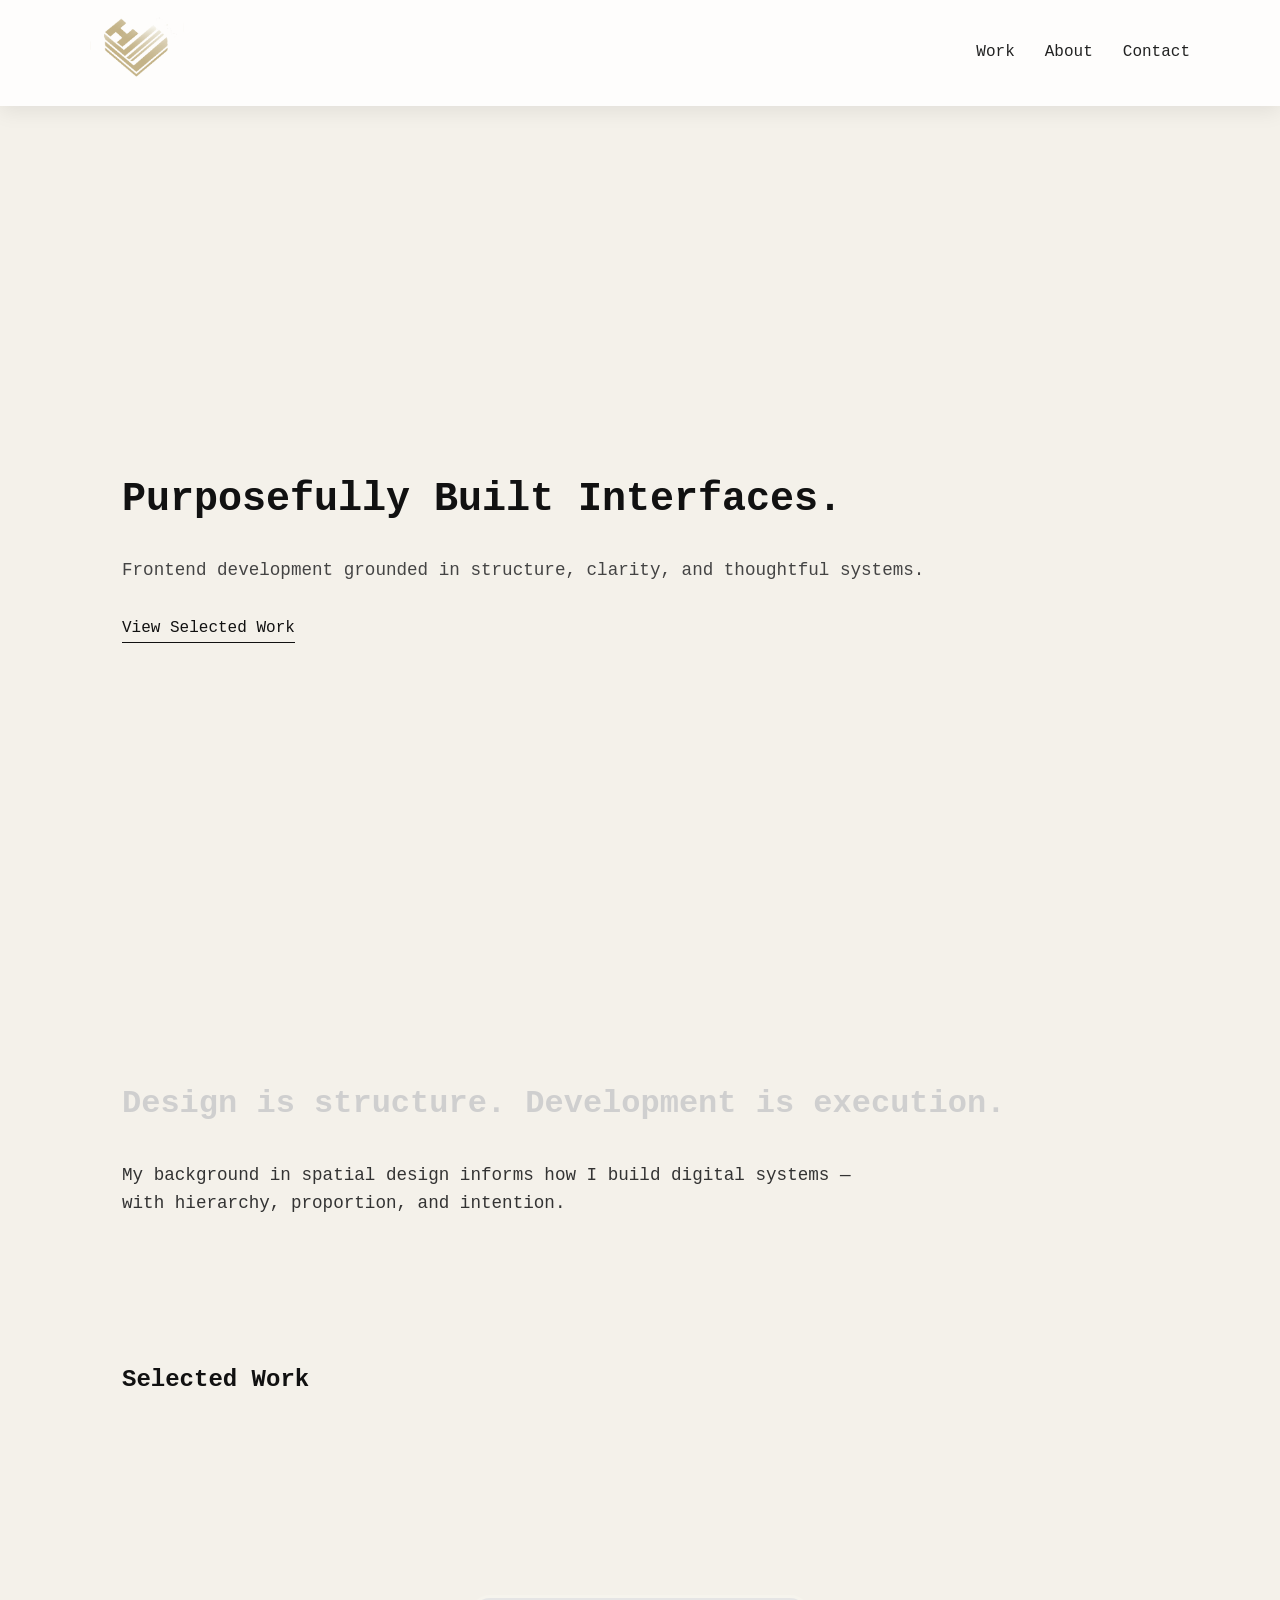
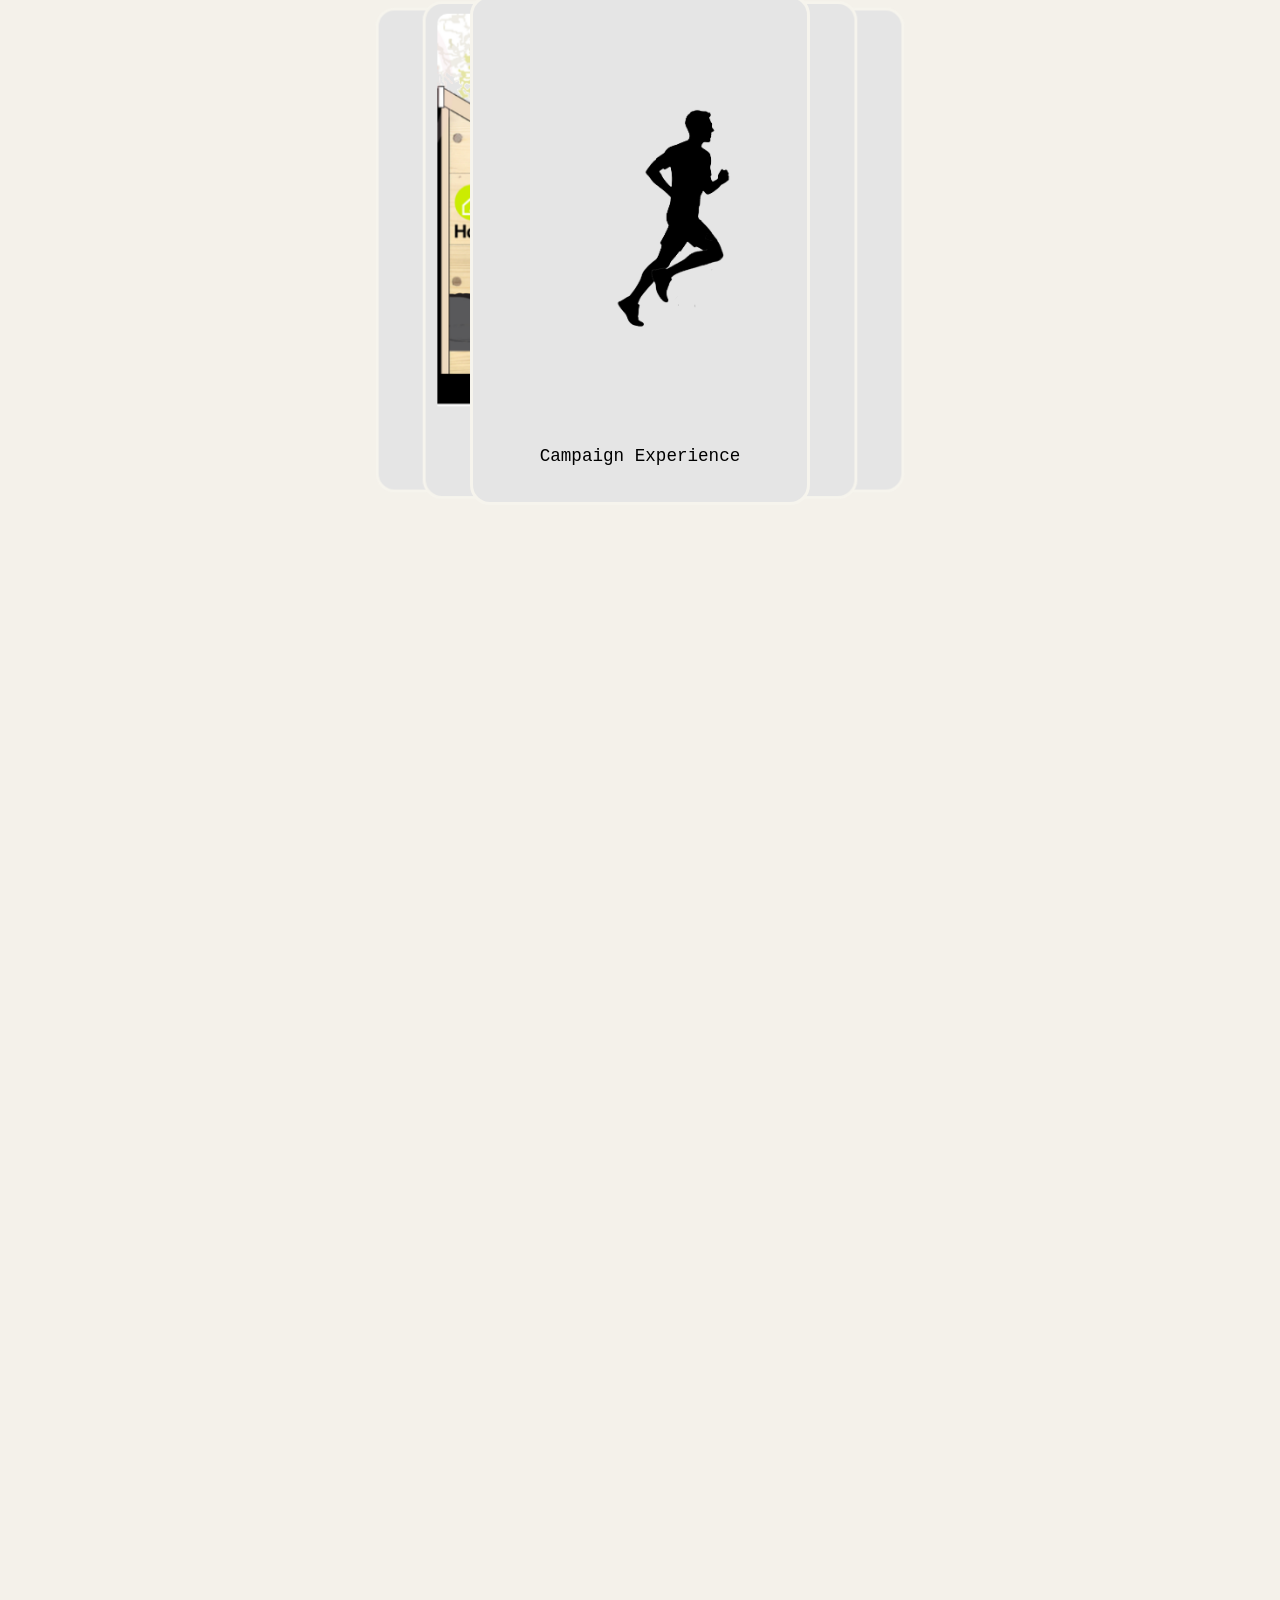
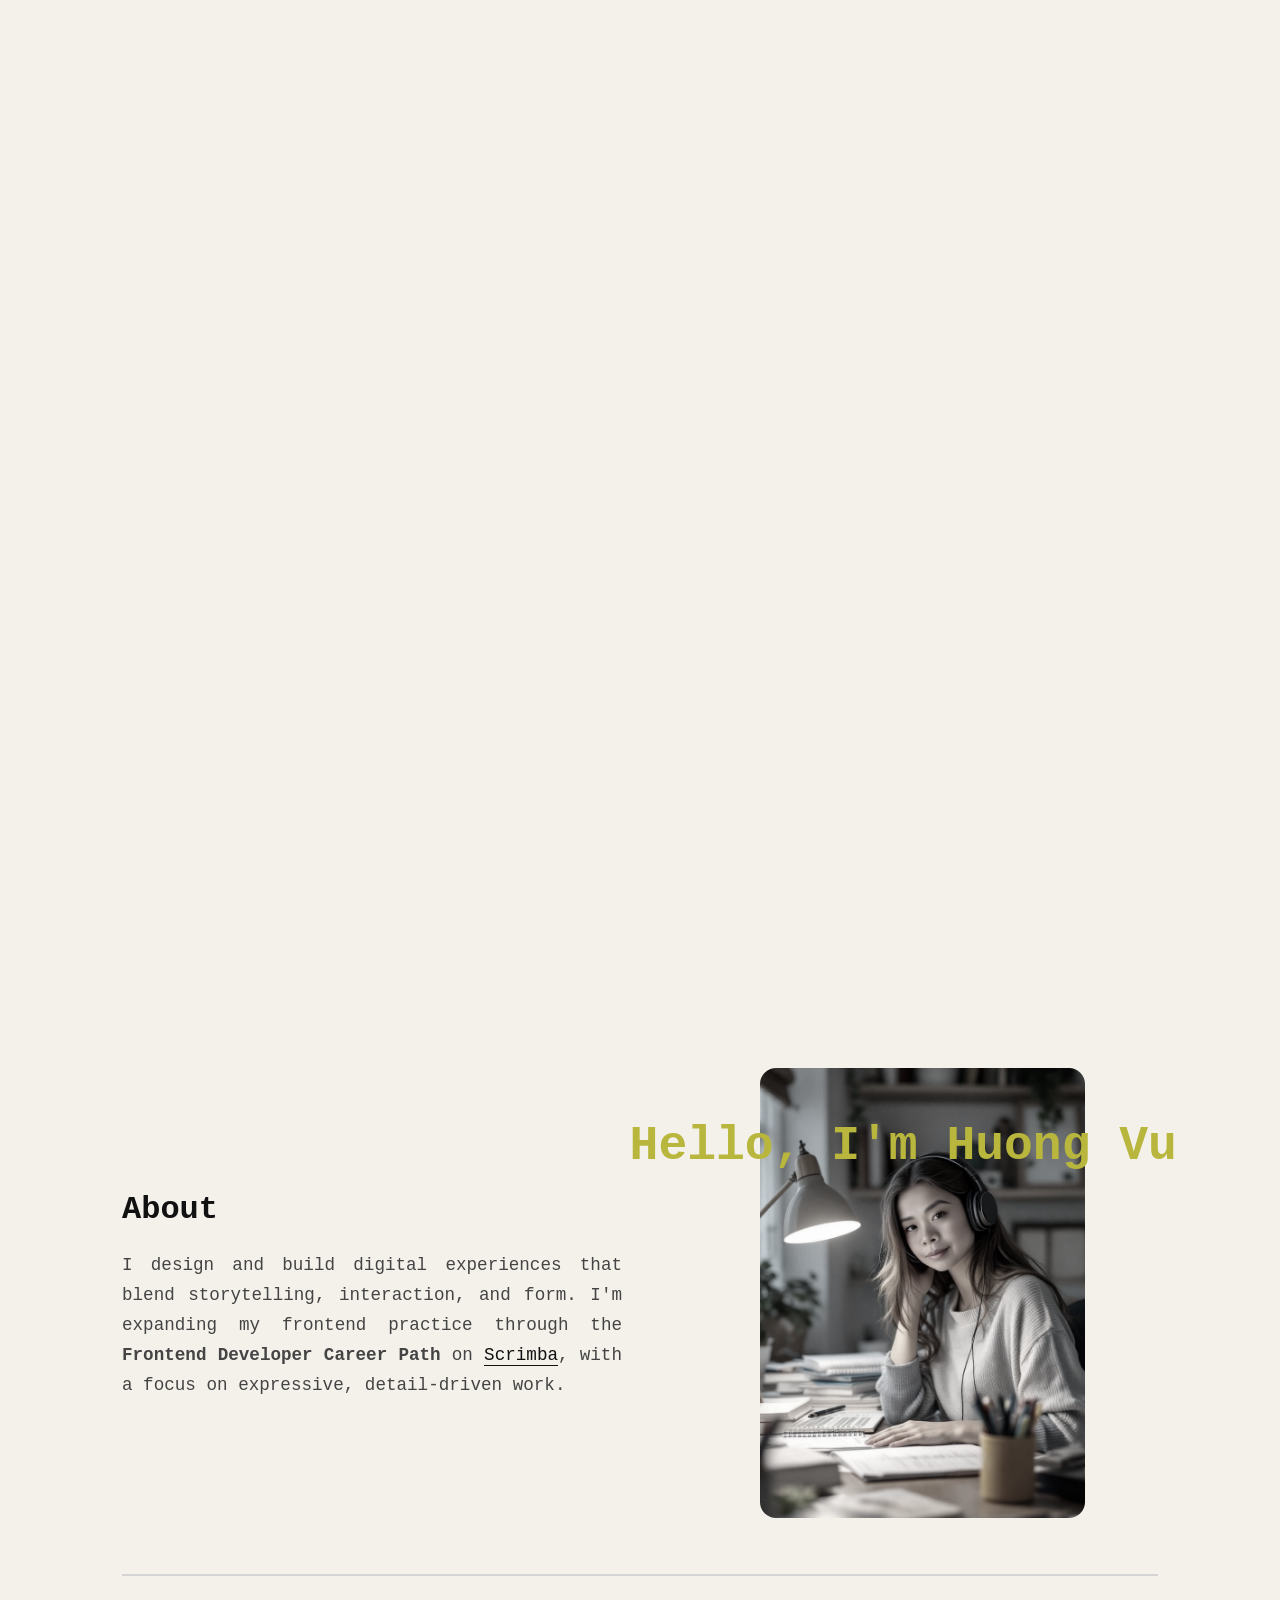
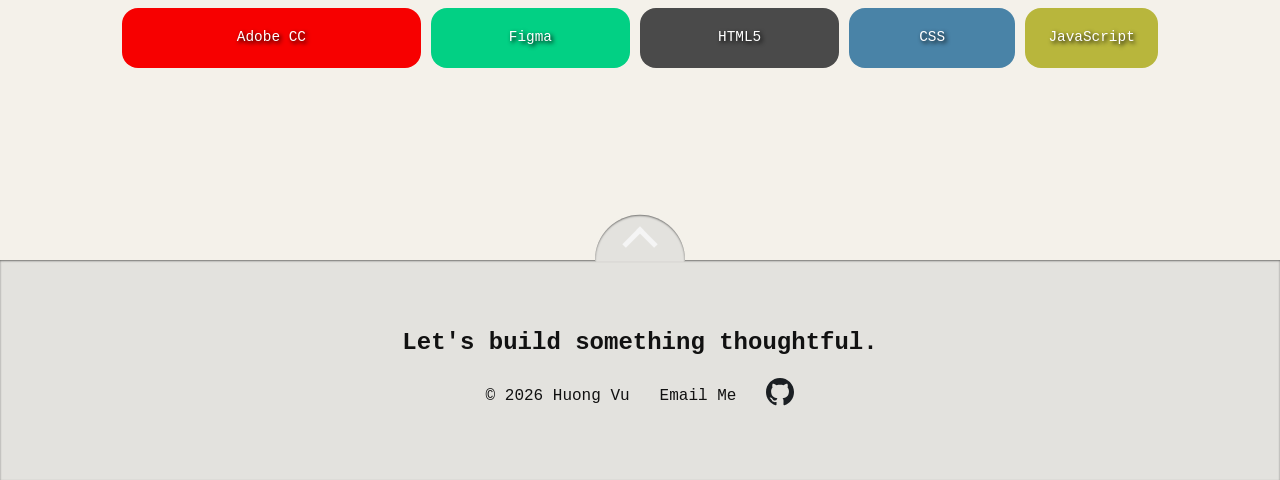
==== index.html @ 626f0bc7 "Add files via upload" ====
<!DOCTYPE html>
<html lang="en">
<head>
  <meta charset="UTF-8" />
  <meta name="viewport" content="width=device-width, initial-scale=1.0" />
  <title>Huong Vu — Designer | Frontend Developer</title>
  <link rel="stylesheet" href="index.css" />
</head>
<body id="top">

  <nav class="top-nav">
    <div class="nav-inner">
      
      <a href="index.html" class="logo">
        <img src="HVLogo_sm.svg" alt="Huong Vu - Home">
      </a>

      <ul class="nav-links">
        <li><a href="#projects">Work</a></li>
        <li><a href="#about">About</a></li>
        <li><a href="#contact">Contact</a></li>
      </ul>

    </div>
  </nav>

  <!-- HERO -->
  <header class="hero">
    <h1 class="type-reveal">
      <span class="base-text">Purposefully Built Interfaces.</span>
      <span class="fill-text">Purposefully Built Interfaces.</span>
    </h1>

    <p class="hero-subtext">
      Frontend development grounded in structure, clarity, and thoughtful systems.
    </p>

    <a href="#projects" class="cta">View Selected Work</a>
  </header>

  <!-- PHILOSOPHY -->
  <section class="philosophy">
    <h2 class="type-reveal">
      <span class="base-text">Design is structure. Development is execution.</span>
      <span class="fill-text">Design is structure. Development is execution.</span>
    </h2>

    <p>
      My background in spatial design informs how I build digital systems —
      with hierarchy, proportion, and intention.
    </p>
  </section>

  <!-- PROJECTS -->
  <section id="projects" class="last">
    <h2>Selected Work</h2>

    <div class="stack-section">
      <div class="stack-sticky">
        <!-- Cards as links -->
        <a href="project-one.html" class="card card-1" role="link" tabindex="0" aria-label="View Project One: Center Card">
          <!-- RUNNER -->
          <div class="runner">
              <img id="runnerImg" src="./project-one/runningman00.svg" />
          </div>
          Campaign Experience
        </a>
        <a href="project-two.html" class="card card-2" role="link" tabindex="0" aria-label="View Project Two: Left Inner Card">
          <div class="card-img">
            <img src="./project-two/cabin.svg">
          </div>
          Brand Evolution
        </a>
        <a href="project-three.html" class="card card-3" role="link" tabindex="0" aria-label="View Project Three: Right Inner Card">
          <div class="card-img">
            <img src="./project-three/deck_intro.svg">
          </div>
          Design Presentation - Pitch Deck
        </a>
        <a href="project-four.html" class="card card-4" role="link" tabindex="0" aria-label="View Project Four: Left Outer Card">
          <div class="card-dog">
              <img src="./project-four/Plato_Sit.svg" class="dog1"/>
              <img src="./project-four/Plato_Sit_Excited.svg" class="dog2"/>
          </div>
          Brand & Campaign Launch
        </a>
        <a href="project-five.html" class="card card-5" role="link" tabindex="0" aria-label="View Project Five: Right Outer Card">
          <div class="card-suze">
            <img src="./project-five/Croqui_Suze_Pose1.png" id="suzeImg">
          </div>
          Explorations — Motion, Interactive & Social
        </a>
      </div>
    </div>
  
  </section>


  <section class="context-section" id="about">
    <div class="context-content">
      <h2 class="section-title">About</h2>
      <p class="context-text">
        I design and build digital experiences that blend storytelling, interaction, and form. I'm expanding my frontend practice through the <span class="make-bold">Frontend Developer Career Path</span> on <a href="https://v1.scrimba.com/learn/frontend" class="cta" target="_blank">Scrimba</a>, with a focus on expressive, detail-driven work.
      </p>

    </div>

    <div class="about-image">
      <div class="about-name-wrap">
        <div class="about-name">
          <p>Hello, I'm Huong Vu</p>
        </div>
      </div>
      <img src="about_desk.jpg">
    </div>

  </section>

  <section>
    <div class="line">
      
      <div class="about-skills">
        <div class="skills-cell adobe"><span>Adobe CC</span></div>
        <div class="skills-cell figma"><span>Figma</span></div>
        <div class="skills-cell html"><span>HTML5</span></div>
        <div class="skills-cell css"><span>CSS</span></div>
        <div class="skills-cell js"><span>JavaScript</span></div>
      </div>
    
    </div>
  </section>


  <!-- BACK TO TOP -->
  <div class="back-to-top">
    <a class="top" href="#top">Back to top</a>
  </div>

  <!-- FOOTER -->
  <footer id="contact">
    <h2>Let's build something thoughtful.</h2>
    <div class="xfooter">
      <P>© 2026 Huong Vu</P>
      <a href="mailto:hello.hvu@gmail.com">Email Me</a>
      <a href="https://github.com/h-uong" class="img-link">
        <img src="github-fill.svg" alt="GitHub Page" class="footer-icon">
      </a>
    </div>
  </footer>

  <script src="index.js"></script>
</body>
</html>
---- index.css ----
/* RESET */
* {
  margin: 0;
  padding: 0;
  box-sizing: border-box;
}

body {
  font-family: "Courier New", monospace;
  background: #f4f1ea;
  color: #111;
  line-height: 1.6;
  overflow-x: hidden; /* prevent horizontal scroll */

  cursor:default;
}

section, header {
  padding: 4.5rem 2rem;
  max-width: 1100px;
  margin: 0 auto;
}

.last {
  margin-bottom: 6rem;
}

/* HERO */
.hero {
  min-height: 100vh;
  display: flex;
  flex-direction: column;
  justify-content: center;
}

.hero-subtext {
  margin-top: 1.5rem;
  /* max-width: 600px; */
  color: #444;
  font-size: clamp(0.9rem, 2.5vw, 1.1rem);
}

.cta {
  margin-top: 2rem;
  text-decoration: none;
  color: #111;
  border-bottom: 1px solid #111;
  width: fit-content;
}

/* TYPE REVEAL */
h3 {
    font-size: 1rem;
}

.type-reveal {
  position: relative;
  display: inline-block;
  font-size: clamp(1.8rem, 5vw, 2.5rem);
}

.base-text {
  color: #cfcfcf;
}

.fill-text {
  position: absolute;
  top: 0;
  left: 0;
  width: 0%;
  overflow: hidden;
  white-space: nowrap;
  color: #111;
}


/* Slower, stepped typewriter animation */
.type-reveal.active .fill-text {
  animation: typewriter 4s steps(40) forwards;
}


@keyframes typewriter {
  from { width: 0%; }
  to { width: 100%; }
}

/* PHILOSOPHY */
.philosophy h2.type-reveal {
  font-size: clamp(1.5rem, 4vw, 2rem);
}

.philosophy p {
  margin-top: 2rem;
  max-width: 750px;
  color: #333;
  font-size: clamp(0.9rem, 2.5vw, 1.1rem);
}

/* Sticky Scroll */
.stack-section {
  height: 300vh;
  position: relative;
}

.stack-sticky {
  position: sticky;
  top: 0;
  height: 100vh;
  display: flex;
  align-items: center;
  justify-content: center;
  overflow: visible;
}

.card {
  position: absolute;
  width: 340px;
  height: 510px;
  border-radius: 20px;
  background: #e5e5e5;
  display: flex;
  align-items:end;
  justify-content: center;
  font-size: clamp(0.9rem, 2.5vw, 1.1rem);
  font-weight: 500;
  cursor: pointer;
  transition: transform 0.25s ease, box-shadow 0.25s ease;
  will-change: transform;
  text-decoration: none;
  color: black;
  padding: 0 3.5rem 2rem 3.5rem;
  text-align: center;

  border: 3px solid #F6F4ED;
}

.card:focus {
  outline: 3px solid #007ACC;
  outline-offset: 6px;
}

@media (prefers-reduced-motion: reduce) {
  .card {
    transition: none !important;
  }
}

/* Default stacking */
.card-1 { z-index: 5; }
.card-2, .card-3 { z-index: 4; }
.card-4, .card-5 { z-index: 3; }

.card.active-focus {
  font-weight: 600;
  z-index: 20;
  box-shadow: 0 30px 60px rgba(0,0,0,0.25);

  background: #d4d4d4;
}

/* list */
.list {
  padding: 2rem 4.5rem 0 4.5rem;
  margin: 0;
} 

.list ul {
  list-style: none;
  margin-bottom: 1rem;
  color: #555;
  font-size: clamp(0.9rem, 2.5vw, 1.1rem)
}

ul {
  padding: 2rem 4.5rem;
}

/* BACK TO TOP */
.back-to-top {
  position: absolute;
  left: 50%;
  transform: translateX(-50%) translateY(-81%);
  margin-bottom: 0;
  text-align: center;
  z-index: 1;
}

.back-to-top::before {
  content: "";

  pointer-events: none;
}

.top {
  position: relative;
  display: inline-block;

  /* hide text but keep accessible */
  text-indent: -9999px;
  overflow: hidden;
  white-space: nowrap;

  width: 100px;
  height: 50px;
}

.top::before {
  content: "";
  position: absolute;
  left: 50%;
  top: 3px;
  transform: translateX(-50%) translateY(0);
  transition: transform 0.22s cubic-bezier(0.33, 1, 0.68, 1);

  width: 90px;         
  height: 55px;         

  border: none;

  border-radius: 90px 90px 0 0;

  background-color: #e3e2de; 
  box-shadow: inset 0 1px 2px rgba(0,0,0,0.5); 
  
}

.top::after {
  content: "";
  position: absolute;
  left: 50%;
  top: 20px;
  transform: translateX(-50%) translateY(0) rotate(45deg);
  transition: transform 0.22s cubic-bezier(0.33, 1, 0.68, 1);

  width: 20px;
  height: 20px;

  border-left: 5px solid whitesmoke;
  border-top: 5px solid whitesmoke;
  
}

.top:hover::before {
  transform: translateX(-50%) translateY(-3px);
}

.top:hover::after {
  transform: translateX(-50%) translateY(-3px) rotate(45deg);
}

/* FOOTER */

footer {
  position: relative;
  margin-top: 0px;
  padding-top: 4rem;
  text-align: center;
  padding-bottom: 4rem;
  background-color: #e3e2de;
  box-shadow: inset 0 1px 2px rgba(0,0,0,0.5);
  z-index: 0;
}

footer h2 {
  font-size: clamp(1.2rem, 3vw, 1.5rem);
}

.xfooter {
  margin-top: 1rem;
  display: flex;
  direction: row;
  align-content: center;
  justify-content: center;
  align-items: center;

  gap: 30px;
}

.footer-icon {
  height: 28px;
}

footer a:focus,
footer a:hover, 
footer a:active {
  font-weight: 600;
  transform: scale(1.02);
  opacity: 0.85;
}

footer a {
  text-decoration: none;
  color: #111;
  position: relative;
}

.img-link {
  text-decoration: none;  
}

footer a img {
  transition: transform 0.25s ease, opacity 0.25s ease;
}

footer a:hover img {
  transform: scale(1.08);
  opacity: 0.85;
}




/* =====================
   MOBILE LAYOUT
===================== */
@media (max-width: 768px) {

  /* Typography scaling */
  .hero h1, .philosophy h2, .section-title {
    font-size: 2rem;
  }
  .hero-subtext, .philosophy p {
    font-size: 0.95rem;
  }

  /* Stack section height auto */
  .stack-section {
    height: auto;
    padding-bottom: 4rem;
  }

  .stack-sticky {
    flex-direction: column;
    justify-content: flex-start;
    align-items: center;
    padding-top: 40px;
    height: auto;
  }

  .card {
    position: relative;
    width: 90%;
    max-width: 300px;
    height: auto;
    padding: 2rem;
    margin-bottom: 1.5rem;
    transform: none !important;
    transition: transform 0.25s ease, box-shadow 0.25s ease;
  }

  /* Mobile hover/tap/focus shadow */
  .card:focus,
  .card:active {
    box-shadow: 0 20px 40px rgba(0,0,0,0.2);
    z-index: 10;
  } 
}



.line {
  border-top: 2px solid #d4d4d4;
  width: 100%;
  margin-top: -80px;
  margin-bottom: 120px;

}

/* SKILLS BAR */

.about-skills {
  margin-top: 2rem;
  display: flex;
  gap: 10px;
  height: 60px;
}

.skills-cell {
  display: flex;
  align-items: center;
  justify-content: center;
  color: white;
  font-size: 0.9rem;
  border-radius: 16px;
  text-shadow: 2px 2px 4px #000;
}

/* skill weights (acts like %) */
.adobe { flex: 9; background:#F70000; }
.figma { flex: 6; background:#02D084; }
.html  { flex: 6; background:#4A4A4A; }
.css   { flex: 5; background:#4983a7; }
.js    { flex: 4; background:#b8b63c; }

/*  */


.section-title {
  margin-bottom: 1rem;
  font-size: clamp(1.5rem, 4vw, 2rem);
}

/* CONTEXT SECTION */
.context-section {
  max-width: 1100px;
  margin: 0 auto;
  padding: 0 2rem 4rem 2rem;

  display: grid;
  grid-template-columns: 1.5fr 1fr;
  gap: 40px;
  align-items: center;
}

/* TEXT */
.context-content {
  max-width: 500px;
}

.context-title {
  font-size: 2.5rem;
  margin-bottom: 20px;
}

.context-text {
  font-size: 1.1rem;
  line-height: 1.7;
  color: #444;
  text-align: justify;
}

/* VIDEO */
.context-media {
  border-radius: 20px;
  overflow: hidden;
  position: relative;

  height: 400px;

  box-shadow: 0 20px 40px rgba(0,0,0,0.15);
  border: 0px solid #222222;
}

.context-media video {
  width: 100%;
  height: 100%;
  object-fit: cover;
}

/* IMAGE */
.context-image {
  position: relative;

  height: 500px;
}

.context-image img {
  height: 100%;
  object-fit: cover;
}

.img {
  height: 90%;
  object-fit: cover;
  padding: 0 15px;
}

/* ABOUT IMAGE */
.about-image {
  position: relative;

  width: 325px;
  height: 450px;

  z-index: 1;
}

.about-image img {
  width: 100%;
  height: 100%;       
  object-fit: cover;  

  border-radius: 16px;
  filter: grayscale(80%);
}

.about-name-wrap {
  position: relative;
  z-index: 2;
}

.about-name {
  position: absolute;
  top: 40px;
  left: -40%;
  font-size: 3rem;
  font-weight: 600;
  color: #b8b63c;
  
  z-index: 3;

  display: block;
  white-space: nowrap;

  animation: moveSide 3s ease-in-out infinite alternate;
}

/* 🎯 animation */
@keyframes moveSide {
  from {
    transform: translateX(-50px);
  }
  to {
    transform: translateX(50px); /* 🔥 adjust range */
  }
}


/* RUNNER */
.runner {
  position: absolute;
  top: 20%;
  left: 20%;
}

.runner img {
  width: 70%;
  transition:cubic-bezier(0.19, 1, 0.22, 1);
}

.card-img {
  position: absolute;
  top: 2%;
  left: 1%;
}

.card-img img{
  width: 95%;
  border-radius: 10px 10px 0 0;

}

/* DOG */
.card-dog {
  position: absolute;
  top: 15%;
  width: 200px;

  animation: float 1.5s ease-in-out infinite;
}

/* stack images */
.card-dog img {
  position: absolute;
  width: 100%;
  top: 0;
  left: 0;
  will-change: opacity;
}

/* smoother animation */
.dog1 {
  animation: swap1 1.2s infinite ease-in-out;
}

.dog2 {
  animation: swap2 1.2s infinite ease-in-out;
}

@keyframes swap1 {
  0%   { opacity: 1; }
  40%  { opacity: 1; }
  60%  { opacity: 0; } /* fade out */
  100% { opacity: 0; }
}

@keyframes swap2 {
  0%   { opacity: 0; }
  40%  { opacity: 0; }
  60%  { opacity: 1; } /* fade in */ 
  100% { opacity: 1; }
}

@keyframes float {
  0%, 100% { transform: translateY(0); }
  50% { transform: translateY(-4px); }
}

/* SUZE */

.card-suze {
  position: absolute;
  top: 8%;
  width: 100px;

  animation: float 1.5s ease-in-out infinite;
}

.card-suze img {
  position: absolute;
  width: 100%;
  top: 0;
  left: 0;
}

/* PROJEECT FIVE  */
.p5-content {
  margin-top: -60px;
  margin-bottom: 100px;
}

.frame-1 {
  width: 100%;
  height: 300px;
  margin: 10px auto;

  display: flex;
  direction: row;
  justify-content: flex-start;
  align-items: center;

  border-radius: 10px;
  border: 1px solid #e3e2de;
  background-color: whitesmoke;
  padding: 20px 30px;
}

.xframe2 {
  display: flex;
  justify-content:center;
  align-content: center;

  height: 500px;
  gap: 25px;
  margin: 25px 0 0 0;
}

.xframe2 img {
  border-radius: 10px;
}

.img_90 {
  height: 90%;
  object-fit: cover;
}

.project-title {
  font-size: 2rem;
  margin-bottom: 8px;
}


.make-bold {
  font-weight:700;
}


/* LEFT NAV */

.left-nav {
  position: absolute;
}

.left {
  position:fixed;
  top: 330px;
  left: -55px;
  height: 80px;
  width:100px;
  border-radius: 40px;
  background-color: rgb(154, 154, 154, 0.25);
  border: none;
}

.left::after {
  content: "";
  position: fixed;
  top: 360px;
  left: 15px;

  transform: translateX(0) translateY(0) rotate(-45deg);
  transition: transform 0.22s cubic-bezier(0.33, 1, 0.68, 1);

  width: 20px;
  height: 20px;

  border-left: 5px solid whitesmoke;
  border-top: 5px solid whitesmoke;
}

.left:hover {
  background-color: rgb(154, 154, 154, 0.5);
}

.left:hover::after {
  transform: translateX(-5px) translateY(0) rotate(-45deg);
}

/* RIGHT NAV */

.right-nav {
  position: absolute;
}

.right {
  position:fixed;
  top: 330px;
  right: -55px;
  height: 80px;
  width:100px;
  border-radius: 40px;
  background-color: rgb(154, 154, 154, 0.25);
  border: none;
}

.right::after {
  content: "";
  position: fixed;
  top: 360px;
  right: 15px;

  transform: translateX(0) translateY(0) rotate(135deg);
  transition: transform 0.22s cubic-bezier(0.33, 1, 0.68, 1);

  width: 20px;
  height: 20px;

  border-left: 5px solid whitesmoke;
  border-top: 5px solid whitesmoke;
}

.right:hover {
  background-color: rgb(154, 154, 154, 0.5);
}

.right:hover::after {
  transform: translateX(5px) translateY(0) rotate(135deg);
}


/*  */


.video-crop {
  width: 100%;      
  height: 78px;       /* visible "strip" height */
  overflow: hidden;
  margin: 0 auto;
}

.video-crop video {
  width: 100%;
  height: auto;

  /* THIS is the key */
  transform: translateY(-44%);
}

.image-grid {
  max-width: 100%;
  margin: 45px auto;

  display: grid;
  grid-template-columns: repeat(2, 1fr); /* 3 columns */
  gap: 30px;
}

.image-grid img,
.video-crop-grid {
  width: 100%;
  aspect-ratio: 15 / 6; /* ratio */
  
  overflow: hidden;

  box-shadow: 2px 2px 5px rgba(0,0,0,0.15);
}

.image-grid img {
  height: 100%;
  object-fit: cover;
  display: block;
}

.video-crop-grid {
  position: relative;
}

.video-crop-grid video {
  width: 100%;
  height: 100%;
  object-fit: cover;   /* 🔥 THIS is the key */
}

.video-crop-grid video {
  object-position: 40%;
}

/* Tablet */
@media (max-width: 768px) {
  .image-grid {
    grid-template-columns: repeat(2, 1fr); /* 2 columns */
  }
}

/* Mobile */
@media (max-width: 480px) {
  .image-grid {
    grid-template-columns: 1fr; /* 1 column */
  }
}


/* PROCESS GRID */

.process-grid { 
  max-width: 100%; 
  margin: 45px auto; 
  display: grid;
  align-items: center; 
  grid-template-columns: repeat(3, 1fr);
  gap: 20px; 
} 

.process-grid img { 
  width: 100%; 
  height: auto; 
  display: block; 
  box-shadow: 2px 2px 5px rgba(0,0,0,0.15);
}

.process-grid2 { 
  max-width: 900px; 
  margin: 45px auto; 
  display: grid;
  align-items: center; 
  grid-template-columns: repeat(2, 1fr);
  gap: 40px; } 

.process-grid2 img { 
  width: 100%; 
  height: auto; 
  display: block; 
  border-radius: 10px;
  box-shadow: 2px 2px 5px rgba(0,0,0,0.15);
}

.process-gridz {
  max-width: 900px;
  margin: 25px auto 0 auto;

  display: grid;
  grid-template-columns: 1fr 1fr;
  gap: 20px;
}

.process-gridz img {
  width: 100%;
  height: 100%;
  object-fit: cover;
  display: block;

  box-shadow: 0 5px 10px rgba(0,0,0,0.15);

  margin-top: 0;
}

.process-gridz a {
  grid-column: 1 / -1;
  display: block;

  width: 100%;        /* your desired width */
  height: auto;       /* visible "strip" height */
  overflow: hidden;
  margin: 0 auto;

  transition: transform 0.3s ease;
  box-shadow: 0 5px 10px rgba(0,0,0,0.15);
}

.process-gridz a img {
  width: 100%;
  height: auto;

  /* THIS is the key */
  /* transform: translateY(-14%); */
}

.process-gridz a:hover {
  /* transform: scale(1.02); */
  border: 4px solid #CADB39;
}

.process-gridz a img {
  margin: 0 auto 0 auto;
  
}

/*  */


/*  */
.content {
  max-width: 100%;
  margin: 25px auto 0 auto;
}

.content img {
  width: 100%;
  height: 100%;
  object-fit: cover;
  display: block;

  border-radius: 10px;
}


/* BEFORE AFTER GRID */

.b4after-grid {
  max-width: 900px;
  margin: 45px auto;

  display: grid;
  align-items: center;

  grid-template-columns: 2fr 0.5fr 2fr; 
  gap: 20px; 
}

.b4after-grid img { 
  width: 100%; 
  height: auto; 
  display: block; 
  border-radius: 10px; 
}

.arrow {
  margin-top: 65px;
}

/* BEFORE AFTER HOVER SLIDER */

.ba-hover {
  position: relative;
  max-width: 800px;
  margin: 40px auto;
  overflow: hidden;
  border-radius: 12px;
}

/* both images fill */
.ba-hover img {
  width: 100%;
  height: 100%;
  object-fit: cover;
  display: block;
}

/* AFTER overlay */
.before-wrapper {
  position: absolute;
  top: 0;
  left: 0;
  width: 85%; /* hidden initially */
  height: 100%;
  overflow: hidden;

  transition: width 0.6s cubic-bezier(0.56, 0, 0.175, 1);
}

/* hover effect */
.ba-hover:hover .before-wrapper {
  width: 5%;
}

.before-wrapper::after {
  content: "";
  position: absolute;
  right: 0;
  top: 0;
  width: 2px;
  height: 100%;
  background: white;
}

.before-wrapper::before {
  content: "⟷";

  position: absolute;
  right: 0;
  top: 50%;
  transform: translate(50%, -50%);

  width: 60px;
  height: 60px;

  background: white;
  border-radius: 30px 0 0 30px; /* 🔥 half circle */

  display: flex;
  align-items: center;
  justify-content: center;

  font-size: 2rem;
  font-weight: bold;

  box-shadow: 0 4px 10px rgba(0,0,0,0.2);
}


/* ICONS GRID */

.icons-grid { 
  max-width: 100%; 
  margin: 45px auto;
  padding: 45px 20px; 

  display: grid; 
  grid-template-columns: repeat(5, 1fr); 
  gap: 30px; 

  align-items: center;
  justify-items: center;

} 

.icons-grid img { 
  width: 60%; 
  height: auto; 
  display: block; 
  
}

/* ICONS GRID */

.icons-ss-grid { 
  max-width: 100%; 
  margin: 45px auto; 
  padding: 45px 20px;

  display: grid;   
  grid-template-columns: repeat(4, 1fr); 
  gap: 30px; 

  align-items: center;
  justify-items: center;
} 

.icons-ss-grid img { 
  width: 55%; 
  display: block; 
}

/* TOP NAV */
.top-nav {
  position: relative;
  top: 0;
  left: 0;
  width: 100%;

  padding: 10px 40px;
  background: white;

  transform: translateY(-100%); /* start off-screen */
  animation: slideDown 0.7s ease forwards;
  animation-delay: 0.2s;

  box-shadow: 0 5px 20px rgba(0,0,0,0.08);
  backdrop-filter: blur(10px);
  background: rgba(255,255,255,0.85);
  

  z-index: 2000;
}

.nav-inner {
  max-width: 1100px;
  margin: 0 auto;
  display: flex;
  justify-content: space-between; /* 🔥 key */
  align-items: center;
}

/* LOGO */
.logo {
  font-weight: bold;
  font-size: 1.2rem;
}

.logo img {
  transition: opacity 0.3s ease;
}

.logo:hover img {
  opacity: 0.6; 
}

/* NAV LINKS */
.nav-links {
  list-style: none;
  display: flex;       /* horizontal */
  gap: 30px;           /* spacing between links */
  margin: 0;
  padding: 0;
}

.nav-links a {
  position: relative;
  text-decoration: none;
  color: #222;
  font-weight: 500;
}

.nav-links a::after {
  content: "";
  position: absolute;
  left: 0;
  bottom: -4px;
  width: 0;
  height: 2px;
  background: #000;
  transition: width 0.3s ease;
}

.nav-links a:hover::after {
  width: 100%;
}

/* animation */
@keyframes slideDown {
  to {
    transform: translateY(0);
    opacity: 1;
  }
}


/* COLOUR PALETTE */
.color-palette {
  margin-top: 2rem;
  display: flex;
  gap: 0; /* no gaps = seamless strip */

  /* border-radius: 16px; */
  overflow: hidden;

  box-shadow: 2px 2px 5px rgba(0,0,0,0.15);

  max-width: 100%;
  height: 80px;

  margin-bottom: 50px;

}

.color {
  flex: 1;
  display: flex;
  align-items: flex-end;
  justify-content: center;
  padding: 10px;
  color: white;
  font-size: 0.9rem;
  text-shadow: 2px 2px 4px #000000;
}


.typography { 
  max-width: 100%; 
  margin: 45px 0; 
  display: grid;
  padding: 0 20px;
  
  align-items: flex-end;
  justify-content: center;
  grid-template-columns: 2fr 1.5fr 1fr;
  gap: 50px; 
  
} 

.buttons { 
  max-width: 100%; 
  margin: 45px 0 90px 0; 
  display: grid;
  padding: 0 20px;
  
  align-items: flex-end;
  justify-content: center;
  grid-template-columns: 2fr 1.5fr 1fr;
  gap: 50px; 
  
} 

  .font-knewave {
    font-family: knewave;
    font-size: 80px;
    font-weight: 400;
  }

  .font-caveat {
    font-family: caveat;
    font-size: 64px;
    font-weight: 700;
  }

  .font-poppins {
    font-family: poppins;
    font-size: 48px;
    font-weight: 500;
  }

  .font-poppins-HH {
    font-family: sans-serif;
    font-size: 56px;
    font-weight: 700;
  }

  .font-poppins-SH {
    font-family: sans-serif;
    font-size: 38px;
    font-weight: 700;
  }

  .font-inter {
    font-family: inter;
    font-size: 36px;
    font-weight: 400;
  }

  .image-container {
    width: 100%;
    margin: 50px 0 0 0;
    
    box-shadow: 2px 2px 5px rgba(0,0,0,0.15);
  }

  .image-container img {
    width: 100%;
    object-fit: cover;
  }


.social-post {
  max-width: 900px;
  margin: 100px auto;

  display: grid;
  grid-template-columns: 1fr 1fr 1fr 1fr;  
  gap: 10px;
}

.social-post_ {
  max-width: 900px;
  margin: -120px auto 100px auto;

  display: grid;
  grid-template-columns: 1fr 1fr 1fr;  
  gap: 10px;

}

/* BIG FEATURE (phone) */
.phone {
  position: relative;
  grid-row: span 2; /* 🔥 takes full height */
  border-radius: 20px;
  overflow: hidden;

  transform: scale(1.25);
}

.phone > img {
  position: relative;
  z-index: 2; /* 🔥 sits above GIF */
  width: 100%;
  height: auto;
}

.IGpost {
  position: absolute; /* 🔥 take out of flow */
  top: 18.5%;            /* adjust to fit screen */
  left: 2%;
  width: 95%;
  height: 55%;

  z-index: 1;
  overflow: hidden;
}

.IGpost img {
  width: 100%;
  height: 100%;
  object-fit: cover;
}

/* SMALL IMAGES */
.thumb {
  margin: 55px 0 0 0;
  box-shadow: 2px 2px 5px rgba(0,0,0,0.15);
}

/* ALL IMAGES */
.social-post img {
  width: 100%;
  height: 100%;
  object-fit: cover;
  display: block;
}

.social-post_ img {
  width: 100%;
  height: 100%;
  object-fit: cover;
  display: block;
  box-shadow: 2px 2px 5px rgba(0,0,0,0.15);
}


/* PROJECT-THREE */

.deck-post {
  position: relative; /* 🔥 important */

  max-width: 900px;
  margin: 180px auto;

  display: grid;
  grid-template-columns: 2fr 1fr;
  align-items: center;
}

.screen {
  position: relative;
  z-index: 3; /* 🔥 always on top */
  transform: scale(1.6);
}

.screen > img {
  position: relative;
  z-index: 2; 
  width: 90%;
  height: auto;
}

.slide {
  position: absolute; 
  top: 10%;           
  left: 15%;
  width: 60%;
  height: 75%;

  z-index: 1;
  overflow: hidden;
}

.slide img {
  width: 100%;
  height: 100%;
  object-fit: cover;
}

.page {
  position: absolute;
  right: 0;
  width: 52%;

  box-shadow: 0 5px 10px rgba(0,0,0,0.15);
  overflow: hidden;

  z-index: 1;
}

.page img {
  width: 100%;
  height: auto;
  object-fit: cover;
  display: block;
}

/* back */
.page:nth-child(2) {
  top: -50%;
  transform: translateX(10%);
  opacity: 0.9;
}

/* front */
.page:nth-child(3) {
  top: 50%;
  transform: translateX(10%);
}


/* PROJECT-TWO */

.outcome-web {
  position: relative; /* 🔥 important */

  max-width: 900px;
  margin: 60px auto 80px auto;

  display: grid;
  grid-template-columns: 1fr 2fr;
  align-items: center;
}

.desktop {
  order: 2;
  position: relative;
  z-index: 3; /* 🔥 always on top */
  transform: scale(1.6);

  margin-top: 130px;
}

.desktop > img {
  position: relative;
  z-index: 2; 
  width: 90%;
  height: auto;

  pointer-events: none;
}


.scroll {
  position: absolute; 
  top: 10%;           
  left: 15%;
  width: 60%;
  height: 75%;

  z-index: 3;
  overflow: hidden;

}

.scroll video {
  width: 100%;
  height: 100%;
  object-fit: cover; /* 🔥 fills frame cleanly */
  display: block;

  background: black;
}

.webpage {
  order: 1;
  position: relative;
  left: 0;
  width: 150%;

  box-shadow: 0 5px 10px rgba(0,0,0,0.15);
  overflow: hidden;

  z-index: 1;
}

.webpage img {
  width: 100%;
  height: auto;
  object-fit: cover;
  display: block;
}

.webpage {
  transform: translateX(-5%);
  z-index: 1;
}

.desktop {
  z-index: 2;
}




/* PROJECT-ONE */

.button-style {
    padding: 15px 20px;
    height: 20px;
    background-color: #E0119D;
    font-family: Inter, sans-serif;
    font-size: 1rem;
    font-weight: 600;
    color: #F5F5F5;
    text-decoration: none;
    border-radius: 25px;
    box-shadow: 4px 4px 4px rgba(0, 0, 0, 0.25);
}

.button-styleH {
    padding: 15px 20px;
    height: 20px;
    font-family: Inter, sans-serif;
    font-size: 1rem;
    
    text-decoration: none;

    background-color: #ffffff;
    font-weight: 900;
    color: #E0119D;
    border: 3px solid #E0119D;
    border-radius: 25px;
    box-shadow: 4px 4px 4px rgba(0, 0, 0, 0.25);
}

.donate {
    background-color: #FFD91B;
    color: #E31837;
}

.donateH {
    background-color: #ffffff;
    border: 3px solid #E31837;
    color: #E31837;
}


.button-styleH:focus, 
.button-styleH:hover {
    cursor: url('./project-one/cancerRibbon.svg'), pointer;
} 

.donateH:focus,
.donateH:hover {
    cursor: url('./project-one/3Dheart_icon.svg'), pointer;
}


/* CIBC DESKTOP MOCKUP */
.outcome-computer {
  max-width: 900px;
  margin: 160px auto 120px auto;
  text-align: center;
}

.computer {
  position: relative;
  transform: scale(1.5);
}


.computer > img {
  position: relative;
  z-index: 2; 
  width: 90%;
  height: auto;

  pointer-events: none;
}


.xscroll {
  position: absolute; 
  top: 10%;           
  left: 20%;
  width: 60%;
  height: 75%;

  z-index: 3;
  overflow: hidden;
  
}

.xscroll video {
  width: 100%;
  height: 100%;
  object-fit: contain; /* 🔥 fills frame cleanly */
  /* display: block; */

  background: black;
}
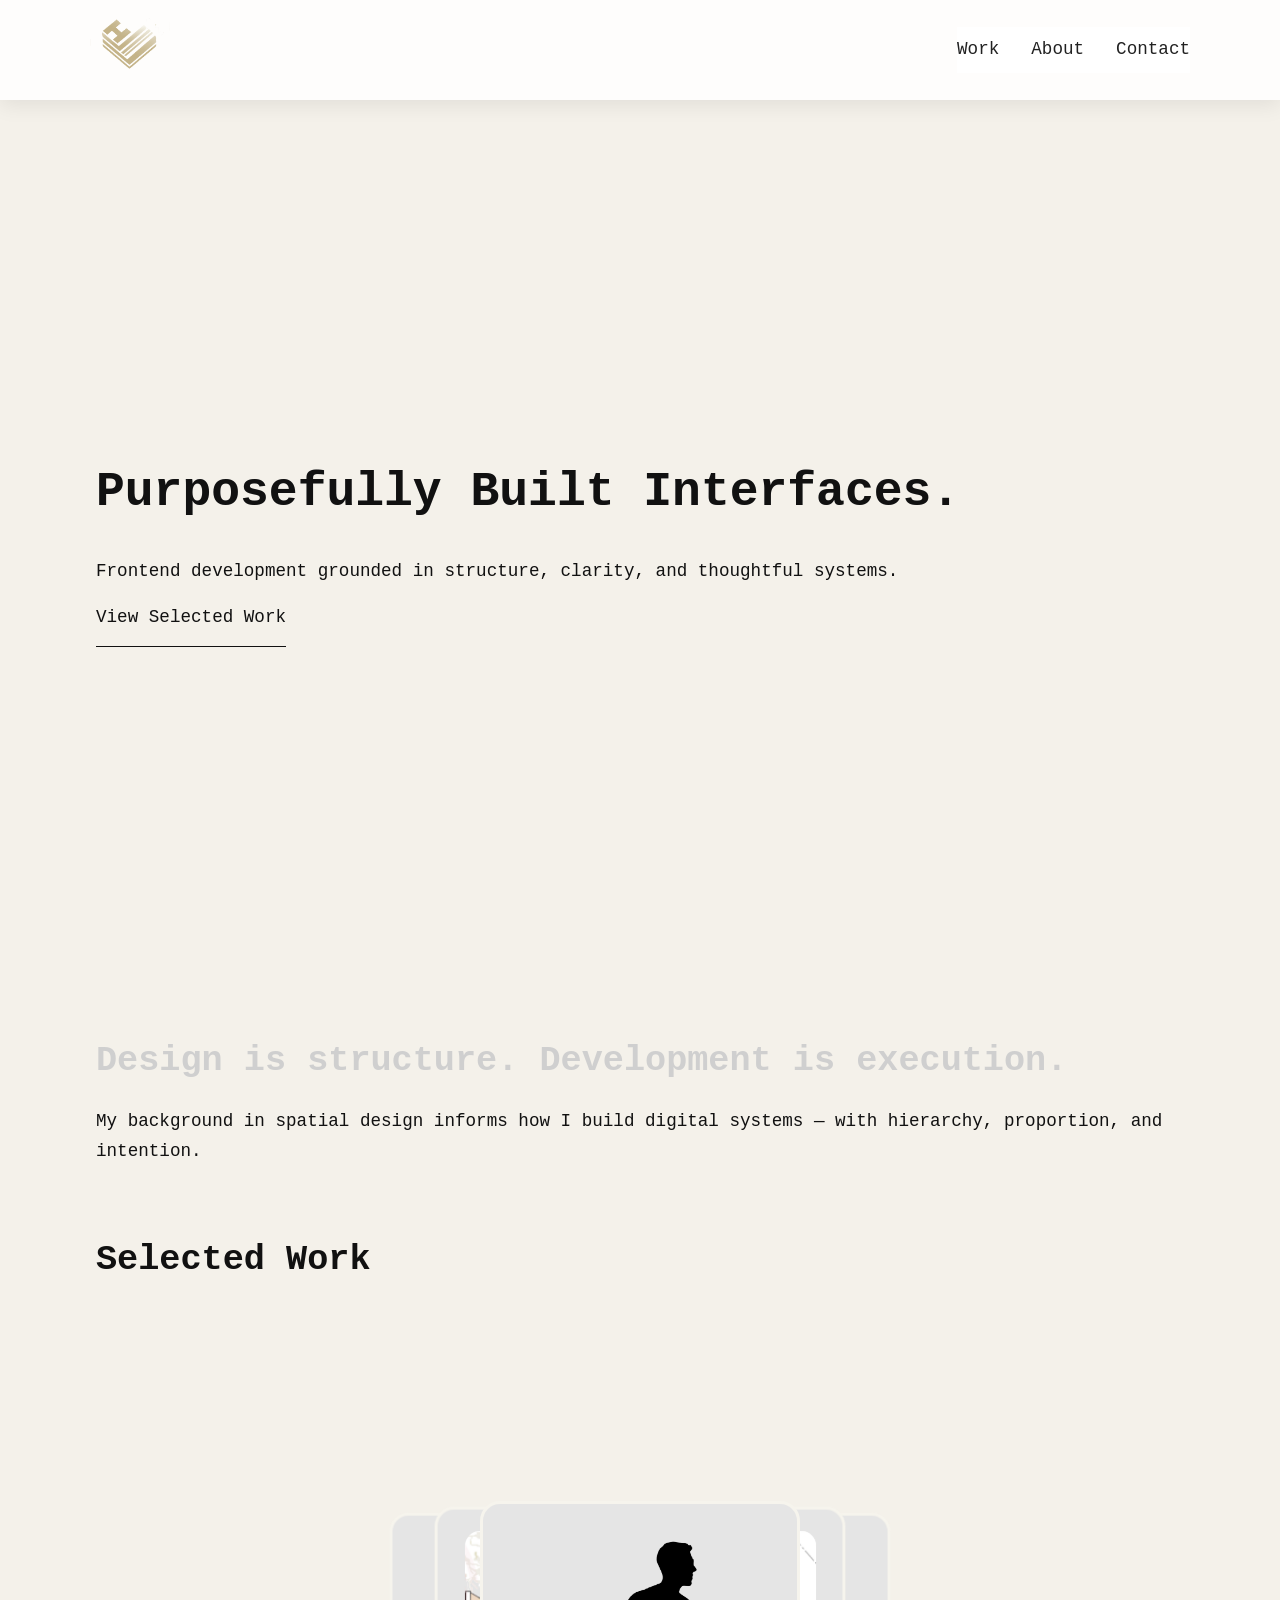
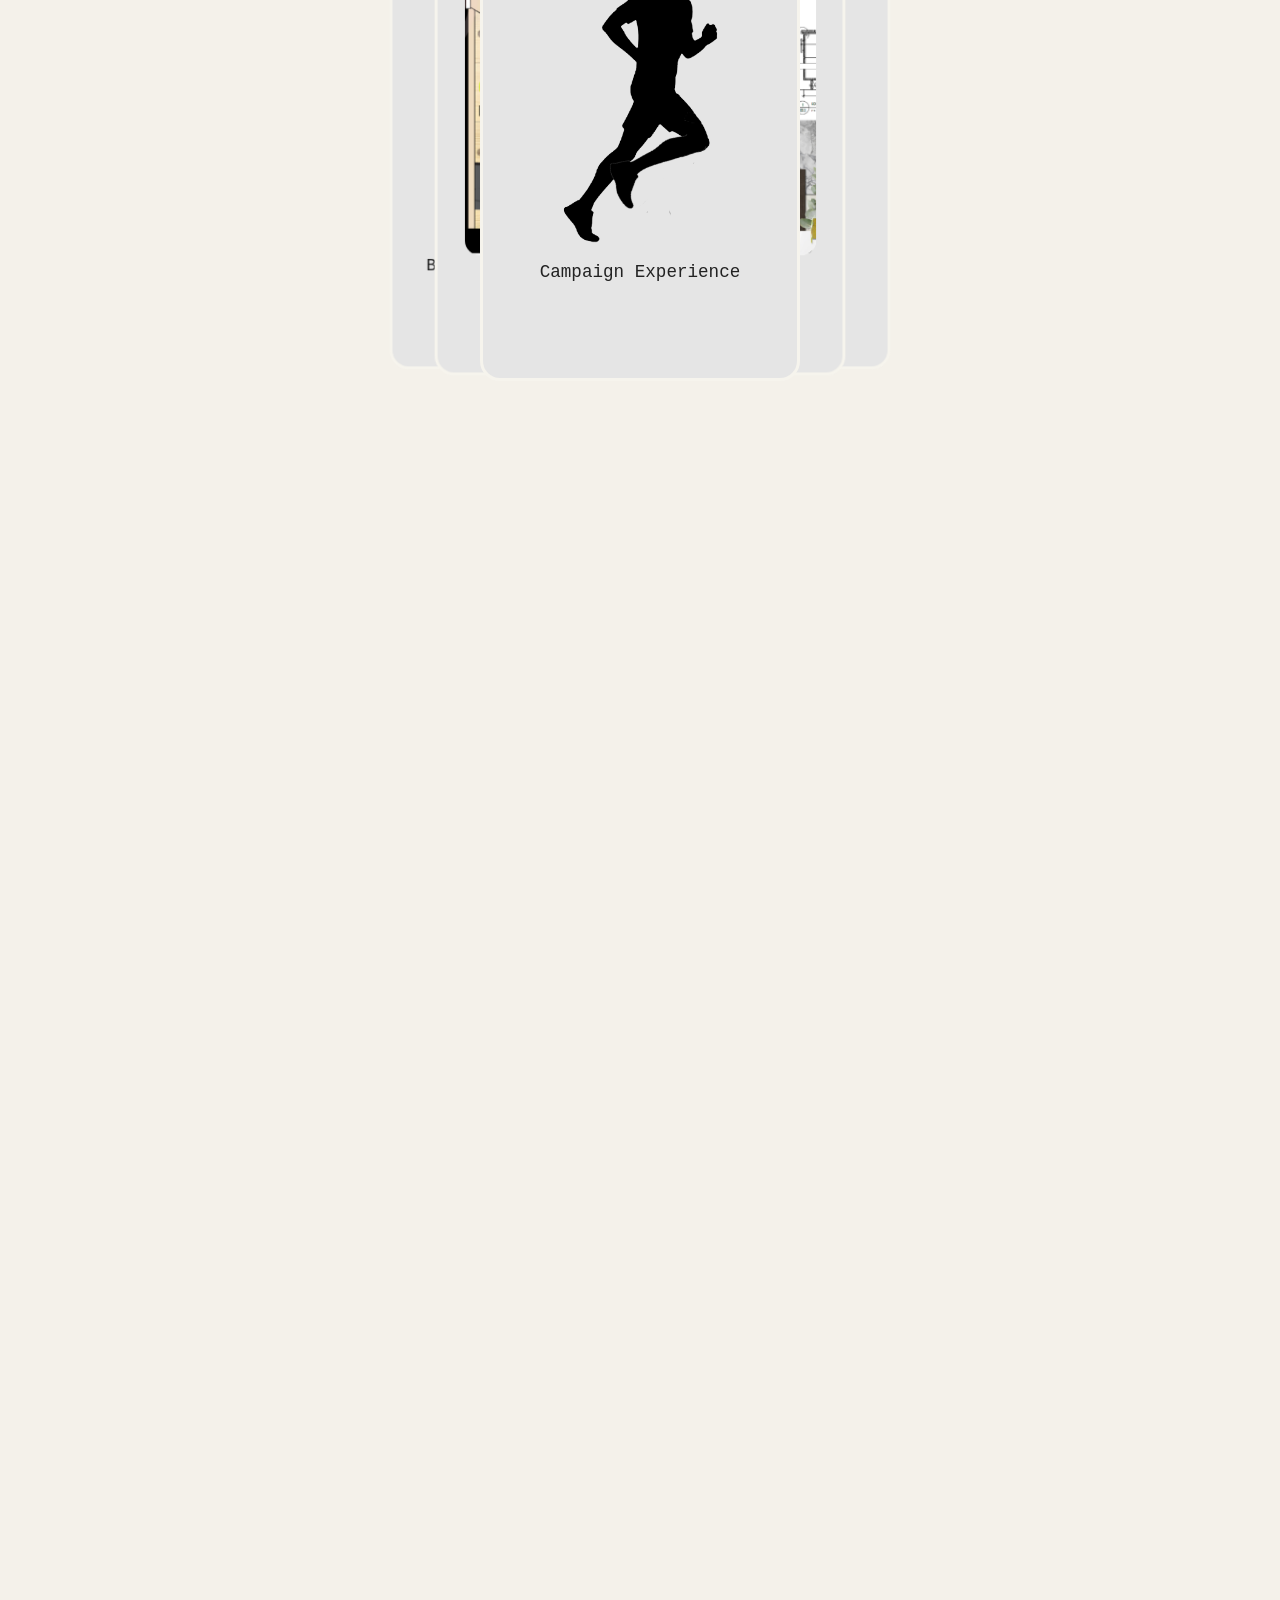
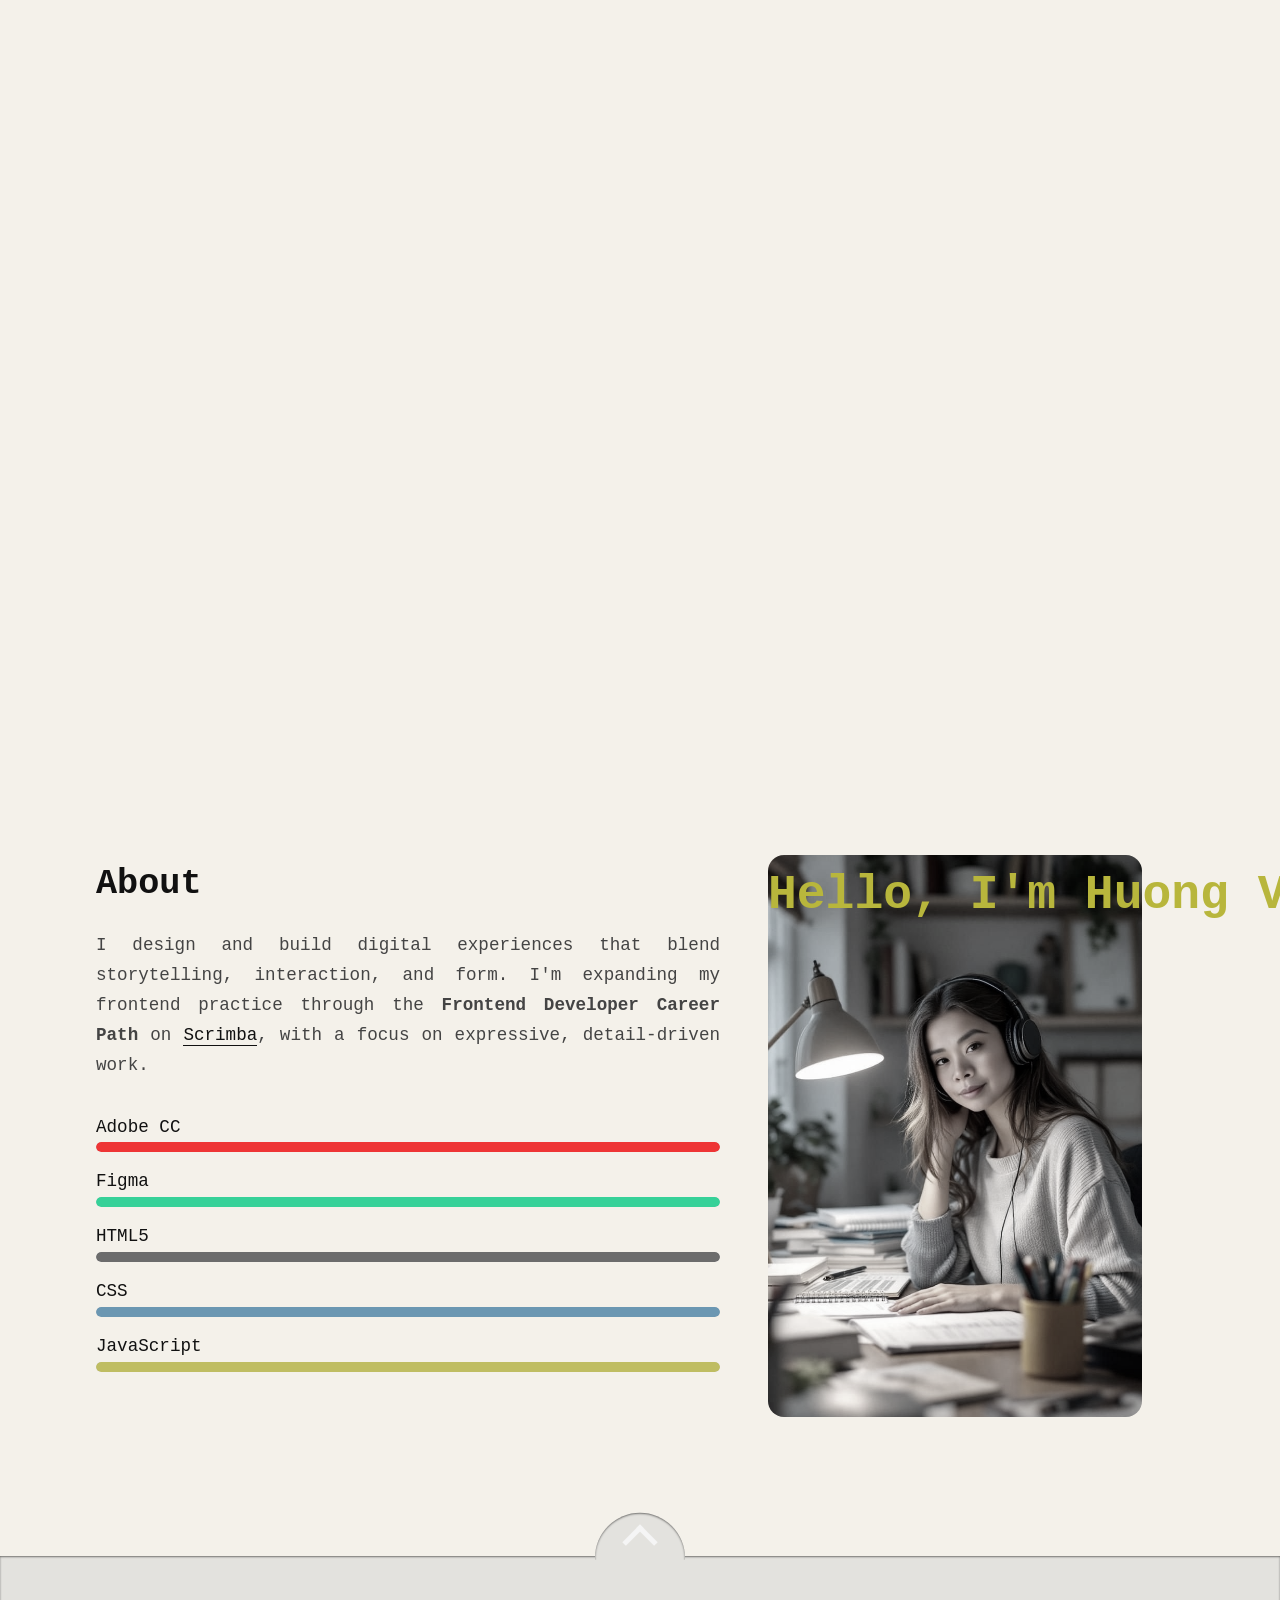
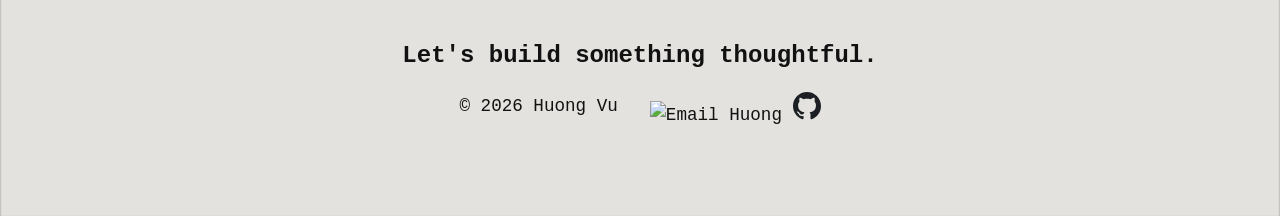
==== commit 5c6a900e: "Add files via upload" ====
--- a/index.html
+++ b/index.html
@@ -2,20 +2,24 @@
 <html lang="en">
 <head>
   <meta charset="UTF-8" />
-  <meta name="viewport" content="width=device-width, initial-scale=1.0" />
+  <meta name="viewport" content="width=device-width, initial-scale=1.0">
+  <meta name="viewport" content="interactive-widget=resizes-content" />
+  <meta http-equiv="X-UA-Compatible" content="IE=edge">
   <title>Huong Vu — Designer | Frontend Developer</title>
   <link rel="stylesheet" href="index.css" />
 </head>
+
 <body id="top">
 
+  <!-- TOP NAVIGATION -->
   <nav class="top-nav">
     <div class="nav-inner">
-      
+
       <a href="index.html" class="logo">
-        <img src="HVLogo_sm.svg" alt="Huong Vu - Home">
+        <img src="HVLogo_sm.svg" alt="Huong Vu">
       </a>
-
-      <ul class="nav-links">
+      <button class="menu-toggle" id="menu-toggle">☰</button>
+      <ul class="nav-links" id="nav-menu">
         <li><a href="#projects">Work</a></li>
         <li><a href="#about">About</a></li>
         <li><a href="#contact">Contact</a></li>
@@ -27,8 +31,8 @@
   <!-- HERO -->
   <header class="hero">
     <h1 class="type-reveal">
-      <span class="base-text">Purposefully Built Interfaces.</span>
-      <span class="fill-text">Purposefully Built Interfaces.</span>
+        <span class="base-text">Purposefully Built Interfaces.</span>
+        <span class="fill-text">Purposefully Built Interfaces.</span>
     </h1>
 
     <p class="hero-subtext">
@@ -39,69 +43,98 @@
   </header>
 
   <!-- PHILOSOPHY -->
-  <section class="philosophy">
-    <h2 class="type-reveal">
-      <span class="base-text">Design is structure. Development is execution.</span>
-      <span class="fill-text">Design is structure. Development is execution.</span>
+  <section class="container">
+    <h2 class="type-reveal section-title">
+        <span class="base-text">Design is structure. Development is execution.</span>
+        <span class="fill-text">Design is structure. Development is execution.</span>
     </h2>
-
     <p>
       My background in spatial design informs how I build digital systems —
       with hierarchy, proportion, and intention.
     </p>
   </section>
 
-  <!-- PROJECTS -->
-  <section id="projects" class="last">
+  <!-- PROJECTS CARDS-->
+  <section id="projects" class="container">
     <h2>Selected Work</h2>
 
     <div class="stack-section">
       <div class="stack-sticky">
-        <!-- Cards as links -->
-        <a href="project-one.html" class="card card-1" role="link" tabindex="0" aria-label="View Project One: Center Card">
-          <!-- RUNNER -->
-          <div class="runner">
-              <img id="runnerImg" src="./project-one/runningman00.svg" />
-          </div>
-          Campaign Experience
-        </a>
-        <a href="project-two.html" class="card card-2" role="link" tabindex="0" aria-label="View Project Two: Left Inner Card">
-          <div class="card-img">
-            <img src="./project-two/cabin.svg">
-          </div>
-          Brand Evolution
-        </a>
-        <a href="project-three.html" class="card card-3" role="link" tabindex="0" aria-label="View Project Three: Right Inner Card">
-          <div class="card-img">
-            <img src="./project-three/deck_intro.svg">
-          </div>
-          Design Presentation - Pitch Deck
-        </a>
-        <a href="project-four.html" class="card card-4" role="link" tabindex="0" aria-label="View Project Four: Left Outer Card">
-          <div class="card-dog">
-              <img src="./project-four/Plato_Sit.svg" class="dog1"/>
-              <img src="./project-four/Plato_Sit_Excited.svg" class="dog2"/>
-          </div>
-          Brand & Campaign Launch
-        </a>
-        <a href="project-five.html" class="card card-5" role="link" tabindex="0" aria-label="View Project Five: Right Outer Card">
-          <div class="card-suze">
-            <img src="./project-five/Croqui_Suze_Pose1.png" id="suzeImg">
-          </div>
-          Explorations — Motion, Interactive & Social
-        </a>
+  
+          <a href="project-one.html" class="card card-1" role="link" tabindex="0" aria-label="View Project One: Center Card">
+            <div class="card-inner">
+              <img src="./project-one/runningman00.svg" alt="Project One" id="runnerImg">
+              <p>Campaign Experience</p>
+            </div>
+          </a>
+
+          <a href="project-two.html" class="card card-2" role="link" tabindex="0" aria-label="View Project Two: Center Card">
+            <div class="card-inner">
+              <img src="./project-two/cabin.svg" alt="Project One">
+              <p>Brand Evolution</p>
+            </div>
+          </a>
+
+          <a href="project-three.html" class="card card-3" role="link" tabindex="0" aria-label="View Project Three: Right Inner Card">
+            <div class="card-inner">
+              <img src="./project-three/deck_intro.svg">
+              <p>Design Presentation - Pitch Deck</p>
+            </div>
+          </a>
+
+          <a href="project-four.html" class="card card-4" role="link" tabindex="0" aria-label="View Project Four: Center Card">
+            <div class="card-inner">
+              <img src="./project-four/Plato_Sit.svg" alt="Project Four" id="dogImg">
+              <p>Brand & Campaign Launch</p>
+            </div>
+          </a>
+
+          <a href="project-five.html" class="card card-5" role="link" tabindex="0" aria-label="View Project Five: Center Card">
+            <div class="card-inner">
+              <img src="./project-five/Croqui_Suze_Pose1.png" alt="Project Five" id="suzeImg">
+              <p>Explorations — Motion, Interactive & Social</p>
+            </div>
+          </a>
+
       </div>
     </div>
-  
   </section>
 
-
-  <section class="context-section" id="about">
+  <!-- ABOUT -->
+  <section id="about" class="container context-section">
+    
     <div class="context-content">
       <h2 class="section-title">About</h2>
       <p class="context-text">
         I design and build digital experiences that blend storytelling, interaction, and form. I'm expanding my frontend practice through the <span class="make-bold">Frontend Developer Career Path</span> on <a href="https://v1.scrimba.com/learn/frontend" class="cta" target="_blank">Scrimba</a>, with a focus on expressive, detail-driven work.
       </p>
+
+      <div class="skills">
+        <div class="skill">
+          <span>Adobe CC</span>
+          <div class="bar"><div class="fill adobe" style="width: 100%"></div></div>
+        </div>
+
+        <div class="skill">
+          <span>Figma</span>
+          <div class="bar"><div class="fill figma" style="width: 100%"></div></div>
+        </div>
+
+        <div class="skill">
+          <span>HTML5</span>
+          <div class="bar"><div class="fill html5" style="width: 100%"></div></div>
+        </div>
+
+        <div class="skill">
+          <span>CSS</span>
+          <div class="bar"><div class="fill css" style="width: 100%"></div></div>
+        </div>
+
+        <div class="skill">
+          <span>JavaScript</span>
+          <div class="bar"><div class="fill js" style="width: 100%;"></div></div>
+        </div>
+      </div>
 
     </div>
 
@@ -112,24 +145,8 @@
         </div>
       </div>
       <img src="about_desk.jpg">
-    </div>
-
+    </div>     
   </section>
-
-  <section>
-    <div class="line">
-      
-      <div class="about-skills">
-        <div class="skills-cell adobe"><span>Adobe CC</span></div>
-        <div class="skills-cell figma"><span>Figma</span></div>
-        <div class="skills-cell html"><span>HTML5</span></div>
-        <div class="skills-cell css"><span>CSS</span></div>
-        <div class="skills-cell js"><span>JavaScript</span></div>
-      </div>
-    
-    </div>
-  </section>
-
 
   <!-- BACK TO TOP -->
   <div class="back-to-top">
@@ -138,13 +155,21 @@
 
   <!-- FOOTER -->
   <footer id="contact">
-    <h2>Let's build something thoughtful.</h2>
-    <div class="xfooter">
-      <P>© 2026 Huong Vu</P>
-      <a href="mailto:hello.hvu@gmail.com">Email Me</a>
-      <a href="https://github.com/h-uong" class="img-link">
-        <img src="github-fill.svg" alt="GitHub Page" class="footer-icon">
-      </a>
+    <div class="container footer-inner">
+      <h2>Let's build something thoughtful.</h2>
+
+      <div class="footer-links">
+        <a href="#top"><p>© 2026 Huong Vu</p></a>
+        <div class="img-link">
+          <a href="mailto:hello.hvu@gmail.com">
+            <img src="email_icon.svg" alt="Email Huong" class="footer-icon">
+          </a>
+          <a href="https://github.com/h-uong">
+            <img src="github-fill.svg" alt="GitHub Page" class="footer-icon">
+          </a>
+        </div>
+      </div>
+
     </div>
   </footer>
 
--- a/index.css
+++ b/index.css
@@ -1,62 +1,99 @@
-/* RESET */
+/* === GLOBAL SYSTEM === */
+
 * {
   margin: 0;
-  padding: 0;
   box-sizing: border-box;
+
+  --max-width: 1100px;
 }
 
 body {
   font-family: "Courier New", monospace;
+  font-size: clamp(0.95rem, 2.5vw, 1.1rem);
   background: #f4f1ea;
   color: #111;
-  line-height: 1.6;
-  overflow-x: hidden; /* prevent horizontal scroll */
-
+  line-height: 1.7;
+  overflow-x: hidden; 
+  
   cursor:default;
 }
 
-section, header {
-  padding: 4.5rem 2rem;
-  max-width: 1100px;
+/* Mobile first */
+section,
+header {
+  padding: 2.5rem 0;
+  width: 85%;
+  max-width: var(--max-width);
   margin: 0 auto;
 }
 
-.last {
-  margin-bottom: 6rem;
-}
-
-/* HERO */
+/* Tablet */
+@media (min-width: 768px) {
+  section,
+  header {
+    padding: 4.5rem 2rem;
+  }
+}
+
+
+h1 {
+  font-size: clamp(2rem, 6vw, 3rem);
+}
+
+h2 {
+  font-size: clamp(1.5rem, 4vw, 2.2rem);
+}
+
+/* h3 { 
+  font-size: clamp(1.25rem, 3vw, 1.65rem); 
+} */
+
+
 .hero {
   min-height: 100vh;
   display: flex;
   flex-direction: column;
   justify-content: center;
+  padding: 4rem 0;
 }
 
 .hero-subtext {
   margin-top: 1.5rem;
-  /* max-width: 600px; */
-  color: #444;
-  font-size: clamp(0.9rem, 2.5vw, 1.1rem);
 }
 
 .cta {
-  margin-top: 2rem;
+  margin-top: 1rem;
   text-decoration: none;
   color: #111;
   border-bottom: 1px solid #111;
   width: fit-content;
 }
 
-/* TYPE REVEAL */
-h3 {
-    font-size: 1rem;
-}
+a:active,
+a:focus,
+a:hover {
+  font-weight: 600;
+}
+
+.container {
+  padding: 2rem 0;
+}
+
+.make-bold {
+  font-weight:700;
+}
+
+a, button {
+  min-height: 44px;
+}
+
+/* =============== 
+TYPE REVEAL 
+=============== */
 
 .type-reveal {
   position: relative;
   display: inline-block;
-  font-size: clamp(1.8rem, 5vw, 2.5rem);
 }
 
 .base-text {
@@ -67,114 +104,577 @@
   position: absolute;
   top: 0;
   left: 0;
-  width: 0%;
-  overflow: hidden;
-  white-space: nowrap;
+  width: 100%;
+
   color: #111;
-}
-
-
-/* Slower, stepped typewriter animation */
+
+  /* reveal */
+  -webkit-mask-image: linear-gradient(to right, black 50%, transparent 50%);
+  mask-image: linear-gradient(to right, black 50%, transparent 50%);
+
+  -webkit-mask-size: 200% 100%;
+  mask-size: 200% 100%;
+
+  -webkit-mask-position: right;
+  mask-position: right;
+
+  pointer-events: none;
+}
+
 .type-reveal.active .fill-text {
-  animation: typewriter 4s steps(40) forwards;
-}
-
-
-@keyframes typewriter {
-  from { width: 0%; }
-  to { width: 100%; }
-}
-
-/* PHILOSOPHY */
-.philosophy h2.type-reveal {
-  font-size: clamp(1.5rem, 4vw, 2rem);
-}
-
-.philosophy p {
-  margin-top: 2rem;
-  max-width: 750px;
-  color: #333;
-  font-size: clamp(0.9rem, 2.5vw, 1.1rem);
-}
-
-/* Sticky Scroll */
+  animation: revealFlow 4s steps(40) forwards;
+}
+
+@keyframes revealFlow {
+  to {
+    -webkit-mask-position: left;
+    mask-position: left;
+  }
+} 
+
+/* =============== 
+LIST 
+=============== */
+
+
+/* list */
+.list {
+  margin: 0;
+} 
+
+.list ul {
+  list-style: none;
+  margin-bottom: 1rem;
+  color: #555;
+  padding: 1rem 0;
+}
+
+ul {
+  padding: 1rem 4.5rem;
+}
+
+
+/* =============== 
+Sticky Scroll 
+=============== */
+
+/* STACK SECTION */
 .stack-section {
   height: 300vh;
   position: relative;
+  margin-top: 0;
+  padding-top: 0;
 }
 
 .stack-sticky {
   position: sticky;
   top: 0;
   height: 100vh;
+
   display: flex;
   align-items: center;
   justify-content: center;
+
   overflow: visible;
 }
 
+/* CARD BASE */
 .card {
   position: absolute;
-  width: 340px;
-  height: 510px;
+
+  width: clamp(250px, 28vw, 320px);
+  height: clamp(380px, 46vw, 480px);
+
   border-radius: 20px;
   background: #e5e5e5;
+
   display: flex;
-  align-items:end;
+  align-items: flex-end;
   justify-content: center;
-  font-size: clamp(0.9rem, 2.5vw, 1.1rem);
-  font-weight: 500;
-  cursor: pointer;
-  transition: transform 0.25s ease, box-shadow 0.25s ease;
-  will-change: transform;
+
   text-decoration: none;
   color: black;
-  padding: 0 3.5rem 2rem 3.5rem;
-  text-align: center;
+  font-size: clamp(0.8rem, 2vw, 1.1rem);
 
   border: 3px solid #F6F4ED;
-}
-
-.card:focus {
-  outline: 3px solid #007ACC;
-  outline-offset: 6px;
-}
-
-@media (prefers-reduced-motion: reduce) {
+
+  transition: transform 0.3s ease, box-shadow 0.3s ease;
+  
+  will-change: transform;
+  overflow: hidden;
+}
+
+.card-inner {
+  position: relative;
+  width: 100%;
+  height: 100%;
+}
+
+.card img {
+  display: block; 
+  margin: 7% auto 0 auto;    
+  
+  width: auto;
+  height: 70%;
+  object-fit: cover;
+  border-radius: 15px;
+}
+
+.card p {
+  position: relative;
+  z-index: 2;
+  padding: 0 1.5rem 1rem 1.5rem;
+  color: #222222;
+
+  text-align:center;
+}
+
+.card:hover {
+  font-weight: 600;
+  box-shadow: 0 30px 60px rgba(0,0,0,0.25);
+}
+
+/* STACK ORDER */
+.card-1 { z-index: 5; }
+.card-2 { z-index: 4; }
+.card-3 { z-index: 3; }
+.card-4 { z-index: 2; }
+.card-5 { z-index: 1; }
+
+/* HOVER STATE */
+.card.active-focus {
+  z-index: 20;
+  transform: scale(1.05) translateY(-20px);
+  box-shadow: 0 30px 60px rgba(0,0,0,0.25);
+}
+
+/* -----------------------
+   MOBILE 
+------------------------ */
+@media (max-width: 768px) {
+
+  .stack-section {
+    height: auto;
+  }
+
+  .stack-sticky {
+    position: relative;
+    height: auto;
+    flex-direction: column;
+    gap: 20px;
+    padding-top: 40px;
+  }
+
   .card {
-    transition: none !important;
-  }
-}
-
-/* Default stacking */
-.card-1 { z-index: 5; }
-.card-2, .card-3 { z-index: 4; }
-.card-4, .card-5 { z-index: 3; }
-
-.card.active-focus {
+    position: relative;
+    width: 65%;
+    height: 250px;
+
+    transform: none !important;
+  }
+  
+}
+
+/* =============== 
+PROJECTS - CONTEXT SECTION
+=============== */
+
+
+/* CONTEXT SECTION */
+
+.context-section {
+  display: grid;
+  grid-template-columns: 1fr;
+  gap: 3rem;
+  margin-bottom: 6rem;
+}
+
+.end-space {
+  margin-bottom: 6rem;
+}
+
+/* Desktop */
+@media (min-width: 768px) {
+  .context-section {
+    grid-template-columns: 1.5fr 1fr;
+    margin-bottom: 6rem;
+  }
+}
+
+/* TEXT */
+.context-content {
+  width: 100%;
+}
+
+/* .context-title {
+  font-size: 2.5rem;
+  margin-bottom: 20px;
+} */
+
+.section-title {
+  margin-bottom: 1rem;
+}
+
+
+.context-text {
+  font-size: 1.1rem;
+  line-height: 1.7;
+  color: #444;
+  text-align: justify;
+}
+
+/* VIDEO */
+.context-media {
+  border-radius: 20px;
+  overflow: hidden;
+  position: relative;
+
+  box-shadow: 0 20px 40px rgba(0,0,0,0.15);
+  border: 0px solid #222222;
+}
+
+/* IMAGE */
+.context-image {
+  position: relative;
+}
+
+.context-image img,
+.context-media video {
+  width: 100%;
+  height: auto;
+  object-fit: cover;
+}
+
+
+/* =============== 
+ABOUT SECTION 
+=============== */
+
+/* ABOUT IMAGE */
+.about-image {
+  position: relative;
+  
+  width:90%;
+  aspect-ratio: 4 / 6;
+
+  z-index: 1;
+}
+
+.about-image img {
+  width: 100%;
+  height: 100%;       
+  object-fit: cover;  
+
+  border-radius: 16px;
+  filter: grayscale(80%);
+}
+
+/* MOBILE */
+@media (max-width: 768px) {
+  .about-image {
+    position: relative;
+    
+    width:100%;
+    height: 300px;
+
+    z-index: 1;
+  }
+
+  .about-name-wrap {
+    position: absolute;
+    bottom: -50%;
+  }
+}
+
+.about-name-wrap {
+  position: relative;
+  z-index: 2;
+}
+
+.about-name {
+  position: absolute;
+  
+  font-size: 3rem;
   font-weight: 600;
-  z-index: 20;
-  box-shadow: 0 30px 60px rgba(0,0,0,0.25);
-
+  color: #b8b63c;
+  
+  z-index: 3;
+
+  display: block;
+  white-space: nowrap;
+
+  animation: moveSide 3s ease-in-out infinite alternate;
+}
+
+/* 🎯 animation */
+@keyframes moveSide {
+  from {
+    transform: translateX(-50px);
+  }
+  to {
+    transform: translateX(50px); /* 🔥 adjust range */
+  }
+}
+
+
+/* =============== 
+SKILLS BAR 
+=============== */
+
+.skills {
+  max-width: 100%;
+  margin-top: 2rem;
+}
+
+.skill {
+  margin-bottom: 15px;
+}
+
+.bar {
+  width: 100%;
+  height: 10px;
   background: #d4d4d4;
-}
-
-/* list */
-.list {
-  padding: 2rem 4.5rem 0 4.5rem;
-  margin: 0;
-} 
-
-.list ul {
+  border-radius: 10px;
+  overflow: hidden;
+}
+
+.fill {
+  height: 100%;;
+  border-radius: 10px;
+}
+
+/* fill skills colour */
+.adobe { background:#F70000; opacity: .75;}
+.figma { background:#02D084; opacity: .75;}
+.html5 { background:#4A4A4A; opacity: .75;}
+.css   { background:#4983a7; opacity: .75;}
+.js    { background:#b8b63c; opacity: .75;}
+
+
+
+/* =============== 
+PAGE NAVIGATION
+=============== */
+
+/* =============== 
+TOP NAV 
+================*/
+.top-nav {
+  position: relative;
+  top: 0;
+  left: 0;
+  width: 100%;
+
+  padding: .75rem 2.5rem;
+  background: white;
+
+  transform: translateY(-100%); /* start off-screen */
+  animation: slideDown 0.7s ease forwards;
+  animation-delay: 0.2s;
+
+  box-shadow: 0 5px 20px rgba(0,0,0,0.08);
+  backdrop-filter: blur(10px);
+  background: rgba(255,255,255,0.85);
+
+
+  z-index: 2000;
+}
+
+.nav-inner {
+  max-width: 1100px;
+  margin: 0 auto;
+  display: flex;
+  justify-content: space-between; /* 🔥 key */
+  align-items: center;
+}
+
+/* LOGO */
+.logo {
+  font-weight: bold;
+  font-size: 1.2rem;
+}
+
+.logo img {
+  height: 4rem;
+  transition: opacity 0.3s ease;
+}
+
+.logo:hover img {
+  opacity: 0.6; 
+}
+
+.menu-toggle {
+  font-size: 1.5rem;
+  background: none;
+  border: none;
+}
+
+/* MOBILE NAV */
+.nav-links {
+  position: absolute;
+  top: 65px;
+  right: 0;
+  background-color: rgba(250, 250, 250, 0.95);
+  width: 100%;
+  display: none;
+  flex-direction: column;
+  padding: 1rem;
+  justify-content: end;
+  align-items: center;
   list-style: none;
-  margin-bottom: 1rem;
-  color: #555;
-  font-size: clamp(0.9rem, 2.5vw, 1.1rem)
-}
-
-ul {
-  padding: 2rem 4.5rem;
-}
+}
+
+.nav-links a {
+  padding: 0.75rem 0;
+  text-decoration: none;
+  color: #111;
+}
+
+.nav-links a:focus,
+.nav-links a:active,
+.nav-links a:hover {
+  font-weight: 600;
+}
+
+/* DESKTOP NAV */
+@media (min-width: 768px) {
+  .menu-toggle {
+    display: none;
+  }
+
+  .nav-links {
+    list-style: none;
+    background-color: white;
+    display: flex;
+    position: static;
+    flex-direction: row;
+    gap: 2rem;
+    width: auto;
+    padding: .5rem 0;
+  }
+
+  .nav-links a {
+  position: relative;
+  text-decoration: none;
+  color: #222;
+  font-weight: 500;
+  }
+
+}
+
+/* animation */
+@keyframes slideDown {
+  to {
+    transform: translateY(0);
+    opacity: 1;
+  }
+}
+
+
+/* =============== 
+SIDE NAVIGATIONS
+=============== */
+
+.side-nav {
+  position: fixed;
+  inset: 0; /* full screen */
+  pointer-events: none; /* prevents blocking clicks */
+  z-index: 1000;
+
+  opacity: 0;
+
+  animation: navFadeIn 0.6s ease forwards;
+  animation-delay: 3.5s;
+}
+
+.left-nav,
+.right-nav {
+  position: absolute;
+  top: 330px;
+}
+
+.left-nav {
+  left: 0;
+}
+
+.right-nav {
+  right: 0;
+}
+
+.left,
+.right {
+  display: block;
+  height: 80px;
+  width: 100px;
+  border-radius: 40px;
+  background-color: rgba(154, 154, 154, 0.25);
+
+  pointer-events: auto; /* 🔥 re-enable clicks */
+
+  transition: transform 0.3s ease, background-color 0.3s ease;
+}
+
+/* offset outside edge */
+.left {
+  transform: translateX(-55px);
+}
+
+.right {
+  transform: translateX(55px);
+}
+
+/* ARROWS */
+.left::after,
+.right::after {
+  content: "";
+  position: absolute;
+  top: 30px;
+  width: 20px;
+  height: 20px;
+
+  border-left: 5px solid whitesmoke;
+  border-top: 5px solid whitesmoke;
+}
+
+/* left arrow */
+.left::after {
+  left: 65px;
+  transform: rotate(-45deg);
+}
+
+/* right arrow */
+.right::after {
+  right: 65px;
+  transform: rotate(135deg);
+}
+
+/* HOVER */
+.left:hover,
+.right:hover {
+  background-color: rgba(154, 154, 154, 0.5);
+}
+
+.left:hover {
+  transform: translateX(-50px);
+}
+
+.right:hover {
+  transform: translateX(50px);
+}
+
+
+/* ANIMATION */
+@keyframes navFadeIn {
+  to {
+    opacity: 1;
+  }
+}
+
+
+/* ===============
+BOTTOM NAVIGATION
+=============== */
+
 
 /* BACK TO TOP */
 .back-to-top {
@@ -188,7 +688,6 @@
 
 .back-to-top::before {
   content: "";
-
   pointer-events: none;
 }
 
@@ -203,6 +702,8 @@
 
   width: 100px;
   height: 50px;
+
+  margin-top: 1rem;
 }
 
 .top::before {
@@ -214,15 +715,14 @@
   transition: transform 0.22s cubic-bezier(0.33, 1, 0.68, 1);
 
   width: 90px;         
-  height: 55px;         
+  height: 60px;         
 
   border: none;
 
   border-radius: 90px 90px 0 0;
 
   background-color: #e3e2de; 
-  box-shadow: inset 0 1px 2px rgba(0,0,0,0.5); 
-  
+  box-shadow: inset 0 1px 2px rgba(0,0,0,0.5);  
 }
 
 .top::after {
@@ -238,7 +738,6 @@
 
   border-left: 5px solid whitesmoke;
   border-top: 5px solid whitesmoke;
-  
 }
 
 .top:hover::before {
@@ -249,36 +748,44 @@
   transform: translateX(-50%) translateY(-3px) rotate(45deg);
 }
 
-/* FOOTER */
+/* =============== 
+FOOTER 
+=============== */
 
 footer {
-  position: relative;
-  margin-top: 0px;
-  padding-top: 4rem;
+  background: #e3e2de;
+  margin-top: 0;
+  padding: 3rem 0;
+  box-shadow: inset 0 1px 2px rgba(0,0,0,0.5);
+}
+
+.footer-inner {
   text-align: center;
-  padding-bottom: 4rem;
-  background-color: #e3e2de;
-  box-shadow: inset 0 1px 2px rgba(0,0,0,0.5);
-  z-index: 0;
 }
 
 footer h2 {
   font-size: clamp(1.2rem, 3vw, 1.5rem);
 }
 
-.xfooter {
+.footer-links {
   margin-top: 1rem;
   display: flex;
-  direction: row;
-  align-content: center;
   justify-content: center;
-  align-items: center;
-
-  gap: 30px;
+  gap: 2rem;
+}
+
+.img-link {
+  gap: 1rem;
 }
 
 .footer-icon {
   height: 28px;
+}
+
+footer a {
+  text-decoration: none;
+  color: #111;
+  position: relative;
 }
 
 footer a:focus,
@@ -289,16 +796,6 @@
   opacity: 0.85;
 }
 
-footer a {
-  text-decoration: none;
-  color: #111;
-  position: relative;
-}
-
-.img-link {
-  text-decoration: none;  
-}
-
 footer a img {
   transition: transform 0.25s ease, opacity 0.25s ease;
 }
@@ -307,215 +804,13 @@
   transform: scale(1.08);
   opacity: 0.85;
 }
-
-
-
-
-/* =====================
-   MOBILE LAYOUT
-===================== */
-@media (max-width: 768px) {
-
-  /* Typography scaling */
-  .hero h1, .philosophy h2, .section-title {
-    font-size: 2rem;
-  }
-  .hero-subtext, .philosophy p {
-    font-size: 0.95rem;
-  }
-
-  /* Stack section height auto */
-  .stack-section {
-    height: auto;
-    padding-bottom: 4rem;
-  }
-
-  .stack-sticky {
-    flex-direction: column;
-    justify-content: flex-start;
-    align-items: center;
-    padding-top: 40px;
-    height: auto;
-  }
-
-  .card {
-    position: relative;
-    width: 90%;
-    max-width: 300px;
-    height: auto;
-    padding: 2rem;
-    margin-bottom: 1.5rem;
-    transform: none !important;
-    transition: transform 0.25s ease, box-shadow 0.25s ease;
-  }
-
-  /* Mobile hover/tap/focus shadow */
-  .card:focus,
-  .card:active {
-    box-shadow: 0 20px 40px rgba(0,0,0,0.2);
-    z-index: 10;
-  } 
-}
-
-
-
-.line {
-  border-top: 2px solid #d4d4d4;
-  width: 100%;
-  margin-top: -80px;
-  margin-bottom: 120px;
-
-}
-
-/* SKILLS BAR */
-
-.about-skills {
-  margin-top: 2rem;
-  display: flex;
-  gap: 10px;
-  height: 60px;
-}
-
-.skills-cell {
-  display: flex;
-  align-items: center;
-  justify-content: center;
-  color: white;
-  font-size: 0.9rem;
-  border-radius: 16px;
-  text-shadow: 2px 2px 4px #000;
-}
-
-/* skill weights (acts like %) */
-.adobe { flex: 9; background:#F70000; }
-.figma { flex: 6; background:#02D084; }
-.html  { flex: 6; background:#4A4A4A; }
-.css   { flex: 5; background:#4983a7; }
-.js    { flex: 4; background:#b8b63c; }
-
-/*  */
-
-
-.section-title {
-  margin-bottom: 1rem;
-  font-size: clamp(1.5rem, 4vw, 2rem);
-}
-
-/* CONTEXT SECTION */
-.context-section {
-  max-width: 1100px;
-  margin: 0 auto;
-  padding: 0 2rem 4rem 2rem;
-
-  display: grid;
-  grid-template-columns: 1.5fr 1fr;
-  gap: 40px;
-  align-items: center;
-}
-
-/* TEXT */
-.context-content {
-  max-width: 500px;
-}
-
-.context-title {
-  font-size: 2.5rem;
-  margin-bottom: 20px;
-}
-
-.context-text {
-  font-size: 1.1rem;
-  line-height: 1.7;
-  color: #444;
-  text-align: justify;
-}
-
-/* VIDEO */
-.context-media {
-  border-radius: 20px;
-  overflow: hidden;
-  position: relative;
-
-  height: 400px;
-
-  box-shadow: 0 20px 40px rgba(0,0,0,0.15);
-  border: 0px solid #222222;
-}
-
-.context-media video {
-  width: 100%;
-  height: 100%;
-  object-fit: cover;
-}
-
-/* IMAGE */
-.context-image {
-  position: relative;
-
-  height: 500px;
-}
-
-.context-image img {
-  height: 100%;
-  object-fit: cover;
-}
-
-.img {
-  height: 90%;
-  object-fit: cover;
-  padding: 0 15px;
-}
-
-/* ABOUT IMAGE */
-.about-image {
-  position: relative;
-
-  width: 325px;
-  height: 450px;
-
-  z-index: 1;
-}
-
-.about-image img {
-  width: 100%;
-  height: 100%;       
-  object-fit: cover;  
-
-  border-radius: 16px;
-  filter: grayscale(80%);
-}
-
-.about-name-wrap {
-  position: relative;
-  z-index: 2;
-}
-
-.about-name {
-  position: absolute;
-  top: 40px;
-  left: -40%;
-  font-size: 3rem;
-  font-weight: 600;
-  color: #b8b63c;
-  
-  z-index: 3;
-
-  display: block;
-  white-space: nowrap;
-
-  animation: moveSide 3s ease-in-out infinite alternate;
-}
-
-/* 🎯 animation */
-@keyframes moveSide {
-  from {
-    transform: translateX(-50px);
-  }
-  to {
-    transform: translateX(50px); /* 🔥 adjust range */
-  }
-}
-
+/* ===============
+=============== */
+
+
+/* =============== 
+PROJECT ONE
+=============== */
 
 /* RUNNER */
 .runner {
@@ -529,620 +824,12 @@
   transition:cubic-bezier(0.19, 1, 0.22, 1);
 }
 
-.card-img {
-  position: absolute;
-  top: 2%;
-  left: 1%;
-}
-
-.card-img img{
-  width: 95%;
-  border-radius: 10px 10px 0 0;
-
-}
-
-/* DOG */
-.card-dog {
-  position: absolute;
-  top: 15%;
-  width: 200px;
-
-  animation: float 1.5s ease-in-out infinite;
-}
-
-/* stack images */
-.card-dog img {
-  position: absolute;
-  width: 100%;
-  top: 0;
-  left: 0;
-  will-change: opacity;
-}
-
-/* smoother animation */
-.dog1 {
-  animation: swap1 1.2s infinite ease-in-out;
-}
-
-.dog2 {
-  animation: swap2 1.2s infinite ease-in-out;
-}
-
-@keyframes swap1 {
-  0%   { opacity: 1; }
-  40%  { opacity: 1; }
-  60%  { opacity: 0; } /* fade out */
-  100% { opacity: 0; }
-}
-
-@keyframes swap2 {
-  0%   { opacity: 0; }
-  40%  { opacity: 0; }
-  60%  { opacity: 1; } /* fade in */ 
-  100% { opacity: 1; }
-}
-
-@keyframes float {
-  0%, 100% { transform: translateY(0); }
-  50% { transform: translateY(-4px); }
-}
-
-/* SUZE */
-
-.card-suze {
-  position: absolute;
-  top: 8%;
-  width: 100px;
-
-  animation: float 1.5s ease-in-out infinite;
-}
-
-.card-suze img {
-  position: absolute;
-  width: 100%;
-  top: 0;
-  left: 0;
-}
-
-/* PROJEECT FIVE  */
-.p5-content {
-  margin-top: -60px;
-  margin-bottom: 100px;
-}
-
-.frame-1 {
-  width: 100%;
-  height: 300px;
-  margin: 10px auto;
-
-  display: flex;
-  direction: row;
-  justify-content: flex-start;
-  align-items: center;
-
-  border-radius: 10px;
-  border: 1px solid #e3e2de;
-  background-color: whitesmoke;
-  padding: 20px 30px;
-}
-
-.xframe2 {
-  display: flex;
-  justify-content:center;
-  align-content: center;
-
-  height: 500px;
-  gap: 25px;
-  margin: 25px 0 0 0;
-}
-
-.xframe2 img {
-  border-radius: 10px;
-}
-
-.img_90 {
-  height: 90%;
-  object-fit: cover;
-}
-
-.project-title {
-  font-size: 2rem;
-  margin-bottom: 8px;
-}
-
-
-.make-bold {
-  font-weight:700;
-}
-
-
-/* LEFT NAV */
-
-.left-nav {
-  position: absolute;
-}
-
-.left {
-  position:fixed;
-  top: 330px;
-  left: -55px;
-  height: 80px;
-  width:100px;
-  border-radius: 40px;
-  background-color: rgb(154, 154, 154, 0.25);
-  border: none;
-}
-
-.left::after {
-  content: "";
-  position: fixed;
-  top: 360px;
-  left: 15px;
-
-  transform: translateX(0) translateY(0) rotate(-45deg);
-  transition: transform 0.22s cubic-bezier(0.33, 1, 0.68, 1);
-
-  width: 20px;
-  height: 20px;
-
-  border-left: 5px solid whitesmoke;
-  border-top: 5px solid whitesmoke;
-}
-
-.left:hover {
-  background-color: rgb(154, 154, 154, 0.5);
-}
-
-.left:hover::after {
-  transform: translateX(-5px) translateY(0) rotate(-45deg);
-}
-
-/* RIGHT NAV */
-
-.right-nav {
-  position: absolute;
-}
-
-.right {
-  position:fixed;
-  top: 330px;
-  right: -55px;
-  height: 80px;
-  width:100px;
-  border-radius: 40px;
-  background-color: rgb(154, 154, 154, 0.25);
-  border: none;
-}
-
-.right::after {
-  content: "";
-  position: fixed;
-  top: 360px;
-  right: 15px;
-
-  transform: translateX(0) translateY(0) rotate(135deg);
-  transition: transform 0.22s cubic-bezier(0.33, 1, 0.68, 1);
-
-  width: 20px;
-  height: 20px;
-
-  border-left: 5px solid whitesmoke;
-  border-top: 5px solid whitesmoke;
-}
-
-.right:hover {
-  background-color: rgb(154, 154, 154, 0.5);
-}
-
-.right:hover::after {
-  transform: translateX(5px) translateY(0) rotate(135deg);
-}
-
-
-/*  */
-
-
-.video-crop {
-  width: 100%;      
-  height: 78px;       /* visible "strip" height */
-  overflow: hidden;
-  margin: 0 auto;
-}
-
-.video-crop video {
-  width: 100%;
-  height: auto;
-
-  /* THIS is the key */
-  transform: translateY(-44%);
-}
-
-.image-grid {
-  max-width: 100%;
-  margin: 45px auto;
-
-  display: grid;
-  grid-template-columns: repeat(2, 1fr); /* 3 columns */
-  gap: 30px;
-}
-
-.image-grid img,
-.video-crop-grid {
-  width: 100%;
-  aspect-ratio: 15 / 6; /* ratio */
-  
-  overflow: hidden;
-
-  box-shadow: 2px 2px 5px rgba(0,0,0,0.15);
-}
-
-.image-grid img {
-  height: 100%;
-  object-fit: cover;
-  display: block;
-}
-
-.video-crop-grid {
-  position: relative;
-}
-
-.video-crop-grid video {
-  width: 100%;
-  height: 100%;
-  object-fit: cover;   /* 🔥 THIS is the key */
-}
-
-.video-crop-grid video {
-  object-position: 40%;
-}
-
-/* Tablet */
-@media (max-width: 768px) {
-  .image-grid {
-    grid-template-columns: repeat(2, 1fr); /* 2 columns */
-  }
-}
-
-/* Mobile */
-@media (max-width: 480px) {
-  .image-grid {
-    grid-template-columns: 1fr; /* 1 column */
-  }
-}
-
-
-/* PROCESS GRID */
-
-.process-grid { 
-  max-width: 100%; 
-  margin: 45px auto; 
-  display: grid;
-  align-items: center; 
-  grid-template-columns: repeat(3, 1fr);
-  gap: 20px; 
-} 
-
-.process-grid img { 
-  width: 100%; 
-  height: auto; 
-  display: block; 
-  box-shadow: 2px 2px 5px rgba(0,0,0,0.15);
-}
-
-.process-grid2 { 
-  max-width: 900px; 
-  margin: 45px auto; 
-  display: grid;
-  align-items: center; 
-  grid-template-columns: repeat(2, 1fr);
-  gap: 40px; } 
-
-.process-grid2 img { 
-  width: 100%; 
-  height: auto; 
-  display: block; 
-  border-radius: 10px;
-  box-shadow: 2px 2px 5px rgba(0,0,0,0.15);
-}
-
-.process-gridz {
-  max-width: 900px;
-  margin: 25px auto 0 auto;
-
-  display: grid;
-  grid-template-columns: 1fr 1fr;
-  gap: 20px;
-}
-
-.process-gridz img {
-  width: 100%;
-  height: 100%;
-  object-fit: cover;
-  display: block;
-
-  box-shadow: 0 5px 10px rgba(0,0,0,0.15);
-
-  margin-top: 0;
-}
-
-.process-gridz a {
-  grid-column: 1 / -1;
-  display: block;
-
-  width: 100%;        /* your desired width */
-  height: auto;       /* visible "strip" height */
-  overflow: hidden;
-  margin: 0 auto;
-
-  transition: transform 0.3s ease;
-  box-shadow: 0 5px 10px rgba(0,0,0,0.15);
-}
-
-.process-gridz a img {
-  width: 100%;
-  height: auto;
-
-  /* THIS is the key */
-  /* transform: translateY(-14%); */
-}
-
-.process-gridz a:hover {
-  /* transform: scale(1.02); */
-  border: 4px solid #CADB39;
-}
-
-.process-gridz a img {
-  margin: 0 auto 0 auto;
-  
-}
-
-/*  */
-
-
-/*  */
-.content {
-  max-width: 100%;
-  margin: 25px auto 0 auto;
-}
-
-.content img {
-  width: 100%;
-  height: 100%;
-  object-fit: cover;
-  display: block;
-
-  border-radius: 10px;
-}
-
-
-/* BEFORE AFTER GRID */
-
-.b4after-grid {
-  max-width: 900px;
-  margin: 45px auto;
-
-  display: grid;
-  align-items: center;
-
-  grid-template-columns: 2fr 0.5fr 2fr; 
-  gap: 20px; 
-}
-
-.b4after-grid img { 
-  width: 100%; 
-  height: auto; 
-  display: block; 
-  border-radius: 10px; 
-}
-
-.arrow {
-  margin-top: 65px;
-}
-
-/* BEFORE AFTER HOVER SLIDER */
-
-.ba-hover {
-  position: relative;
-  max-width: 800px;
-  margin: 40px auto;
-  overflow: hidden;
-  border-radius: 12px;
-}
-
-/* both images fill */
-.ba-hover img {
-  width: 100%;
-  height: 100%;
-  object-fit: cover;
-  display: block;
-}
-
-/* AFTER overlay */
-.before-wrapper {
-  position: absolute;
-  top: 0;
-  left: 0;
-  width: 85%; /* hidden initially */
-  height: 100%;
-  overflow: hidden;
-
-  transition: width 0.6s cubic-bezier(0.56, 0, 0.175, 1);
-}
-
-/* hover effect */
-.ba-hover:hover .before-wrapper {
-  width: 5%;
-}
-
-.before-wrapper::after {
-  content: "";
-  position: absolute;
-  right: 0;
-  top: 0;
-  width: 2px;
-  height: 100%;
-  background: white;
-}
-
-.before-wrapper::before {
-  content: "⟷";
-
-  position: absolute;
-  right: 0;
-  top: 50%;
-  transform: translate(50%, -50%);
-
-  width: 60px;
-  height: 60px;
-
-  background: white;
-  border-radius: 30px 0 0 30px; /* 🔥 half circle */
-
-  display: flex;
-  align-items: center;
-  justify-content: center;
-
-  font-size: 2rem;
-  font-weight: bold;
-
-  box-shadow: 0 4px 10px rgba(0,0,0,0.2);
-}
-
-
-/* ICONS GRID */
-
-.icons-grid { 
-  max-width: 100%; 
-  margin: 45px auto;
-  padding: 45px 20px; 
-
-  display: grid; 
-  grid-template-columns: repeat(5, 1fr); 
-  gap: 30px; 
-
-  align-items: center;
-  justify-items: center;
-
-} 
-
-.icons-grid img { 
-  width: 60%; 
-  height: auto; 
-  display: block; 
-  
-}
-
-/* ICONS GRID */
-
-.icons-ss-grid { 
-  max-width: 100%; 
-  margin: 45px auto; 
-  padding: 45px 20px;
-
-  display: grid;   
-  grid-template-columns: repeat(4, 1fr); 
-  gap: 30px; 
-
-  align-items: center;
-  justify-items: center;
-} 
-
-.icons-ss-grid img { 
-  width: 55%; 
-  display: block; 
-}
-
-/* TOP NAV */
-.top-nav {
-  position: relative;
-  top: 0;
-  left: 0;
-  width: 100%;
-
-  padding: 10px 40px;
-  background: white;
-
-  transform: translateY(-100%); /* start off-screen */
-  animation: slideDown 0.7s ease forwards;
-  animation-delay: 0.2s;
-
-  box-shadow: 0 5px 20px rgba(0,0,0,0.08);
-  backdrop-filter: blur(10px);
-  background: rgba(255,255,255,0.85);
-  
-
-  z-index: 2000;
-}
-
-.nav-inner {
-  max-width: 1100px;
-  margin: 0 auto;
-  display: flex;
-  justify-content: space-between; /* 🔥 key */
-  align-items: center;
-}
-
-/* LOGO */
-.logo {
-  font-weight: bold;
-  font-size: 1.2rem;
-}
-
-.logo img {
-  transition: opacity 0.3s ease;
-}
-
-.logo:hover img {
-  opacity: 0.6; 
-}
-
-/* NAV LINKS */
-.nav-links {
-  list-style: none;
-  display: flex;       /* horizontal */
-  gap: 30px;           /* spacing between links */
-  margin: 0;
-  padding: 0;
-}
-
-.nav-links a {
-  position: relative;
-  text-decoration: none;
-  color: #222;
-  font-weight: 500;
-}
-
-.nav-links a::after {
-  content: "";
-  position: absolute;
-  left: 0;
-  bottom: -4px;
-  width: 0;
-  height: 2px;
-  background: #000;
-  transition: width 0.3s ease;
-}
-
-.nav-links a:hover::after {
-  width: 100%;
-}
-
-/* animation */
-@keyframes slideDown {
-  to {
-    transform: translateY(0);
-    opacity: 1;
-  }
-}
-
-
-/* COLOUR PALETTE */
+/* ===== COLOUR PALETTE DIV ===== */
 .color-palette {
   margin-top: 2rem;
   display: flex;
-  gap: 0; /* no gaps = seamless strip */
-
-  /* border-radius: 16px; */
+  gap: 0;
+
   overflow: hidden;
 
   box-shadow: 2px 2px 5px rgba(0,0,0,0.15);
@@ -1165,7 +852,21 @@
   text-shadow: 2px 2px 4px #000000;
 }
 
-
+@media (max-width: 768px) {
+  .color-palette {
+    flex-direction: column;  
+    height: auto;            
+  }
+
+  .color {
+    height: 50px;           
+    justify-content: flex-start; 
+    padding-left: 15px;     
+  }
+}
+
+
+/* ===== TYPOGRAPHY DIV ===== */
 .typography { 
   max-width: 100%; 
   margin: 45px 0; 
@@ -1174,11 +875,38 @@
   
   align-items: flex-end;
   justify-content: center;
-  grid-template-columns: 2fr 1.5fr 1fr;
+  grid-template-columns: 2fr 1.5fr 1.5fr;
   gap: 50px; 
-  
 } 
 
+@media (max-width: 768px) {
+  .typography {
+    grid-template-columns: 1fr; 
+    gap: 30px; 
+    text-align: center; 
+  }
+}
+
+/* FONT STYLE */
+.font-poppins-HH {
+    font-family: sans-serif;
+    font-size: 56px;
+    font-weight: 700;
+  }
+
+  .font-poppins-SH {
+    font-family: sans-serif;
+    font-size: 38px;
+    font-weight: 700;
+  }
+
+  .font-inter {
+    font-family: inter;
+    font-size: 36px;
+    font-weight: 400;
+  }
+
+/* ===== BUTTON DIV ===== */
 .buttons { 
   max-width: 100%; 
   margin: 45px 0 90px 0; 
@@ -1187,297 +915,20 @@
   
   align-items: flex-end;
   justify-content: center;
-  grid-template-columns: 2fr 1.5fr 1fr;
+  grid-template-columns: 2fr 1.5fr 1.5fr;
   gap: 50px; 
   
 } 
 
-  .font-knewave {
-    font-family: knewave;
-    font-size: 80px;
-    font-weight: 400;
-  }
-
-  .font-caveat {
-    font-family: caveat;
-    font-size: 64px;
-    font-weight: 700;
-  }
-
-  .font-poppins {
-    font-family: poppins;
-    font-size: 48px;
-    font-weight: 500;
-  }
-
-  .font-poppins-HH {
-    font-family: sans-serif;
-    font-size: 56px;
-    font-weight: 700;
-  }
-
-  .font-poppins-SH {
-    font-family: sans-serif;
-    font-size: 38px;
-    font-weight: 700;
-  }
-
-  .font-inter {
-    font-family: inter;
-    font-size: 36px;
-    font-weight: 400;
-  }
-
-  .image-container {
-    width: 100%;
-    margin: 50px 0 0 0;
-    
-    box-shadow: 2px 2px 5px rgba(0,0,0,0.15);
-  }
-
-  .image-container img {
-    width: 100%;
-    object-fit: cover;
-  }
-
-
-.social-post {
-  max-width: 900px;
-  margin: 100px auto;
-
-  display: grid;
-  grid-template-columns: 1fr 1fr 1fr 1fr;  
-  gap: 10px;
-}
-
-.social-post_ {
-  max-width: 900px;
-  margin: -120px auto 100px auto;
-
-  display: grid;
-  grid-template-columns: 1fr 1fr 1fr;  
-  gap: 10px;
-
-}
-
-/* BIG FEATURE (phone) */
-.phone {
-  position: relative;
-  grid-row: span 2; /* 🔥 takes full height */
-  border-radius: 20px;
-  overflow: hidden;
-
-  transform: scale(1.25);
-}
-
-.phone > img {
-  position: relative;
-  z-index: 2; /* 🔥 sits above GIF */
-  width: 100%;
-  height: auto;
-}
-
-.IGpost {
-  position: absolute; /* 🔥 take out of flow */
-  top: 18.5%;            /* adjust to fit screen */
-  left: 2%;
-  width: 95%;
-  height: 55%;
-
-  z-index: 1;
-  overflow: hidden;
-}
-
-.IGpost img {
-  width: 100%;
-  height: 100%;
-  object-fit: cover;
-}
-
-/* SMALL IMAGES */
-.thumb {
-  margin: 55px 0 0 0;
-  box-shadow: 2px 2px 5px rgba(0,0,0,0.15);
-}
-
-/* ALL IMAGES */
-.social-post img {
-  width: 100%;
-  height: 100%;
-  object-fit: cover;
-  display: block;
-}
-
-.social-post_ img {
-  width: 100%;
-  height: 100%;
-  object-fit: cover;
-  display: block;
-  box-shadow: 2px 2px 5px rgba(0,0,0,0.15);
-}
-
-
-/* PROJECT-THREE */
-
-.deck-post {
-  position: relative; /* 🔥 important */
-
-  max-width: 900px;
-  margin: 180px auto;
-
-  display: grid;
-  grid-template-columns: 2fr 1fr;
-  align-items: center;
-}
-
-.screen {
-  position: relative;
-  z-index: 3; /* 🔥 always on top */
-  transform: scale(1.6);
-}
-
-.screen > img {
-  position: relative;
-  z-index: 2; 
-  width: 90%;
-  height: auto;
-}
-
-.slide {
-  position: absolute; 
-  top: 10%;           
-  left: 15%;
-  width: 60%;
-  height: 75%;
-
-  z-index: 1;
-  overflow: hidden;
-}
-
-.slide img {
-  width: 100%;
-  height: 100%;
-  object-fit: cover;
-}
-
-.page {
-  position: absolute;
-  right: 0;
-  width: 52%;
-
-  box-shadow: 0 5px 10px rgba(0,0,0,0.15);
-  overflow: hidden;
-
-  z-index: 1;
-}
-
-.page img {
-  width: 100%;
-  height: auto;
-  object-fit: cover;
-  display: block;
-}
-
-/* back */
-.page:nth-child(2) {
-  top: -50%;
-  transform: translateX(10%);
-  opacity: 0.9;
-}
-
-/* front */
-.page:nth-child(3) {
-  top: 50%;
-  transform: translateX(10%);
-}
-
-
-/* PROJECT-TWO */
-
-.outcome-web {
-  position: relative; /* 🔥 important */
-
-  max-width: 900px;
-  margin: 60px auto 80px auto;
-
-  display: grid;
-  grid-template-columns: 1fr 2fr;
-  align-items: center;
-}
-
-.desktop {
-  order: 2;
-  position: relative;
-  z-index: 3; /* 🔥 always on top */
-  transform: scale(1.6);
-
-  margin-top: 130px;
-}
-
-.desktop > img {
-  position: relative;
-  z-index: 2; 
-  width: 90%;
-  height: auto;
-
-  pointer-events: none;
-}
-
-
-.scroll {
-  position: absolute; 
-  top: 10%;           
-  left: 15%;
-  width: 60%;
-  height: 75%;
-
-  z-index: 3;
-  overflow: hidden;
-
-}
-
-.scroll video {
-  width: 100%;
-  height: 100%;
-  object-fit: cover; /* 🔥 fills frame cleanly */
-  display: block;
-
-  background: black;
-}
-
-.webpage {
-  order: 1;
-  position: relative;
-  left: 0;
-  width: 150%;
-
-  box-shadow: 0 5px 10px rgba(0,0,0,0.15);
-  overflow: hidden;
-
-  z-index: 1;
-}
-
-.webpage img {
-  width: 100%;
-  height: auto;
-  object-fit: cover;
-  display: block;
-}
-
-.webpage {
-  transform: translateX(-5%);
-  z-index: 1;
-}
-
-.desktop {
-  z-index: 2;
-}
-
-
-
-
-/* PROJECT-ONE */
-
+@media (max-width: 768px) {
+  .buttons {
+    grid-template-columns: 1fr; 
+    gap: 30px; 
+    text-align: center; 
+  }
+}
+
+/* BUTTON STYLE */
 .button-style {
     padding: 15px 20px;
     height: 20px;
@@ -1529,8 +980,96 @@
     cursor: url('./project-one/3Dheart_icon.svg'), pointer;
 }
 
-
-/* CIBC DESKTOP MOCKUP */
+/* ===== TRACK VIDEO ===== */
+.video-crop {
+  width: 100%;      
+  height: 78px;       /* visible "strip" height */
+  overflow: hidden;
+  margin: 0 auto;
+}
+
+.video-crop video {
+  width: 100%;
+  height: auto;
+
+  /* THIS is the key */
+  transform: translateY(-44%);
+}
+
+/* ===== IMAGE GRID *2 COLUMNS (ASPECT RATIO)*  ===== */
+.image-grid {
+  max-width: 100%;
+  margin: 45px auto;
+
+  display: grid;
+  grid-template-columns: repeat(2, 1fr);
+  gap: 30px;
+}
+
+/* Mobile */
+@media (max-width: 480px) {
+  .image-grid {
+    grid-template-columns: 1fr; /* 1 column */
+  }
+}
+
+.image-grid img,
+.video-crop-grid {
+  width: 100%;
+  aspect-ratio: 15 / 6; /* ratio */
+  
+  overflow: hidden;
+
+  box-shadow: 2px 2px 5px rgba(0,0,0,0.15);
+}
+
+.image-grid img {
+  height: 100%;
+  object-fit: cover;
+  display: block;
+}
+
+.video-crop-grid {
+  position: relative;
+}
+
+.video-crop-grid video {
+  width: 100%;
+  height: 100%;
+  object-fit: cover;   /* 🔥 THIS is the key */
+}
+
+.video-crop-grid video {
+  object-position: 40%;
+}
+
+
+/* ===== IMAGE GRID *3 COLUMNS* ===== */
+
+.process-grid { 
+  max-width: 100%; 
+  margin: 45px auto; 
+  display: grid;
+  align-items: center; 
+  grid-template-columns: repeat(3, 1fr);
+  gap: 20px; 
+} 
+
+@media (max-width: 768px) {
+  .process-grid {
+  grid-template-columns: repeat(auto-fit, minmax(250px, .75fr));
+  justify-content: center;
+  }
+}
+
+.process-grid img { 
+  width: 100%; 
+  height: auto; 
+  display: block; 
+  box-shadow: 2px 2px 5px rgba(0,0,0,0.15);
+}
+
+/* ===== PROJECT-ONE OUTCOME VISUAL MOCKUP ===== */
 .outcome-computer {
   max-width: 900px;
   margin: 160px auto 120px auto;
@@ -1573,3 +1112,568 @@
 
   background: black;
 }
+
+/* ===============
+PROJECT ONE
+=============== */
+
+/* =============== 
+PROJECT TWO
+=============== */
+
+/* ===== BEFORE AFTER GRID ===== */
+.b4after-grid {
+  max-width: 900px;
+  margin: 45px auto;
+
+  display: grid;
+  align-items: center;
+
+  grid-template-columns: 2fr 0.5fr 2fr; 
+  gap: 20px; 
+}
+
+.b4after-grid img { 
+  width: 100%; 
+  height: auto; 
+  display: block; 
+  border-radius: 10px; 
+}
+
+.arrow {
+  margin-top: 65px;
+}
+
+/* ===== ICONS GRID *5 columns* ===== */
+.icons-grid { 
+  max-width: 100%; 
+  margin: 45px auto;
+  padding: 45px 20px; 
+
+  display: grid; 
+  grid-template-columns: repeat(5, 1fr); 
+  gap: 30px; 
+
+  align-items: center;
+  justify-items: center;
+
+} 
+
+.icons-grid img { 
+  width: 60%; 
+  height: auto; 
+  display: block;   
+}
+
+@media (max-width: 768px) {
+  .icons-grid {
+  grid-template-columns: repeat(auto-fit, minmax(80px, 1fr));
+}
+
+  .icons-grid img {
+    width: 70%; 
+  }
+}
+
+/* ===== 2 COLS, 1 ROW SPAN 2 ===== */
+.process-gridz {
+  max-width: 900px;
+  margin: 25px auto 0 auto;
+
+  display: grid;
+  grid-template-columns: 1fr 1fr;
+  gap: 20px;
+}
+
+.process-gridz img {
+  width: 100%;
+  height: 100%;
+  object-fit: cover;
+  display: block;
+
+  box-shadow: 0 5px 10px rgba(0,0,0,0.15);
+
+  margin-top: 0;
+}
+
+.process-gridz a {
+  grid-column: 1 / -1;
+  display: block;
+
+  width: 100%;        /* desired width */
+  height: auto;       /* visible "strip" height */
+  overflow: hidden;
+  margin: 0 auto;
+
+  transition: transform 0.3s ease;
+  box-shadow: 0 5px 10px rgba(0,0,0,0.15);
+}
+
+.process-gridz a img {
+  width: 100%;
+  height: auto;
+}
+
+.process-gridz a:hover {
+  border: 4px solid #CADB39;
+}
+
+.process-gridz a img {
+  margin: 0 auto 0 auto;
+  
+}
+
+/* ===== PROJECT-TWO OUTCOME VISUAL MOCKUP ===== */
+
+.outcome-web {
+  position: relative; /* 🔥 important */
+
+  max-width: 900px;
+  margin: 60px auto 80px auto;
+
+  display: grid;
+  grid-template-columns: 1fr 2fr;
+  align-items: center;
+}
+
+.desktop {
+  order: 2;
+  position: relative;
+  z-index: 3; /* 🔥 always on top */
+  transform: scale(1.6);
+
+  margin-top: 130px;
+}
+
+.desktop > img {
+  position: relative;
+  z-index: 2; 
+  width: 90%;
+  height: auto;
+
+  pointer-events: none;
+}
+
+
+.scroll {
+  position: absolute; 
+  top: 10%;           
+  left: 15%;
+  width: 60%;
+  height: 75%;
+
+  z-index: 3;
+  overflow: hidden;
+
+}
+
+.scroll video {
+  width: 100%;
+  height: 100%;
+  object-fit: cover; /* 🔥 fills frame cleanly */
+  display: block;
+
+  background: black;
+}
+
+.webpage {
+  order: 1;
+  position: relative;
+  left: 0;
+  width: 150%;
+
+  box-shadow: 0 5px 10px rgba(0,0,0,0.15);
+  overflow: hidden;
+
+  z-index: 1;
+}
+
+.webpage img {
+  width: 100%;
+  height: auto;
+  object-fit: cover;
+  display: block;
+}
+
+.webpage {
+  transform: translateX(-5%);
+  z-index: 1;
+}
+
+/* ===============
+PROJECT TWO
+=============== */
+
+/* =============== 
+PROJECT THREE
+=============== */
+
+/* ===== BEFORE AFTER HOVER SLIDER ===== */
+.ba-hover {
+  position: relative;
+  max-width: 800px;
+  margin: 40px auto;
+  overflow: hidden;
+  border-radius: 12px;
+}
+
+/* both images fill */
+.ba-hover img {
+  width: 100%;
+  height: 100%;
+  object-fit: cover;
+  display: block;
+}
+
+/* AFTER overlay */
+.before-wrapper {
+  position: absolute;
+  top: 0;
+  left: 0;
+  width: 85%; /* hidden initially */
+  height: 100%;
+  overflow: hidden;
+
+  transition: width 0.6s cubic-bezier(0.56, 0, 0.175, 1);
+}
+
+/* hover effect */
+.ba-hover:hover .before-wrapper {
+  width: 5%;
+}
+
+.before-wrapper::after {
+  content: "";
+  position: absolute;
+  right: 0;
+  top: 0;
+  width: 2px;
+  height: 100%;
+  background: white;
+}
+
+.before-wrapper::before {
+  content: "⟷";
+
+  position: absolute;
+  right: 0;
+  top: 50%;
+  transform: translate(50%, -50%);
+
+  width: 60px;
+  height: 60px;
+
+  background: white;
+  border-radius: 30px 0 0 30px; /* 🔥 half circle */
+
+  display: flex;
+  align-items: center;
+  justify-content: center;
+
+  font-size: 2rem;
+  font-weight: bold;
+
+  box-shadow: 0 4px 10px rgba(0,0,0,0.2);
+}
+
+/* ===== PROJECT-THREE OUTCOME VISUAL MOCKUP ===== */
+.deck-post {
+  position: relative; /* 🔥 important */
+
+  max-width: 900px;
+  margin: 180px auto;
+
+  display: grid;
+  grid-template-columns: 2fr 1fr;
+  align-items: center;
+}
+
+.screen {
+  position: relative;
+  z-index: 3; /* 🔥 always on top */
+  transform: scale(1.6);
+}
+
+.screen > img {
+  position: relative;
+  z-index: 2; 
+  width: 90%;
+  height: auto;
+}
+
+.slide {
+  position: absolute; 
+  top: 10%;           
+  left: 15%;
+  width: 60%;
+  height: 75%;
+
+  z-index: 1;
+  overflow: hidden;
+}
+
+.slide img {
+  width: 100%;
+  height: 100%;
+  object-fit: cover;
+}
+
+.page {
+  position: absolute;
+  right: 0;
+  width: 52%;
+
+  box-shadow: 0 5px 10px rgba(0,0,0,0.15);
+  overflow: hidden;
+
+  z-index: 1;
+}
+
+.page img {
+  width: 100%;
+  height: auto;
+  object-fit: cover;
+  display: block;
+}
+
+/* back */
+.page:nth-child(2) {
+  top: -50%;
+  transform: translateX(10%);
+  opacity: 0.9;
+}
+
+/* front */
+.page:nth-child(3) {
+  top: 50%;
+  transform: translateX(10%);
+}
+
+/* ===============
+PROJECT THREE
+=============== */
+
+/* =============== 
+PROJECT FOUR
+=============== */
+
+/* ===== APPROACH IMG ===== */
+.image-container {
+    width: 100%;
+    margin: 50px 0 0 0;
+    
+    box-shadow: 2px 2px 5px rgba(0,0,0,0.15);
+  }
+
+.image-container img {
+  width: 100%;
+  object-fit: cover;
+  display: block;
+}
+
+/* ===== PROJECT-FOUR FONT STYLES ===== */
+.font-knewave {
+  font-family: knewave;
+  font-size: 80px;
+  font-weight: 400;
+}
+
+.font-caveat {
+  font-family: caveat;
+  font-size: 64px;
+  font-weight: 700;
+}
+
+.font-poppins {
+  font-family: poppins;
+  font-size: 48px;
+  font-weight: 500;
+}
+
+
+/* ===== PROJECT-FOUR ICONS GRID ===== */
+.icons-ss-grid { 
+  max-width: 100%; 
+  margin: 45px auto; 
+  padding: 45px 20px;
+
+  display: grid;   
+  grid-template-columns: repeat(4, 1fr); 
+  gap: 30px; 
+
+  align-items: center;
+  justify-items: center;
+} 
+
+.icons-ss-grid img { 
+  width: 55%; 
+  display: block; 
+}
+
+@media (max-width: 768px) {
+  .icons-ss-grid {
+  grid-template-columns: repeat(auto-fit, minmax(80px, 1fr));
+}
+
+  .icons-ss-grid img {
+    width: 70%; 
+  }
+}
+
+/* ===== PROCESS GRID2 ===== */
+.process-grid2 { 
+  max-width: 900px; 
+  margin: 45px auto; 
+  display: grid;
+  align-items: center; 
+  grid-template-columns: repeat(2, 1fr);
+  gap: 40px; } 
+
+.process-grid2 img { 
+  width: 100%; 
+  height: auto; 
+  display: block; 
+  border-radius: 10px;
+  box-shadow: 2px 2px 5px rgba(0,0,0,0.15);
+}
+
+/* ===== PROJECT-FOUR OUTCOME VISUAL MOCKUP ===== */
+.social-post {
+  max-width: 900px;
+  margin: 100px auto;
+
+  display: grid;
+  grid-template-columns: 1fr 1fr 1fr 1fr;  
+  gap: 10px;
+}
+
+.social-post_ {
+  max-width: 900px;
+  margin: -120px auto 100px auto;
+
+  display: grid;
+  grid-template-columns: 1fr 1fr 1fr;  
+  gap: 10px;
+}
+
+/* BIG FEATURE (phone) */
+.phone {
+  position: relative;
+  grid-row: span 2; /* 🔥 takes full height */
+  border-radius: 20px;
+  overflow: hidden;
+
+  transform: scale(1.25);
+}
+
+.phone > img {
+  position: relative;
+  z-index: 2; /* 🔥 sits above GIF */
+  width: 100%;
+  height: auto;
+}
+
+.IGpost {
+  position: absolute; /* 🔥 take out of flow */
+  top: 18.5%;            /* adjust to fit screen */
+  left: 2%;
+  width: 95%;
+  height: 55%;
+
+  z-index: 1;
+  overflow: hidden;
+}
+
+.IGpost img {
+  width: 100%;
+  height: 100%;
+  object-fit: cover;
+}
+
+/* SMALL IMAGES */
+.thumb {
+  margin: 55px 0 0 0;
+  box-shadow: 2px 2px 5px rgba(0,0,0,0.15);
+}
+
+/* ALL IMAGES */
+.social-post img {
+  width: 100%;
+  height: 100%;
+  object-fit: cover;
+  display: block;
+}
+
+.social-post_ img {
+  width: 100%;
+  height: 100%;
+  object-fit: cover;
+  display: block;
+  box-shadow: 2px 2px 5px rgba(0,0,0,0.15);
+}
+
+/* ===============
+PROJECT FOUR
+=============== */
+
+/* =============== 
+PROJECT FIVE
+=============== */
+
+.content {
+  max-width: 100%;
+  margin: 25px auto;
+}
+
+.content img {
+  width: 100%;
+  height: 100%;
+  object-fit: cover;
+  display: block;
+
+  border-radius: 10px;
+}
+
+.suze-container {
+  width: 100%;
+  margin: 0 auto;
+  padding: 0;
+
+  display: flex;
+  direction: row;
+  justify-content: center;
+  align-content: center;
+  align-items: center;
+
+  gap: 1.25rem;
+}
+
+@media (max-width: 768px) {
+  .suze-container {
+    flex-direction: column;
+  }
+
+  .suze-container img {
+    width: 80%;
+    height: 65%;
+    object-fit: contain;
+  }
+}
+
+  .suze-sm {
+    height: 18rem;
+    width: auto;
+    border-radius: 10px;
+  }
+
+
+  .suze-lg {
+    height: 32rem;
+    width: auto;
+    border-radius: 10px;
+  }
+
+.space-up {
+  transform: translateY(-20%);
+}
+
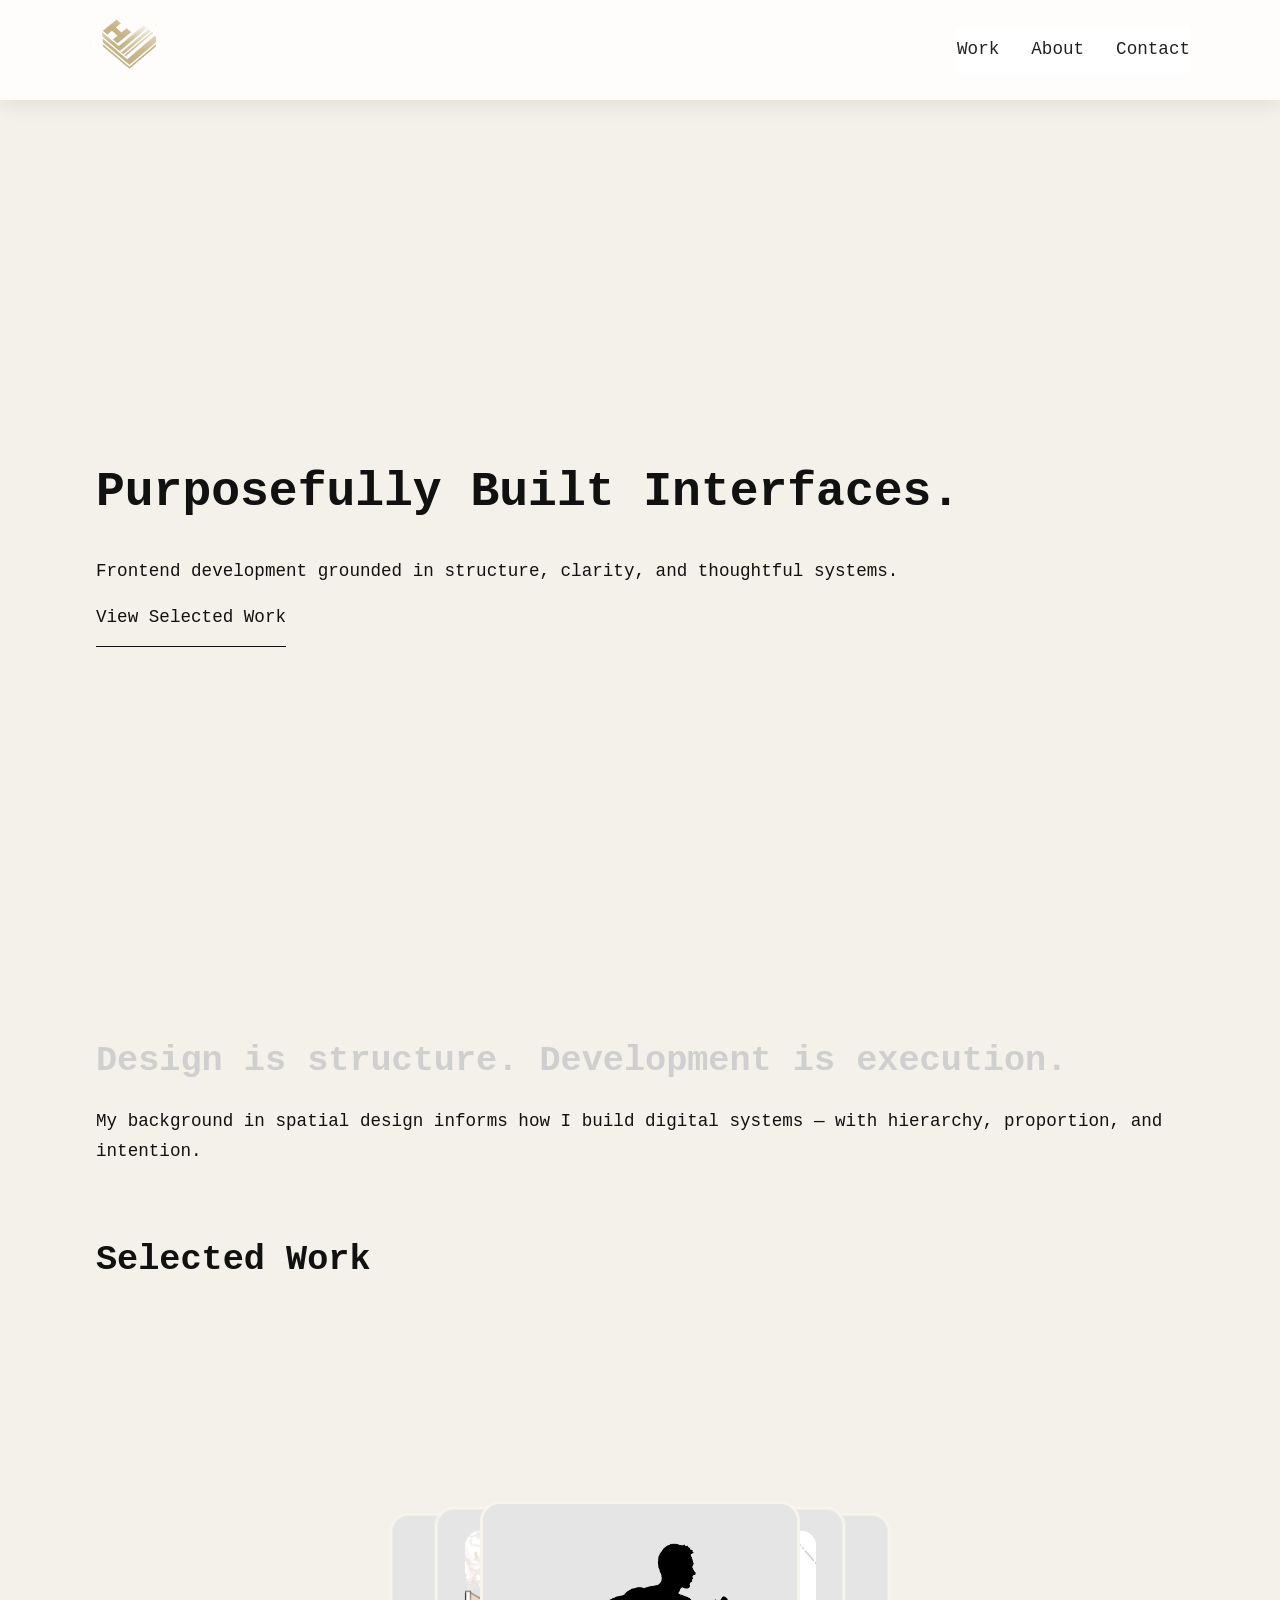
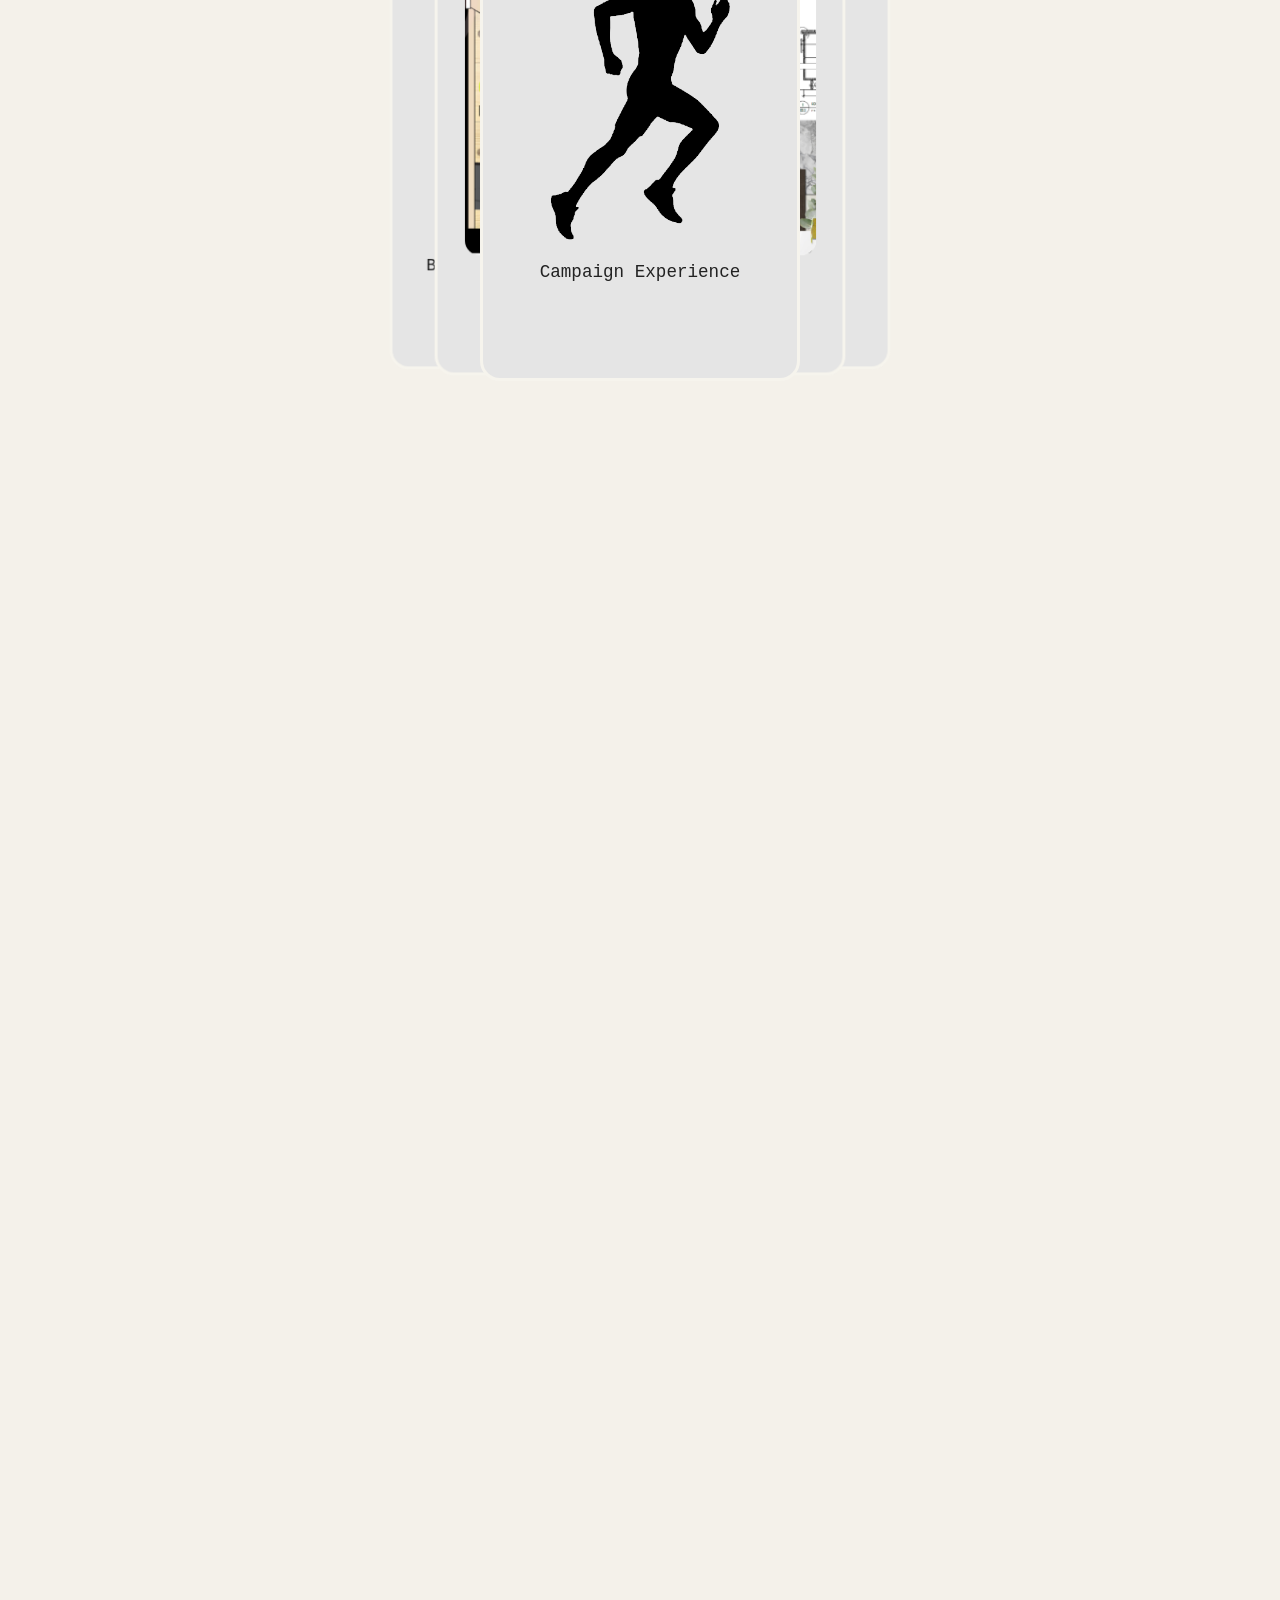
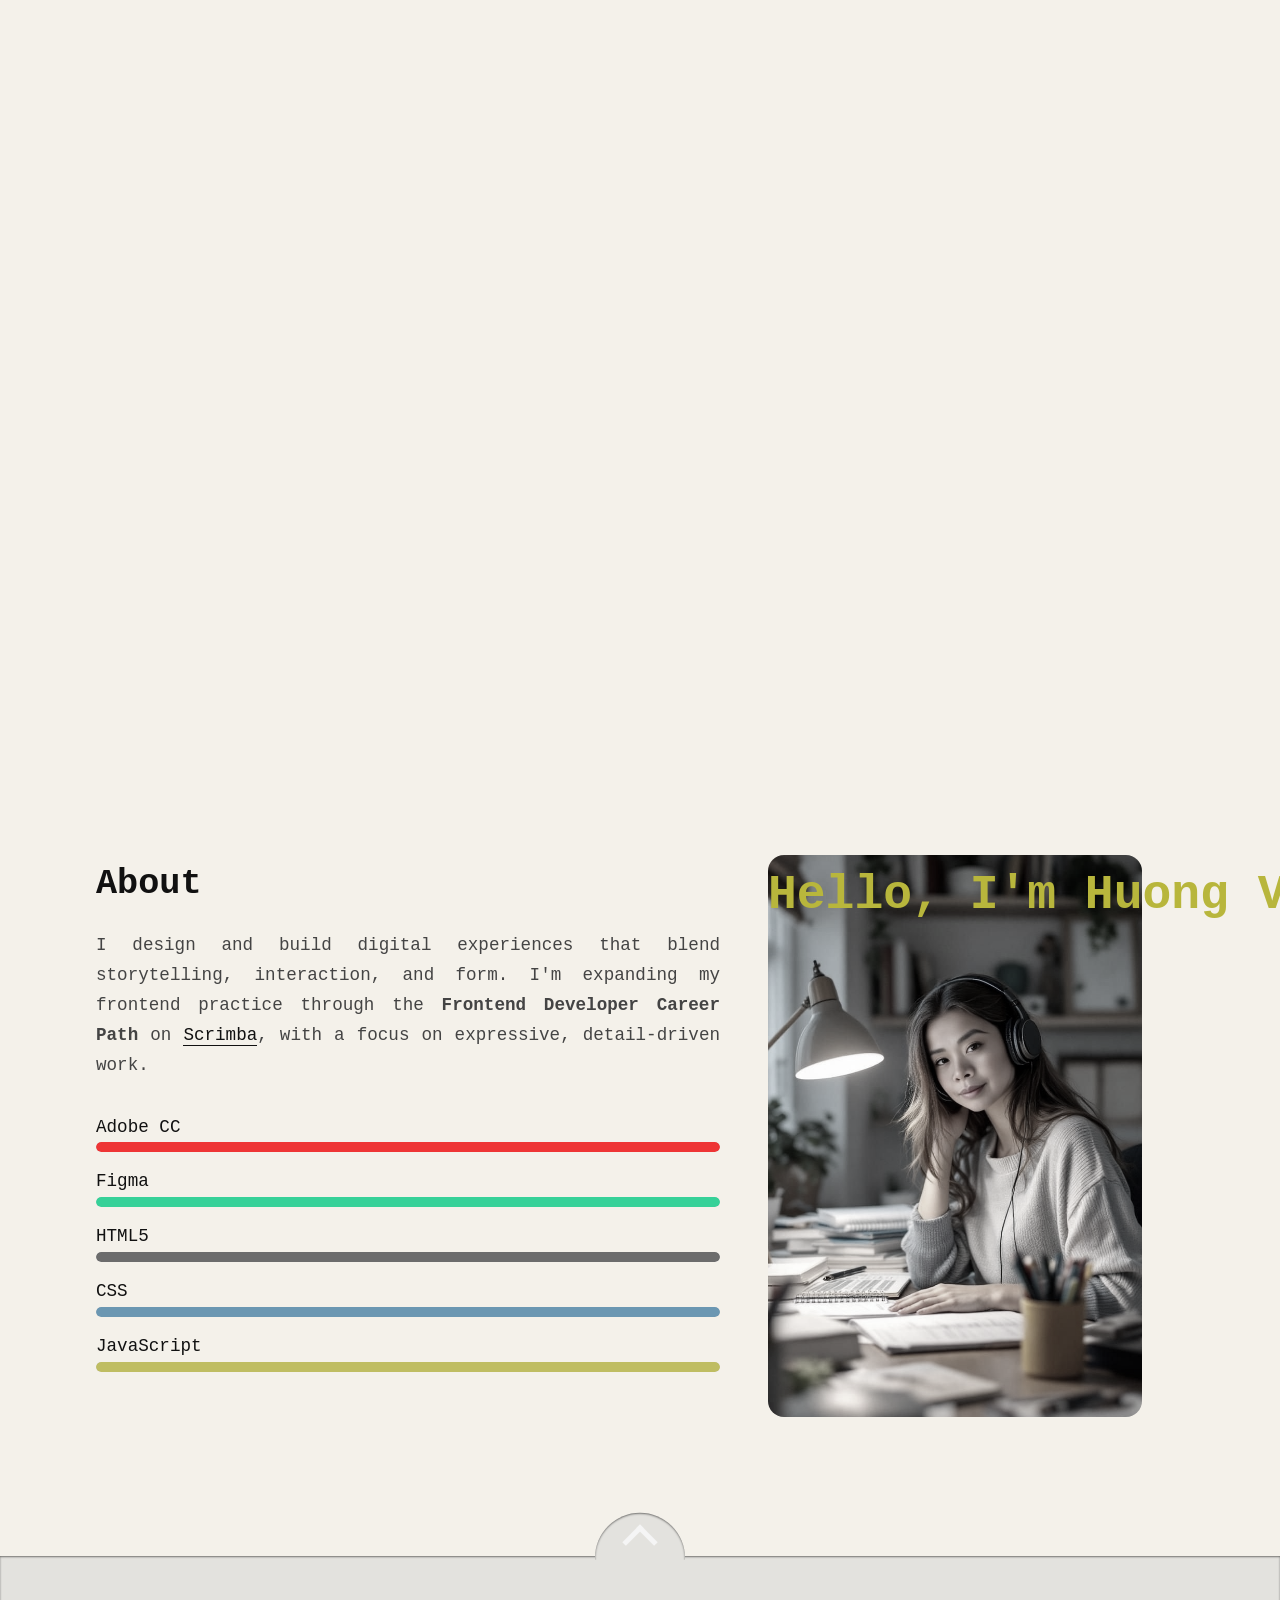
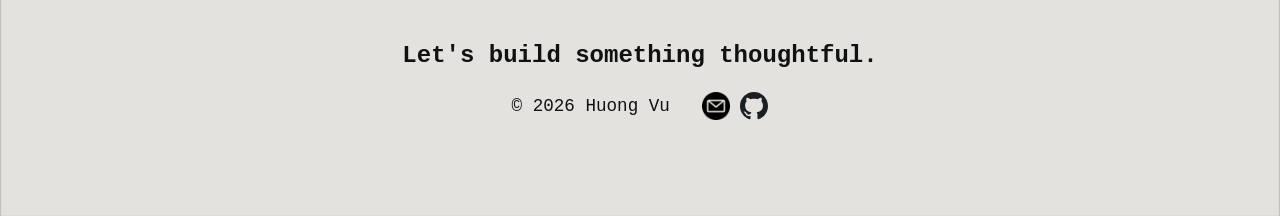
==== commit 32dada7f: "Add files via upload" ====
--- a/index.html
+++ b/index.html
@@ -2,8 +2,7 @@
 <html lang="en">
 <head>
   <meta charset="UTF-8" />
-  <meta name="viewport" content="width=device-width, initial-scale=1.0">
-  <meta name="viewport" content="interactive-widget=resizes-content" />
+  <meta name="viewport" content="width=device-width, initial-scale=1.0, interactive-widget=resizes-content">
   <meta http-equiv="X-UA-Compatible" content="IE=edge">
   <title>Huong Vu — Designer | Frontend Developer</title>
   <link rel="stylesheet" href="index.css" />
@@ -164,7 +163,7 @@
           <a href="mailto:hello.hvu@gmail.com">
             <img src="email_icon.svg" alt="Email Huong" class="footer-icon">
           </a>
-          <a href="https://github.com/h-uong">
+          <a href="https://github.com/h-uong" target="_blank">
             <img src="github-fill.svg" alt="GitHub Page" class="footer-icon">
           </a>
         </div>
--- a/index.css
+++ b/index.css
@@ -323,6 +323,12 @@
   text-align: justify;
 }
 
+video {
+  width: 100%;
+  height: auto;
+  display: block;
+}
+
 /* VIDEO */
 .context-media {
   border-radius: 20px;
@@ -835,7 +841,7 @@
   box-shadow: 2px 2px 5px rgba(0,0,0,0.15);
 
   max-width: 100%;
-  height: 80px;
+  min-height: 80px;
 
   margin-bottom: 50px;
 
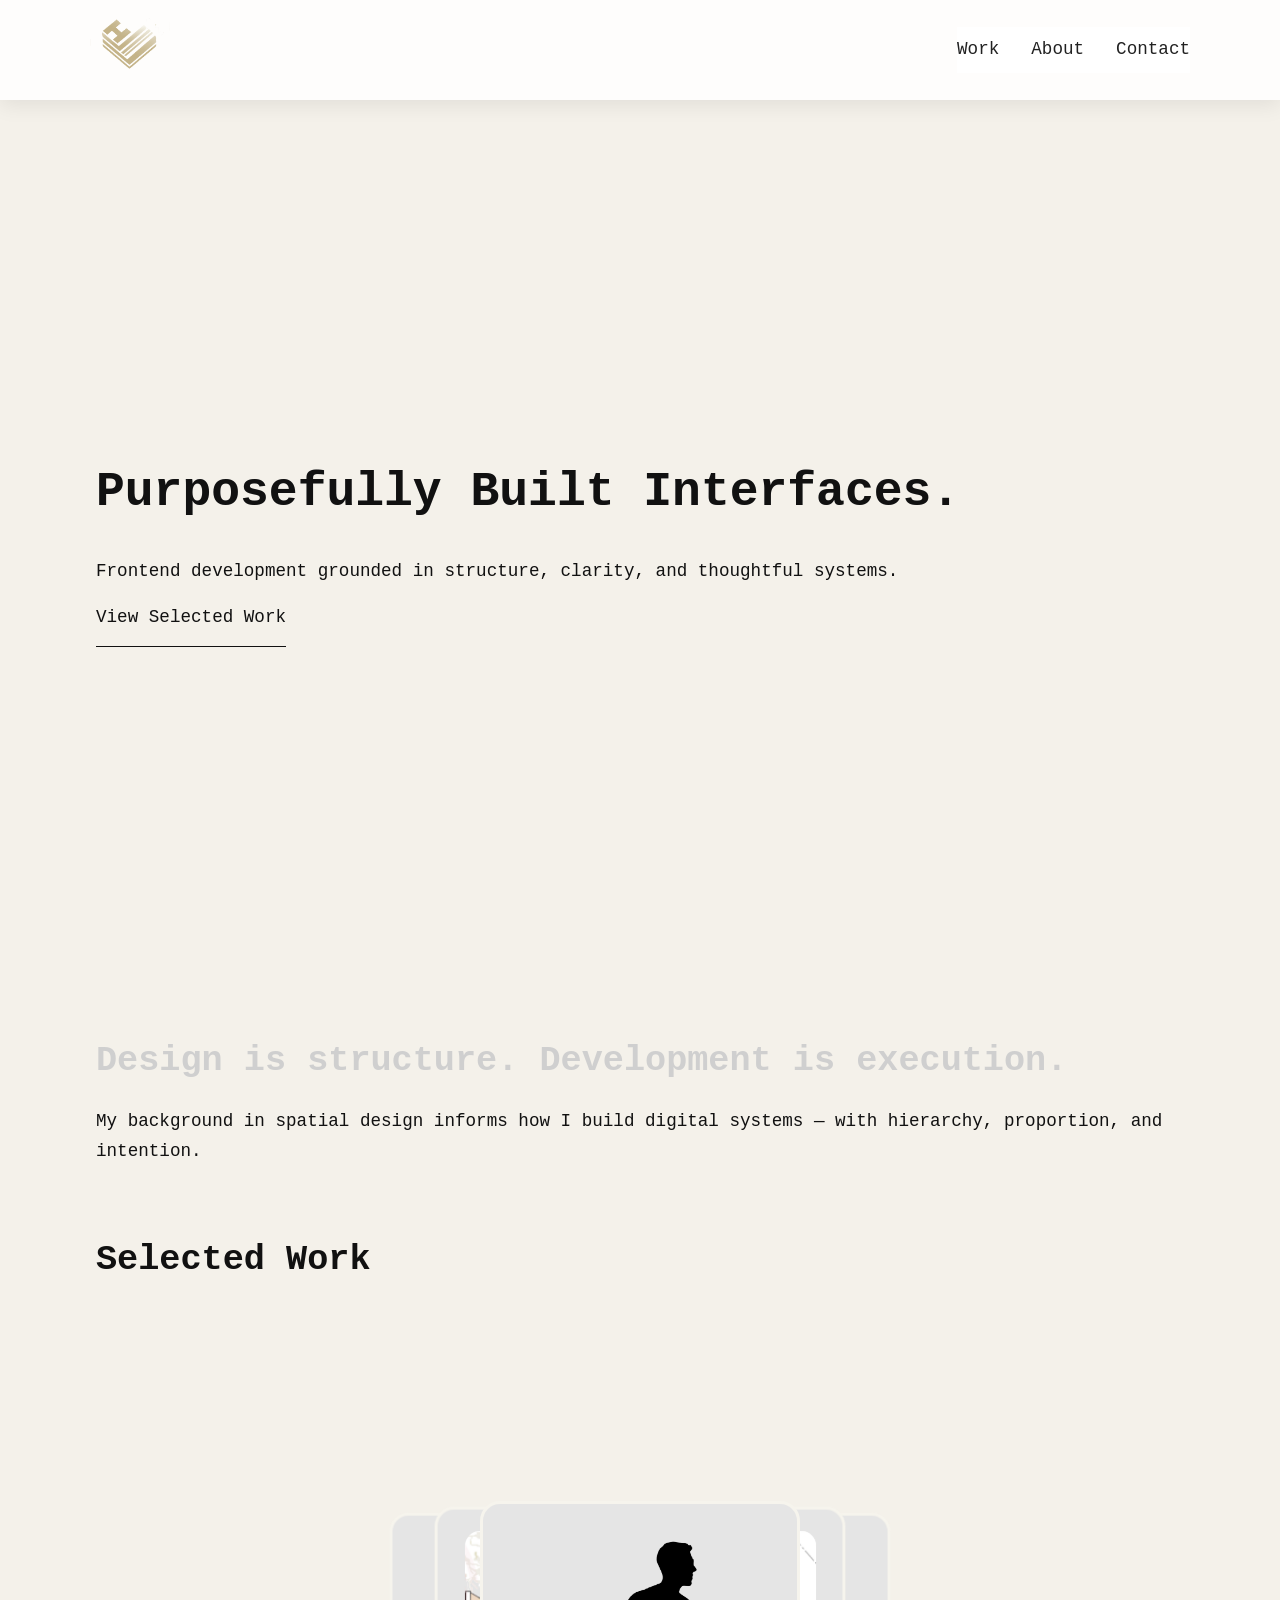
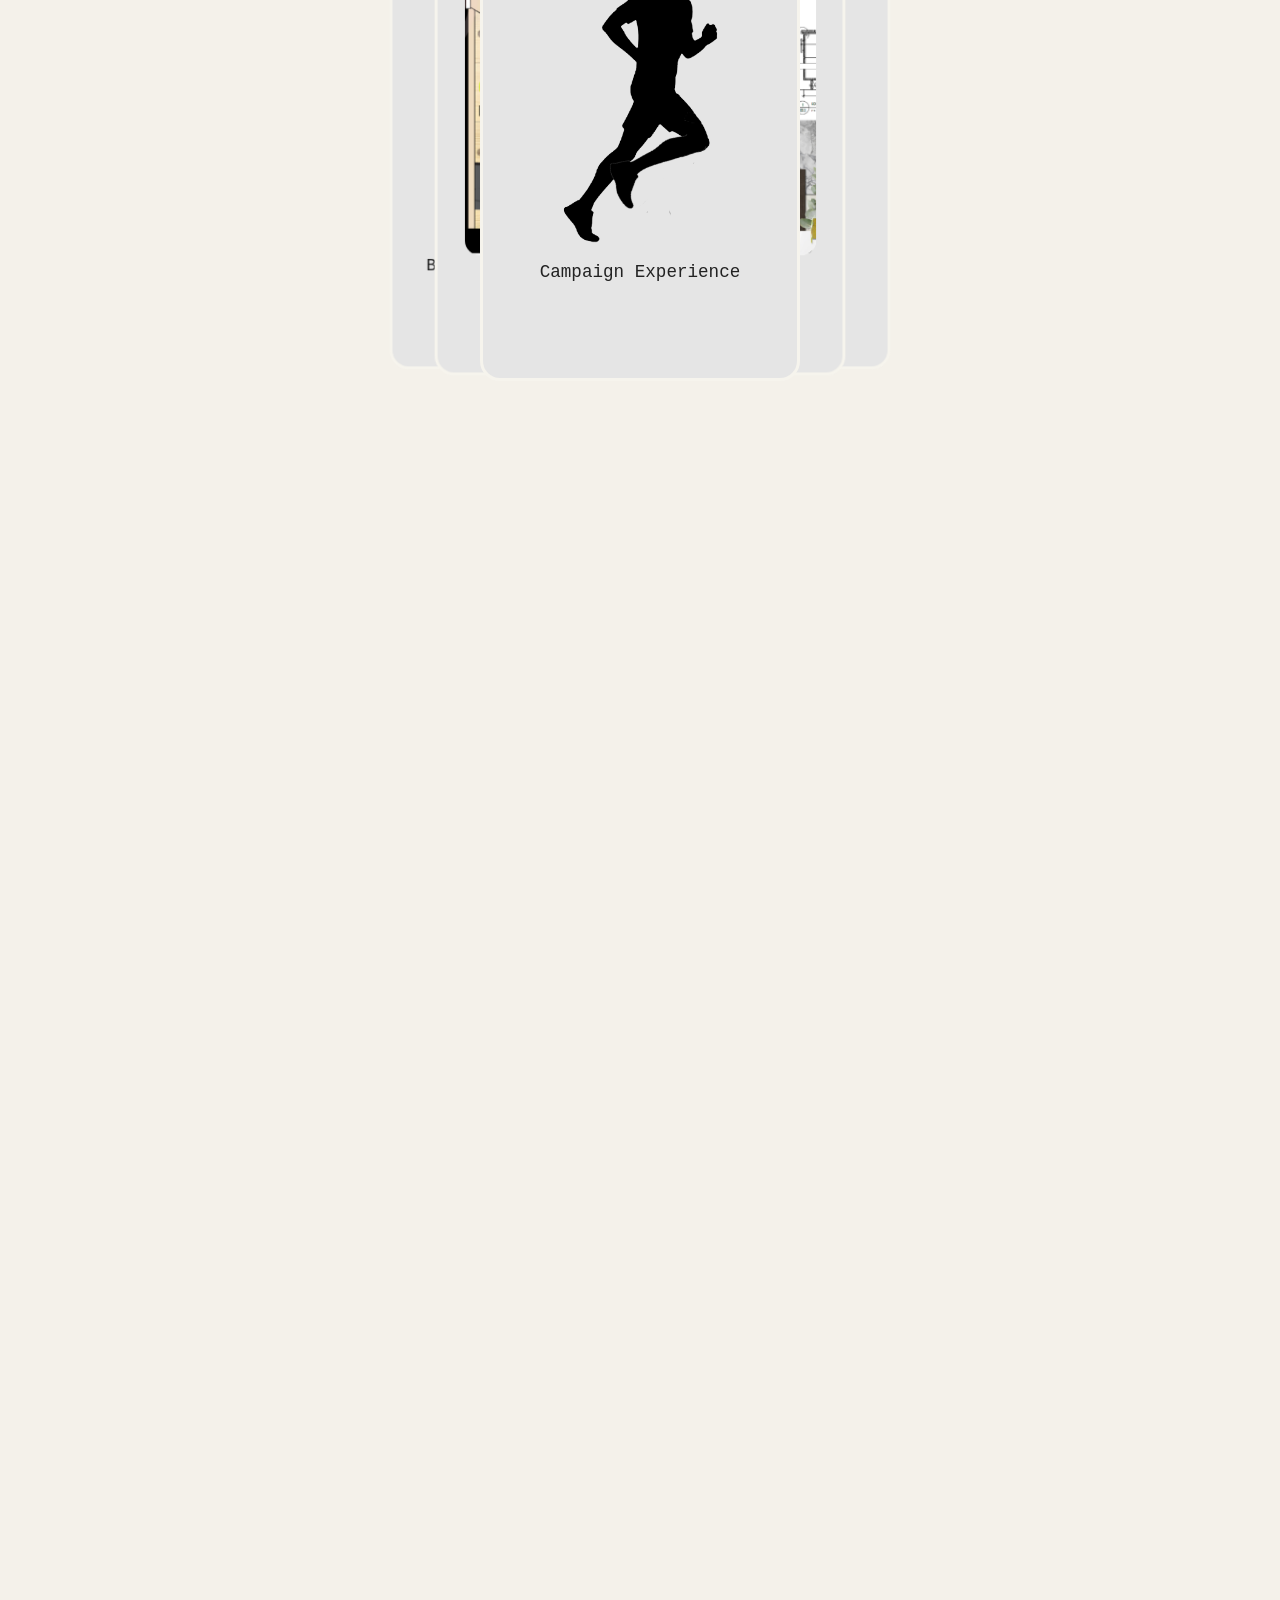
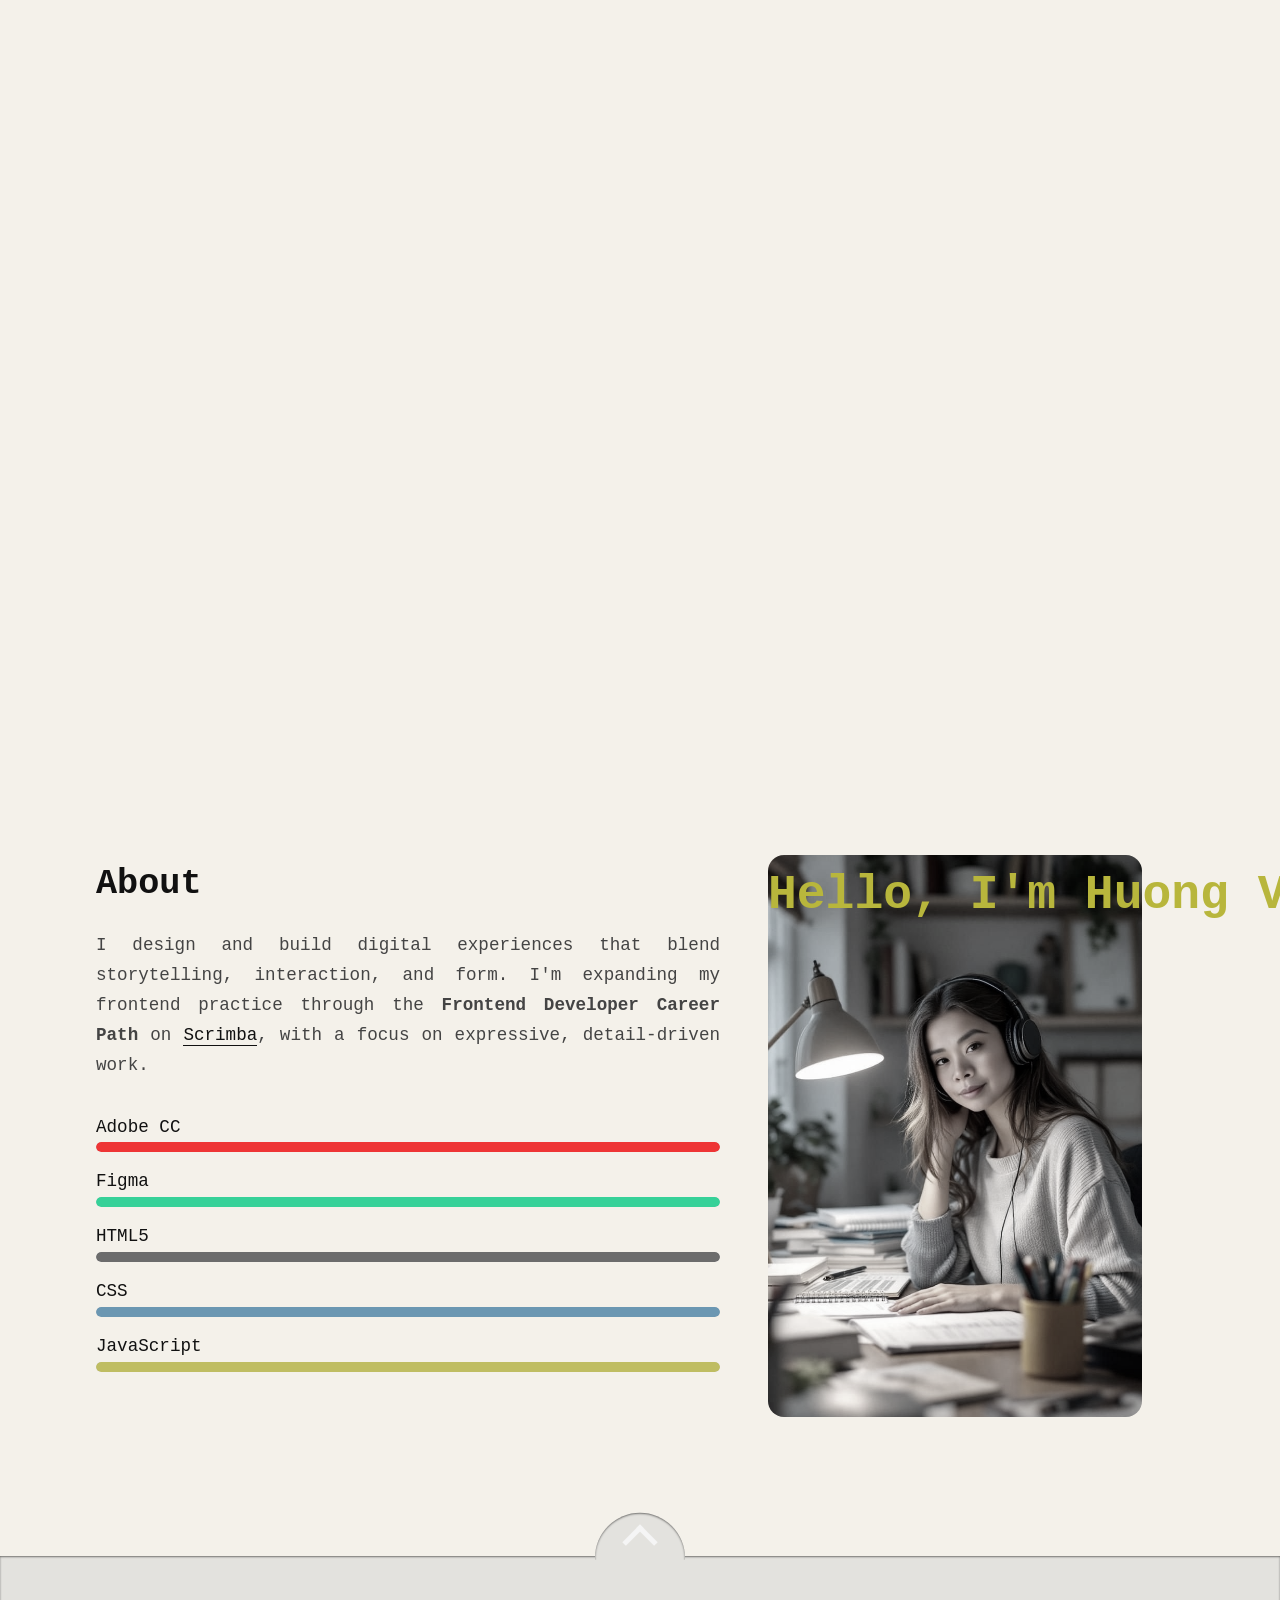
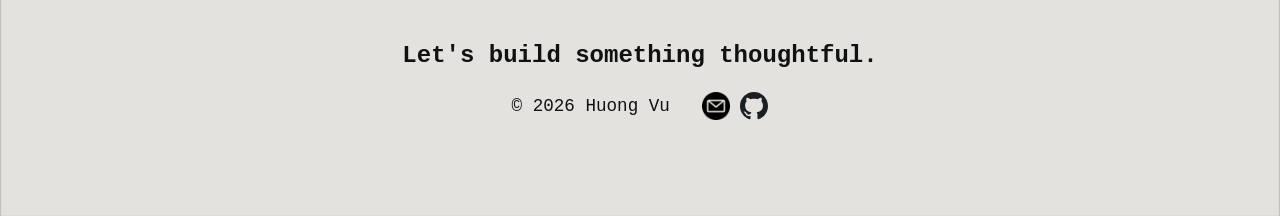
==== commit 32a0194c: "Add files via upload" ====
--- a/index.html
+++ b/index.html
@@ -77,7 +77,7 @@
           <a href="project-three.html" class="card card-3" role="link" tabindex="0" aria-label="View Project Three: Right Inner Card">
             <div class="card-inner">
               <img src="./project-three/deck_intro.svg">
-              <p>Design Presentation - Pitch Deck</p>
+              <p>Design Presentation</p>
             </div>
           </a>
 
@@ -91,7 +91,7 @@
           <a href="project-five.html" class="card card-5" role="link" tabindex="0" aria-label="View Project Five: Center Card">
             <div class="card-inner">
               <img src="./project-five/Croqui_Suze_Pose1.png" alt="Project Five" id="suzeImg">
-              <p>Explorations — Motion, Interactive & Social</p>
+              <p>Motion, Interactive & Social</p>
             </div>
           </a>
 
--- a/index.css
+++ b/index.css
@@ -5,6 +5,11 @@
   box-sizing: border-box;
 
   --max-width: 1100px;
+}
+
+html, body {
+  overflow-x: hidden;
+  width: 100%;
 }
 
 body {
@@ -271,9 +276,10 @@
     height: 250px;
 
     transform: none !important;
-  }
-  
-}
+    transition: none !important;
+  }
+}
+
 
 /* =============== 
 PROJECTS - CONTEXT SECTION
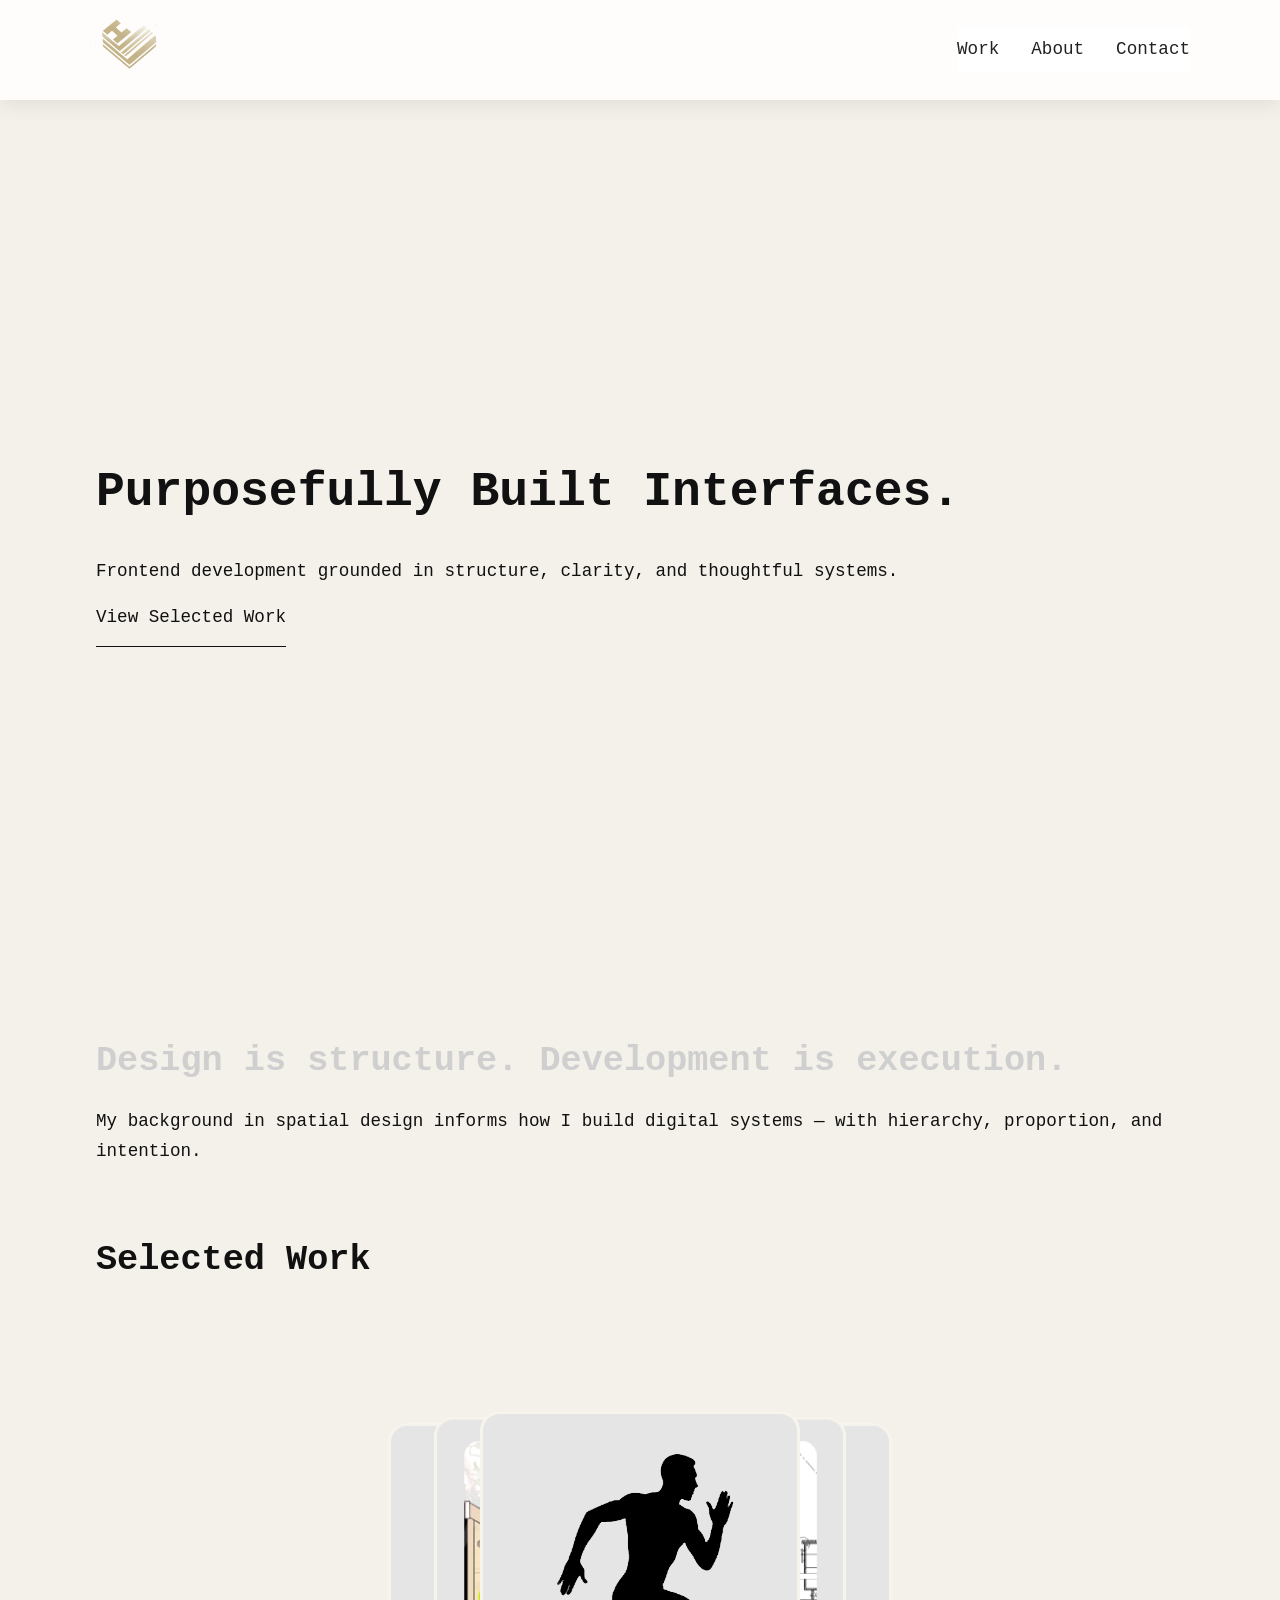
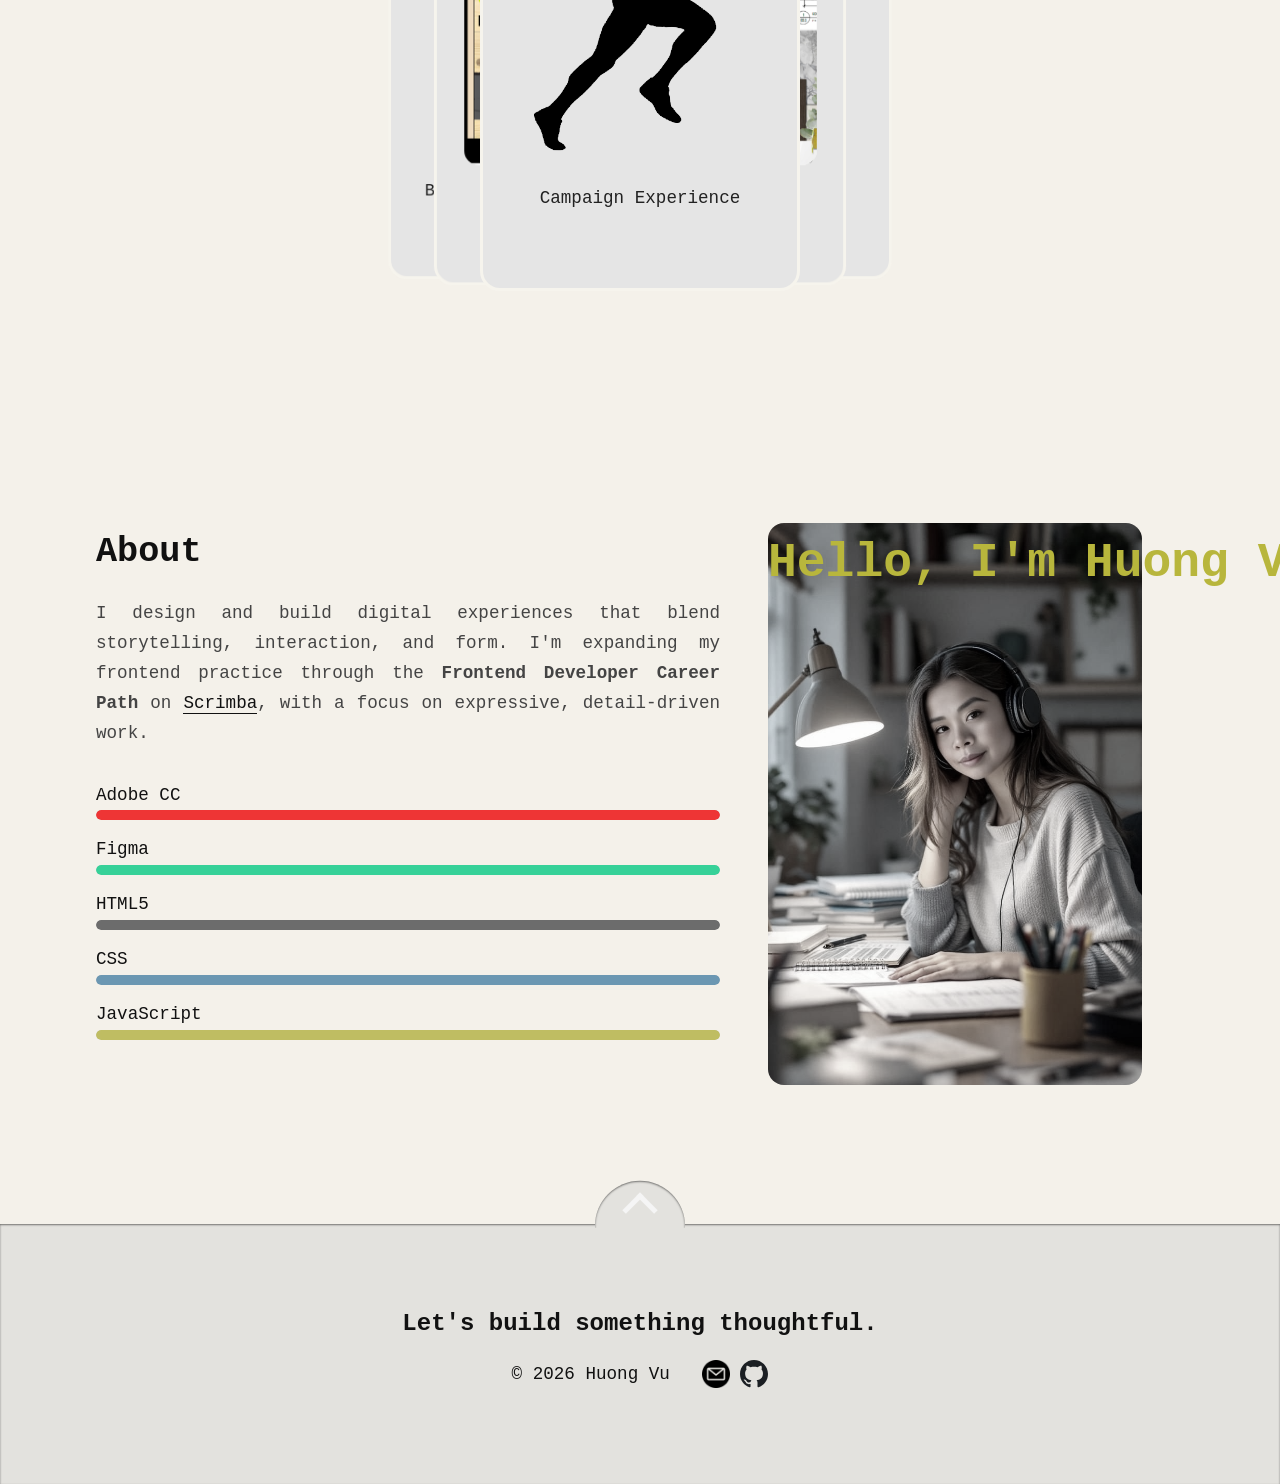
==== commit 30bc1913: "Add files via upload" ====
--- a/index.html
+++ b/index.html
@@ -91,7 +91,7 @@
           <a href="project-five.html" class="card card-5" role="link" tabindex="0" aria-label="View Project Five: Center Card">
             <div class="card-inner">
               <img src="./project-five/Croqui_Suze_Pose1.png" alt="Project Five" id="suzeImg">
-              <p>Motion, Interactive & Social</p>
+              <p>Motion|Interactive & Social</p>
             </div>
           </a>
 
--- a/index.css
+++ b/index.css
@@ -165,16 +165,19 @@
 
 /* STACK SECTION */
 .stack-section {
-  height: 300vh;
+  height: 250vh;
+  height: auto;
   position: relative;
   margin-top: 0;
   padding-top: 0;
+  margin-bottom: 3rem;
+  
 }
 
 .stack-sticky {
   position: sticky;
   top: 0;
-  height: 100vh;
+  height: 80vh;
 
   display: flex;
   align-items: center;
@@ -228,7 +231,7 @@
 .card p {
   position: relative;
   z-index: 2;
-  padding: 0 1.5rem 1rem 1.5rem;
+  padding: 1rem 1.5rem;
   color: #222222;
 
   text-align:center;
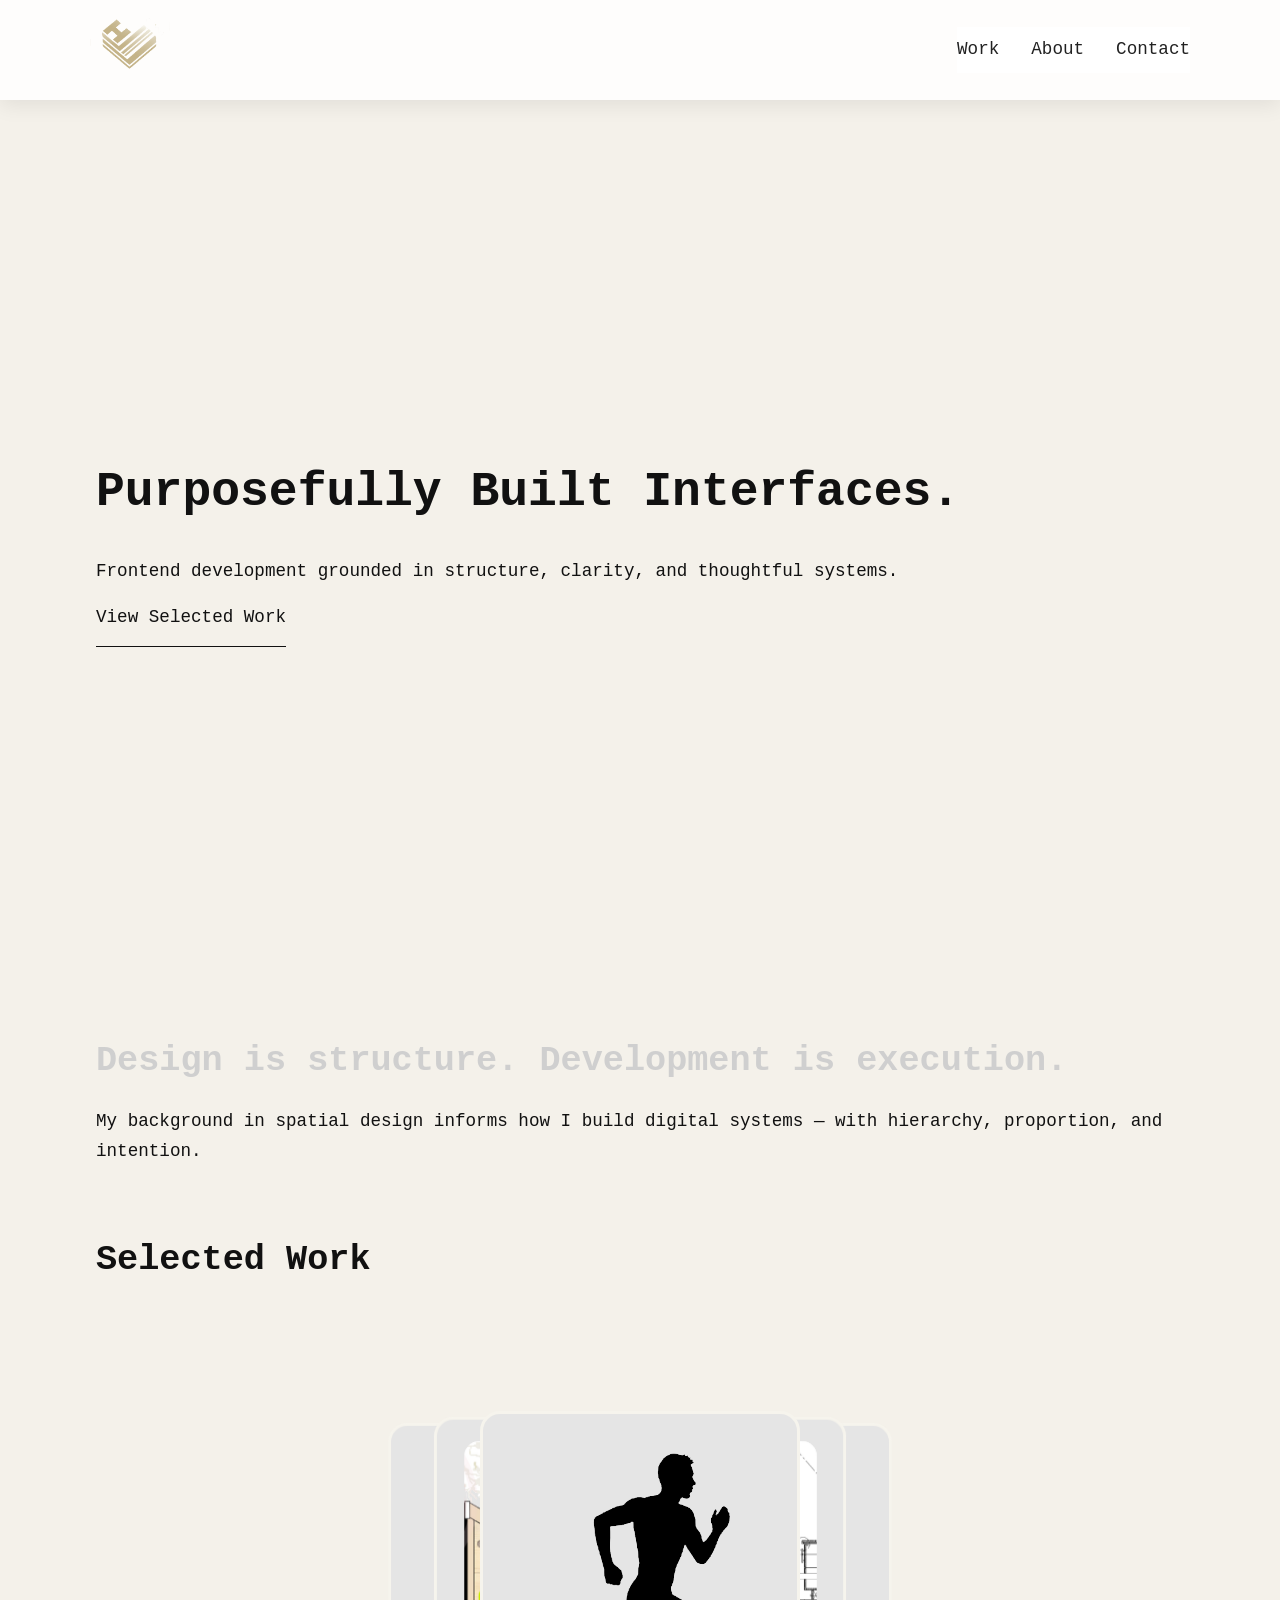
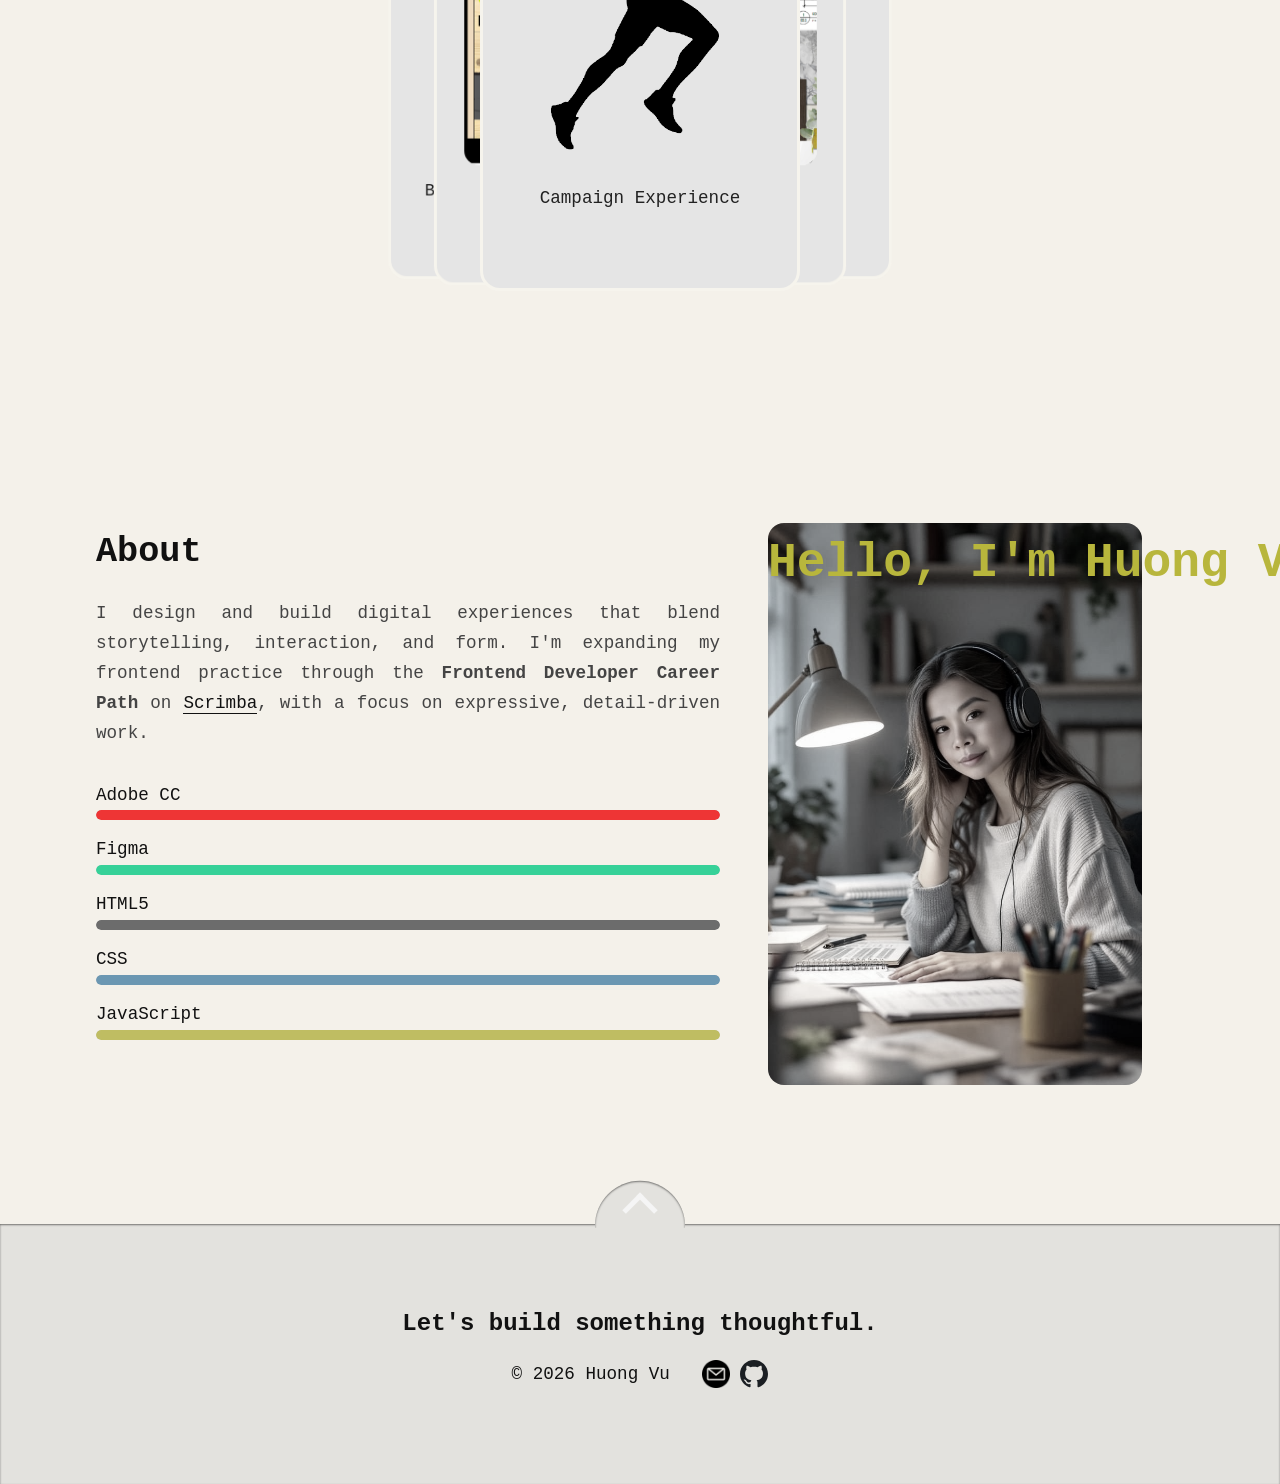
==== commit 6c134b04: "Add files via upload" ====
--- a/index.html
+++ b/index.html
@@ -4,6 +4,19 @@
   <meta charset="UTF-8" />
   <meta name="viewport" content="width=device-width, initial-scale=1.0, interactive-widget=resizes-content">
   <meta http-equiv="X-UA-Compatible" content="IE=edge">
+  <!-- Open Graph (for iMessage, Facebook, LinkedIn, etc.) -->
+  <meta property="og:title" content="Huong Vu — Designer | Frontend Developer">
+  <meta property="og:description" content="Purposefully built interfaces grounded in structure, clarity, and thoughtful systems.">
+  <meta property="og:image" content="https://huongvu.netlify.app/about_desk.jpg">
+  <meta property="og:url" content="https://huongvu.netlify.app/">
+  <meta property="og:type" content="website">
+
+  <!-- Twitter -->
+  <meta name="twitter:card" content="summary_large_image">
+  <meta name="twitter:title" content="Huong Vu — Designer | Frontend Developer">
+  <meta name="twitter:description" content="Purposefully built interfaces grounded in structure, clarity, and thoughtful systems.">
+  <meta name="twitter:image" content="https://huongvu.netlify.app/about_desk.jpg">
+
   <title>Huong Vu — Designer | Frontend Developer</title>
   <link rel="stylesheet" href="index.css" />
 </head>
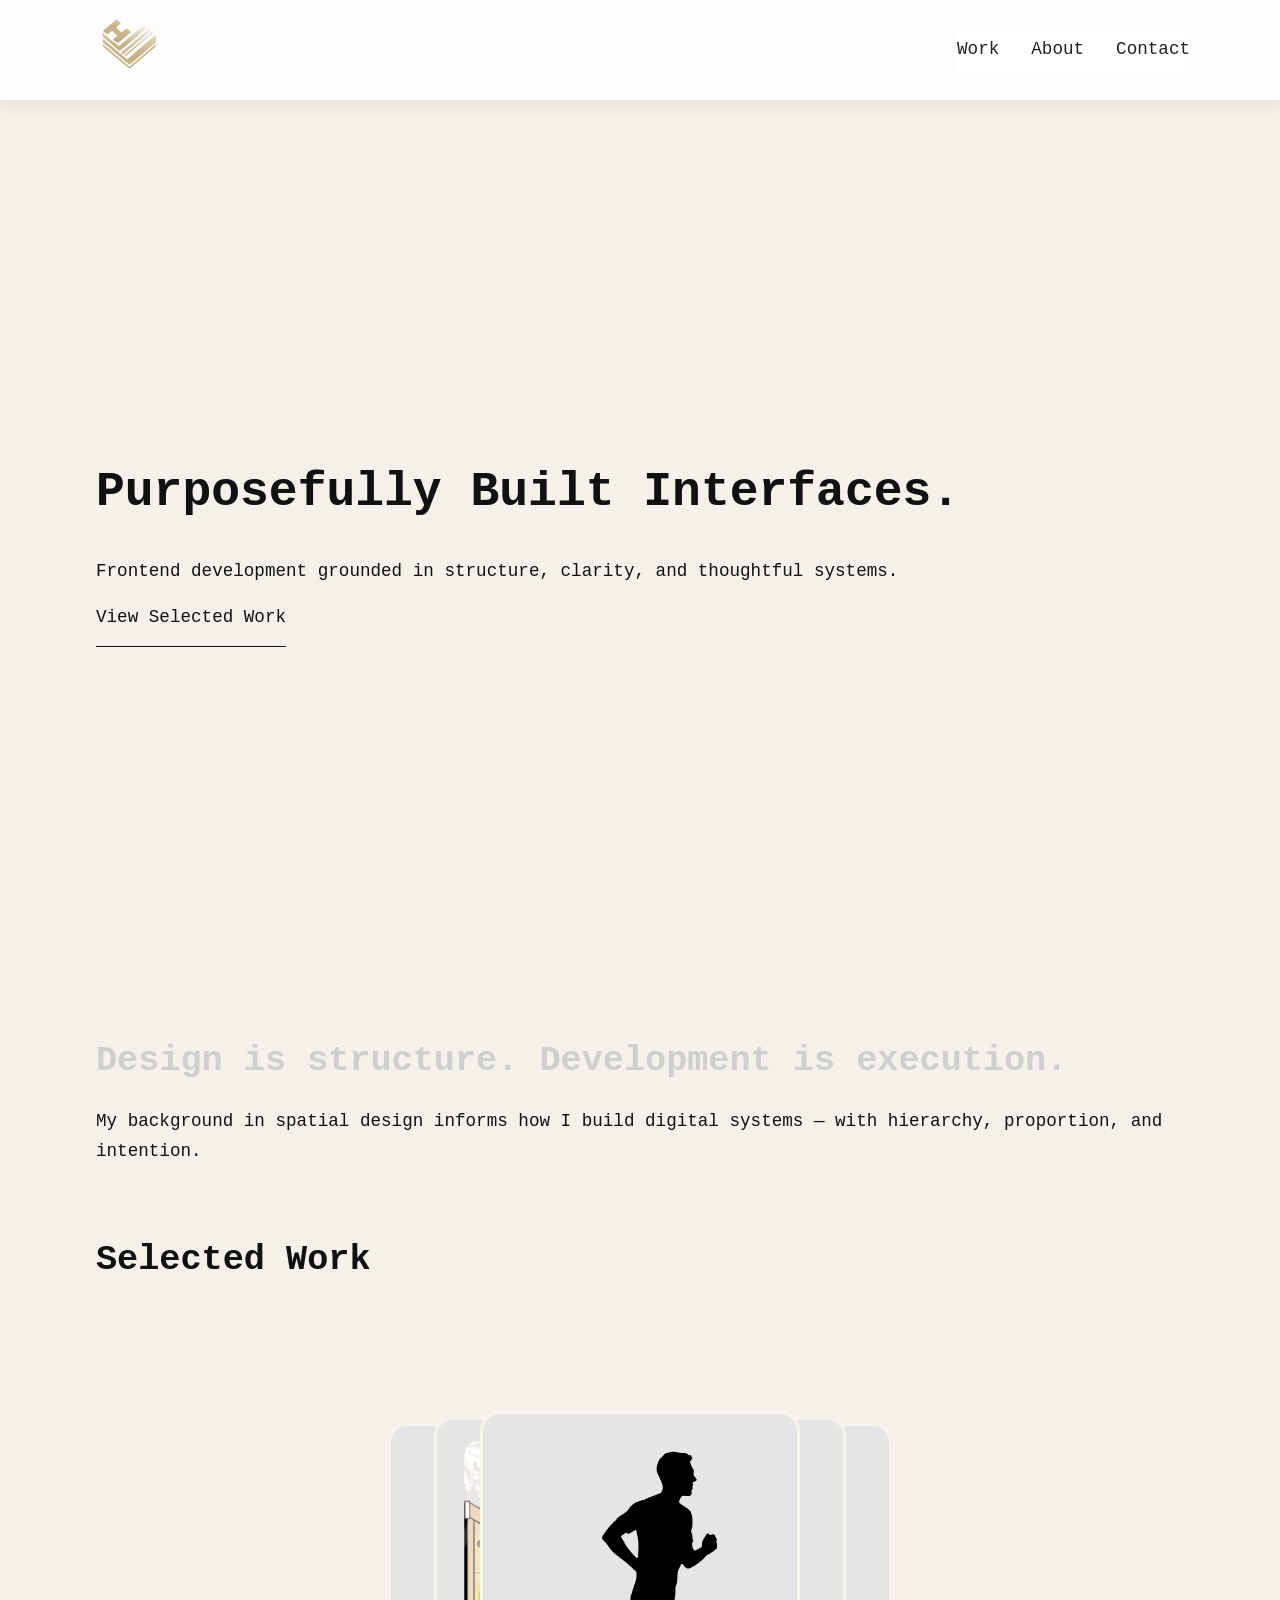
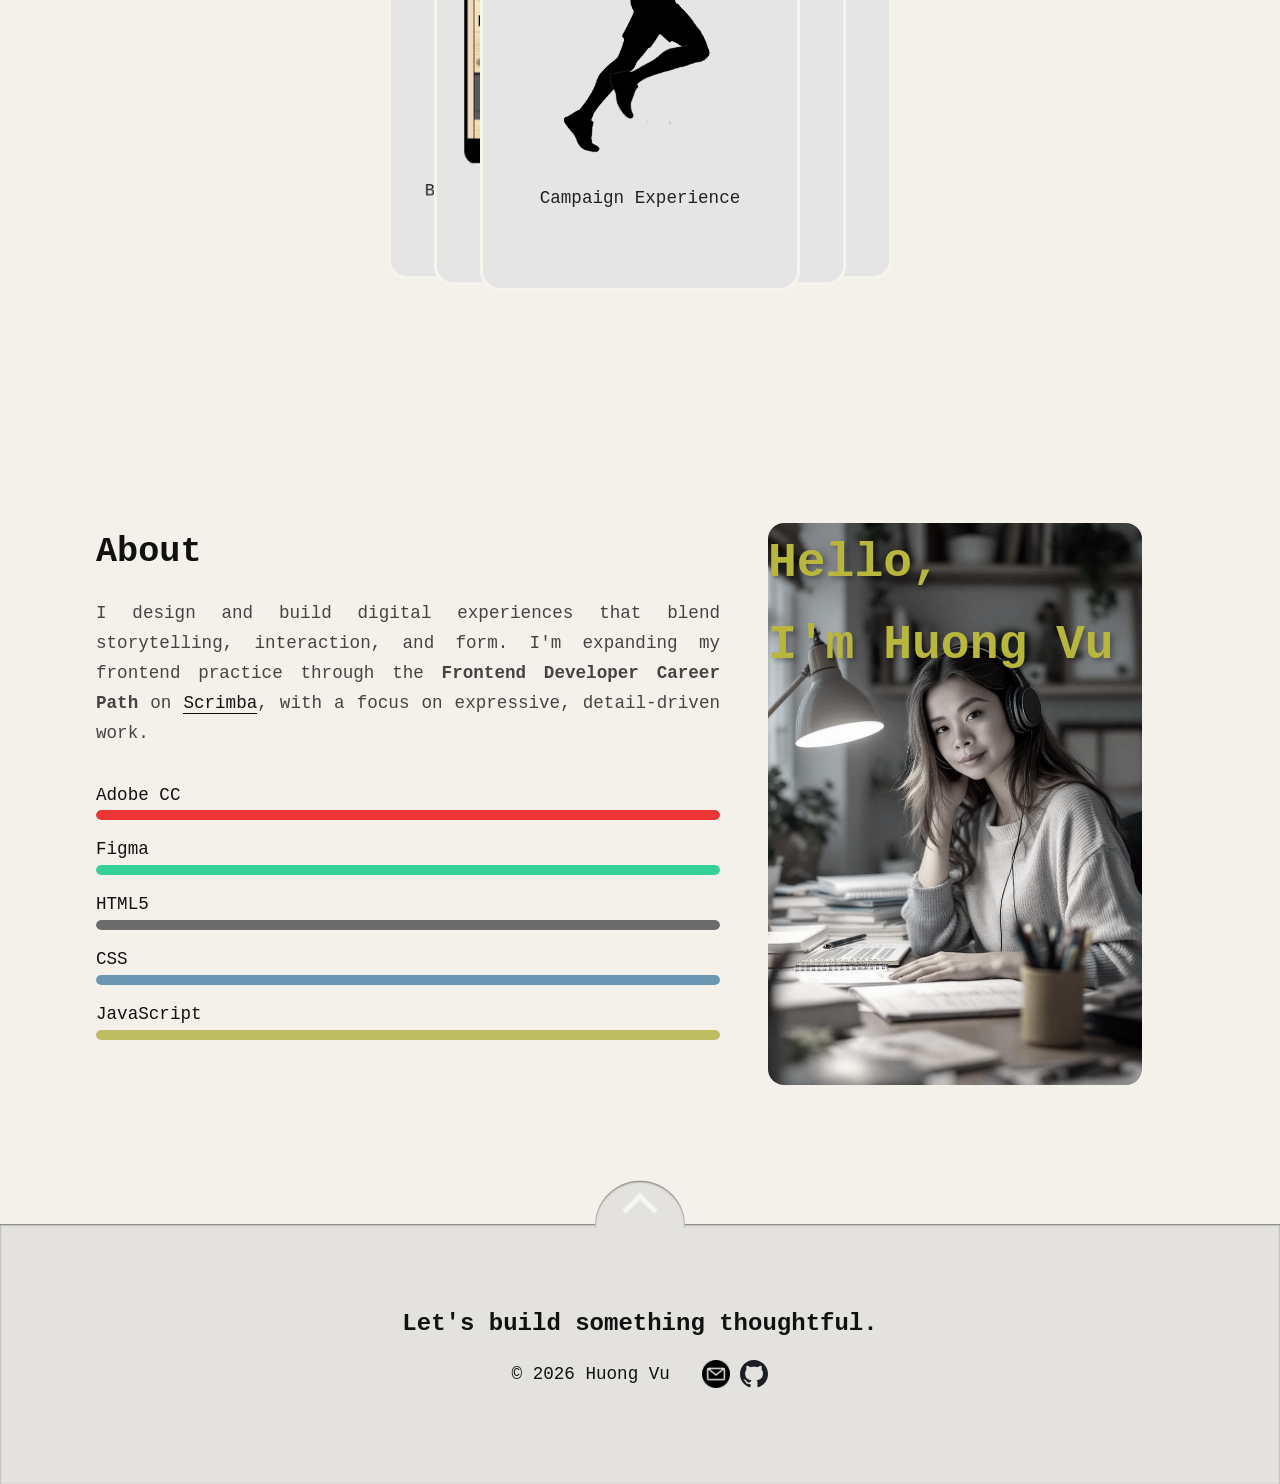
==== commit 5bc30893: "Add files via upload" ====
--- a/index.html
+++ b/index.html
@@ -28,7 +28,7 @@
     <div class="nav-inner">
 
       <a href="index.html" class="logo">
-        <img src="HVLogo_sm.svg" alt="Huong Vu">
+        <img src="HVLogo_sm.svg" alt="Huong Vu Logo">
       </a>
       <button class="menu-toggle" id="menu-toggle">☰</button>
       <ul class="nav-links" id="nav-menu">
@@ -73,38 +73,38 @@
     <div class="stack-section">
       <div class="stack-sticky">
   
-          <a href="project-one.html" class="card card-1" role="link" tabindex="0" aria-label="View Project One: Center Card">
+          <a href="project-run-campaign.html" class="card card-1" role="link" tabindex="0" aria-label="View Project One: Center Card">
             <div class="card-inner">
               <img src="./project-one/runningman00.svg" alt="Project One" id="runnerImg">
               <p>Campaign Experience</p>
             </div>
           </a>
 
-          <a href="project-two.html" class="card card-2" role="link" tabindex="0" aria-label="View Project Two: Center Card">
+          <a href="project-brand-evolution.html" class="card card-2" role="link" tabindex="0" aria-label="View Project Two: Left Inner Card">
             <div class="card-inner">
               <img src="./project-two/cabin.svg" alt="Project One">
               <p>Brand Evolution</p>
             </div>
           </a>
 
-          <a href="project-three.html" class="card card-3" role="link" tabindex="0" aria-label="View Project Three: Right Inner Card">
+          <a href="project-saas-platform.html" class="card card-3" role="link" tabindex="0" aria-label="View Project Three: Right Inner Card">
             <div class="card-inner">
-              <img src="./project-three/deck_intro.svg">
-              <p>Design Presentation</p>
+              <img src="./project-saas/Pulse-logo-animation.gif" alt="Project Three">
+              <p>Analytics Platform UI</p>
             </div>
           </a>
 
-          <a href="project-four.html" class="card card-4" role="link" tabindex="0" aria-label="View Project Four: Center Card">
+          <a href="project-brand-campaign.html" class="card card-4" role="link" tabindex="0" aria-label="View Project Four: Left Outer Card">
             <div class="card-inner">
               <img src="./project-four/Plato_Sit.svg" alt="Project Four" id="dogImg">
               <p>Brand & Campaign Launch</p>
             </div>
           </a>
 
-          <a href="project-five.html" class="card card-5" role="link" tabindex="0" aria-label="View Project Five: Center Card">
+          <a href="project-design-deck.html" class="card card-5" role="link" tabindex="0" aria-label="View Project Five: Right Outer Card">
             <div class="card-inner">
-              <img src="./project-five/Croqui_Suze_Pose1.png" alt="Project Five" id="suzeImg">
-              <p>Motion|Interactive & Social</p>
+              <img src="./project-three/moodboard.gif" alt="Project Five">
+              <p>Design Presentation</p>
             </div>
           </a>
 
@@ -153,7 +153,7 @@
     <div class="about-image">
       <div class="about-name-wrap">
         <div class="about-name">
-          <p>Hello, I'm Huong Vu</p>
+          <p>Hello,<br> I'm Huong Vu</p>
         </div>
       </div>
       <img src="about_desk.jpg">
@@ -171,7 +171,7 @@
       <h2>Let's build something thoughtful.</h2>
 
       <div class="footer-links">
-        <a href="#top"><p>© 2026 Huong Vu</p></a>
+        <a href="index.html"><p>© 2026 Huong Vu</p></a>
         <div class="img-link">
           <a href="mailto:hello.hvu@gmail.com">
             <img src="email_icon.svg" alt="Email Huong" class="footer-icon">
--- a/index.css
+++ b/index.css
@@ -275,7 +275,7 @@
 
   .card {
     position: relative;
-    width: 65%;
+    width: 100%;
     height: 250px;
 
     transform: none !important;
@@ -399,6 +399,11 @@
     position: absolute;
     bottom: -50%;
   }
+
+  .about-name {
+    display: block;
+    white-space: normal;
+  }
 }
 
 .about-name-wrap {
@@ -410,7 +415,7 @@
   position: absolute;
   
   font-size: 3rem;
-  font-weight: 600;
+  font-weight: 700;
   color: #b8b63c;
   
   z-index: 3;
@@ -419,6 +424,8 @@
   white-space: nowrap;
 
   animation: moveSide 3s ease-in-out infinite alternate;
+
+  text-shadow: 3px 3px 5px rgba(0,0,0,0.3);
 }
 
 /* 🎯 animation */
@@ -820,6 +827,87 @@
   opacity: 0.85;
 }
 /* ===============
+=============== */
+
+/* =============== 
+PROJECT SAAS
+=============== */
+
+.button-Search {
+    display: flex;
+    align-items: center;
+    justify-content: center;
+    gap: 3rem;
+
+    padding: 15px 20px;
+    height: 3.125rem;
+    width: 10rem;
+    background-color: #ffffff;
+    font-family: Inter, sans-serif;
+    font-size: 1rem;
+    font-weight: 600;
+    color: #4F46E5;
+    text-decoration: none;
+    border-radius: 25px;
+    border: 2px solid #4F46E5;
+    box-shadow: 4px 4px 4px rgba(0, 0, 0, 0.25);
+
+    margin-bottom: 1rem;
+}
+
+.icon {
+  height: 1.8rem;
+}
+
+.button-Trial {
+    padding: 15px 20px;
+    height: 50px;
+    width: 140px;
+    background-color: #FF5400;
+    font-family: Inter, sans-serif;
+    font-size: 1rem;
+    font-weight: 600;
+    color: #ffffff;
+    text-decoration: none;
+    border-radius: 25px;
+    box-shadow: 4px 4px 4px rgba(0, 0, 0, 0.25);
+}
+
+.button-Demo {
+    padding: 15px 20px;
+    height: 50px;
+    width: 140px;
+    background-color: #FFBD00;
+    font-family: Inter, sans-serif;
+    font-size: 1rem;
+    font-weight: 600;
+    color: #000;
+    text-decoration: none;
+    border-radius: 25px;
+    box-shadow: 4px 4px 4px rgba(0, 0, 0, 0.25);
+}
+
+/* FONT STYLE */
+.font-baloo-38b {
+    font-family: "Baloo Da 2";
+    font-size: 2.375rem;
+    font-weight: 700;
+  }
+
+  .font-inter-24b {
+    font-family: Inter;
+    font-size: 1.5rem;
+    font-weight: 700;
+  }
+
+  .font-inter-16sb {
+    font-family: inter;
+    font-size: 1rem;
+    font-weight: 400;
+  }
+
+/* =============== 
+PROJECT SAAS
 =============== */
 
 
